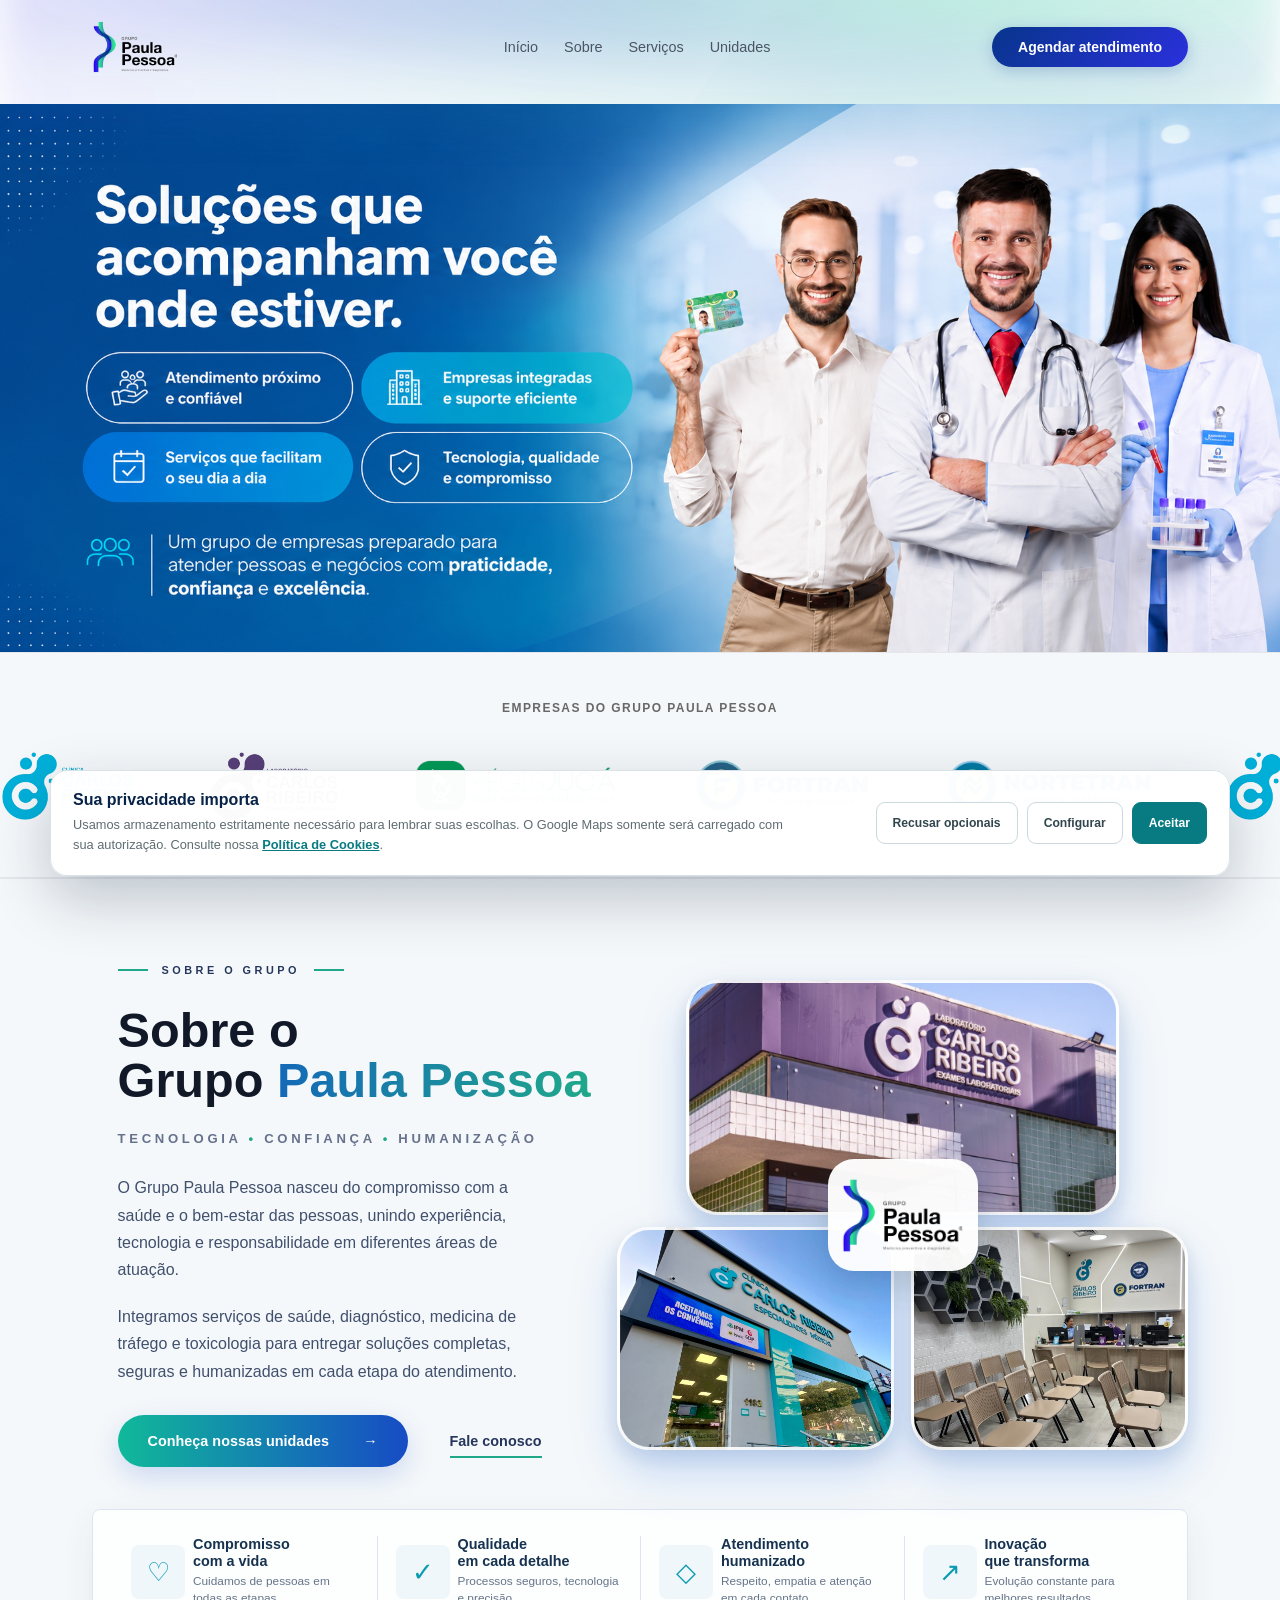
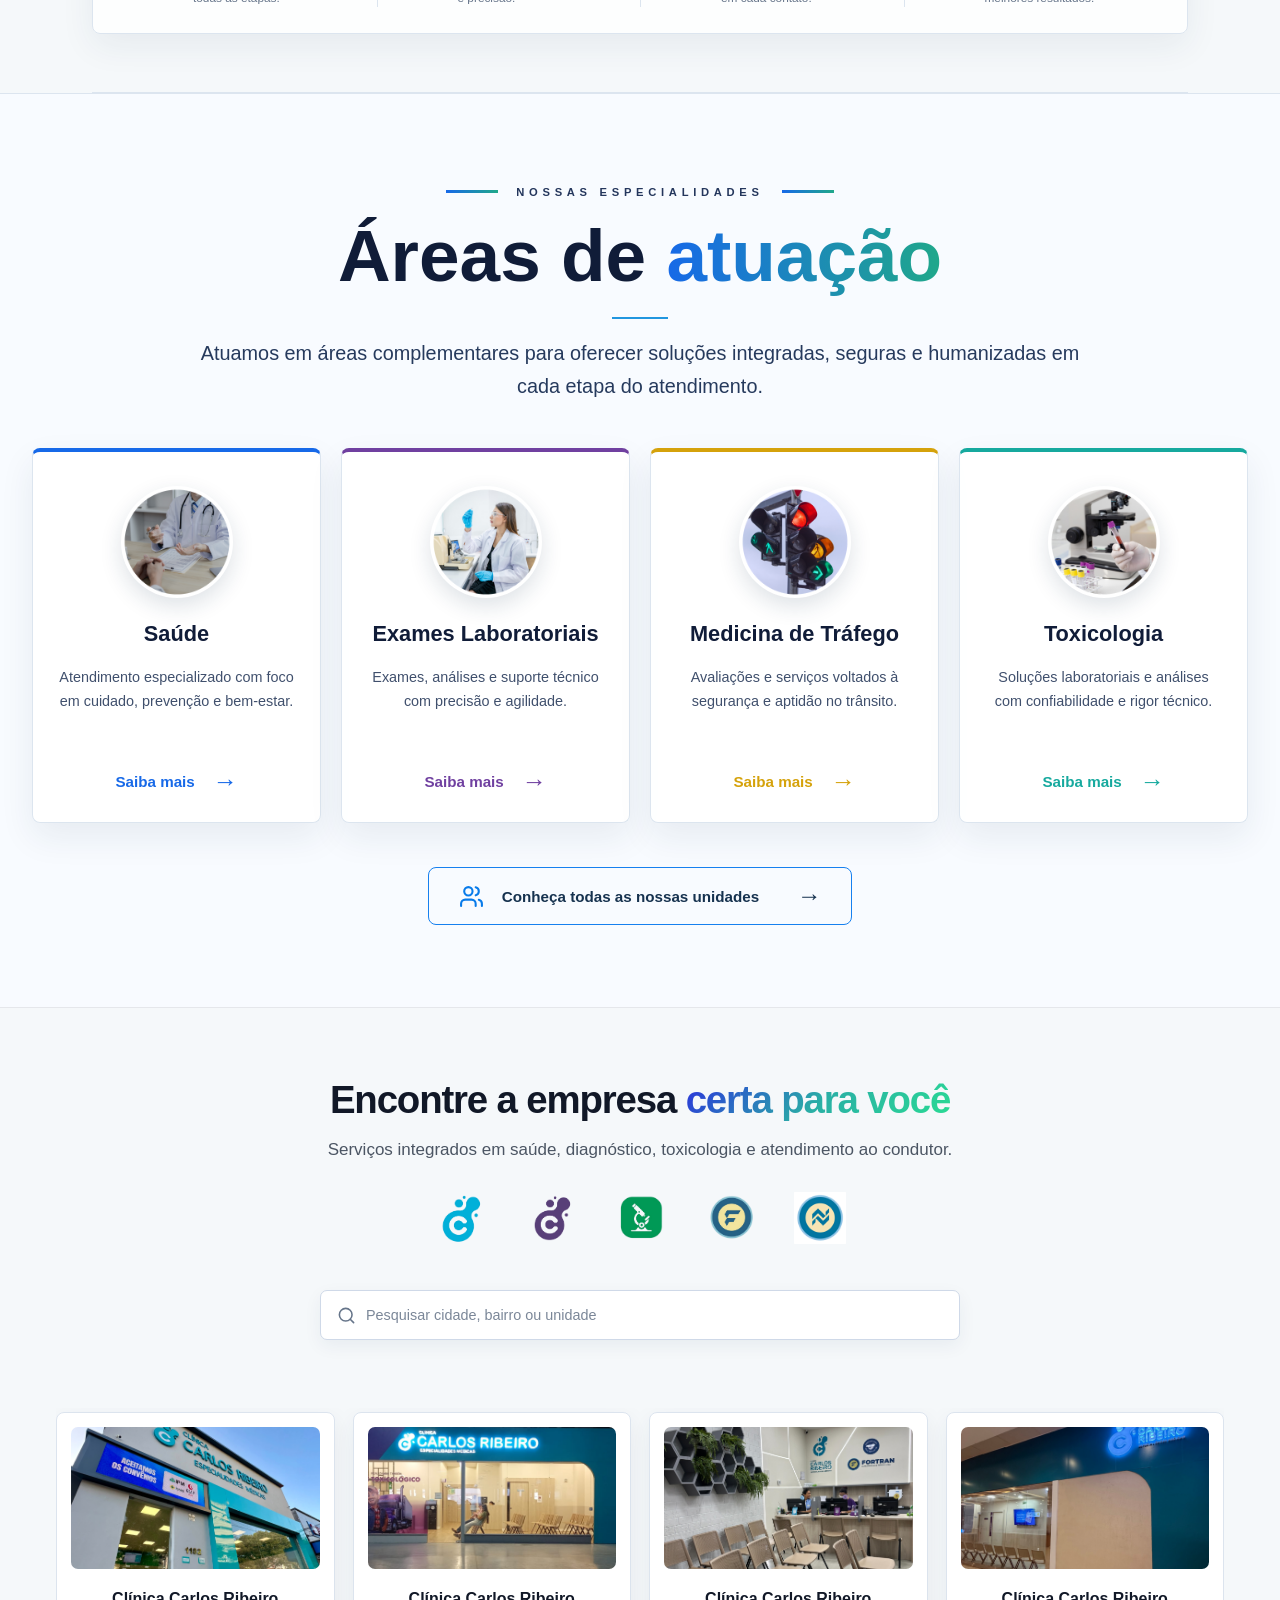
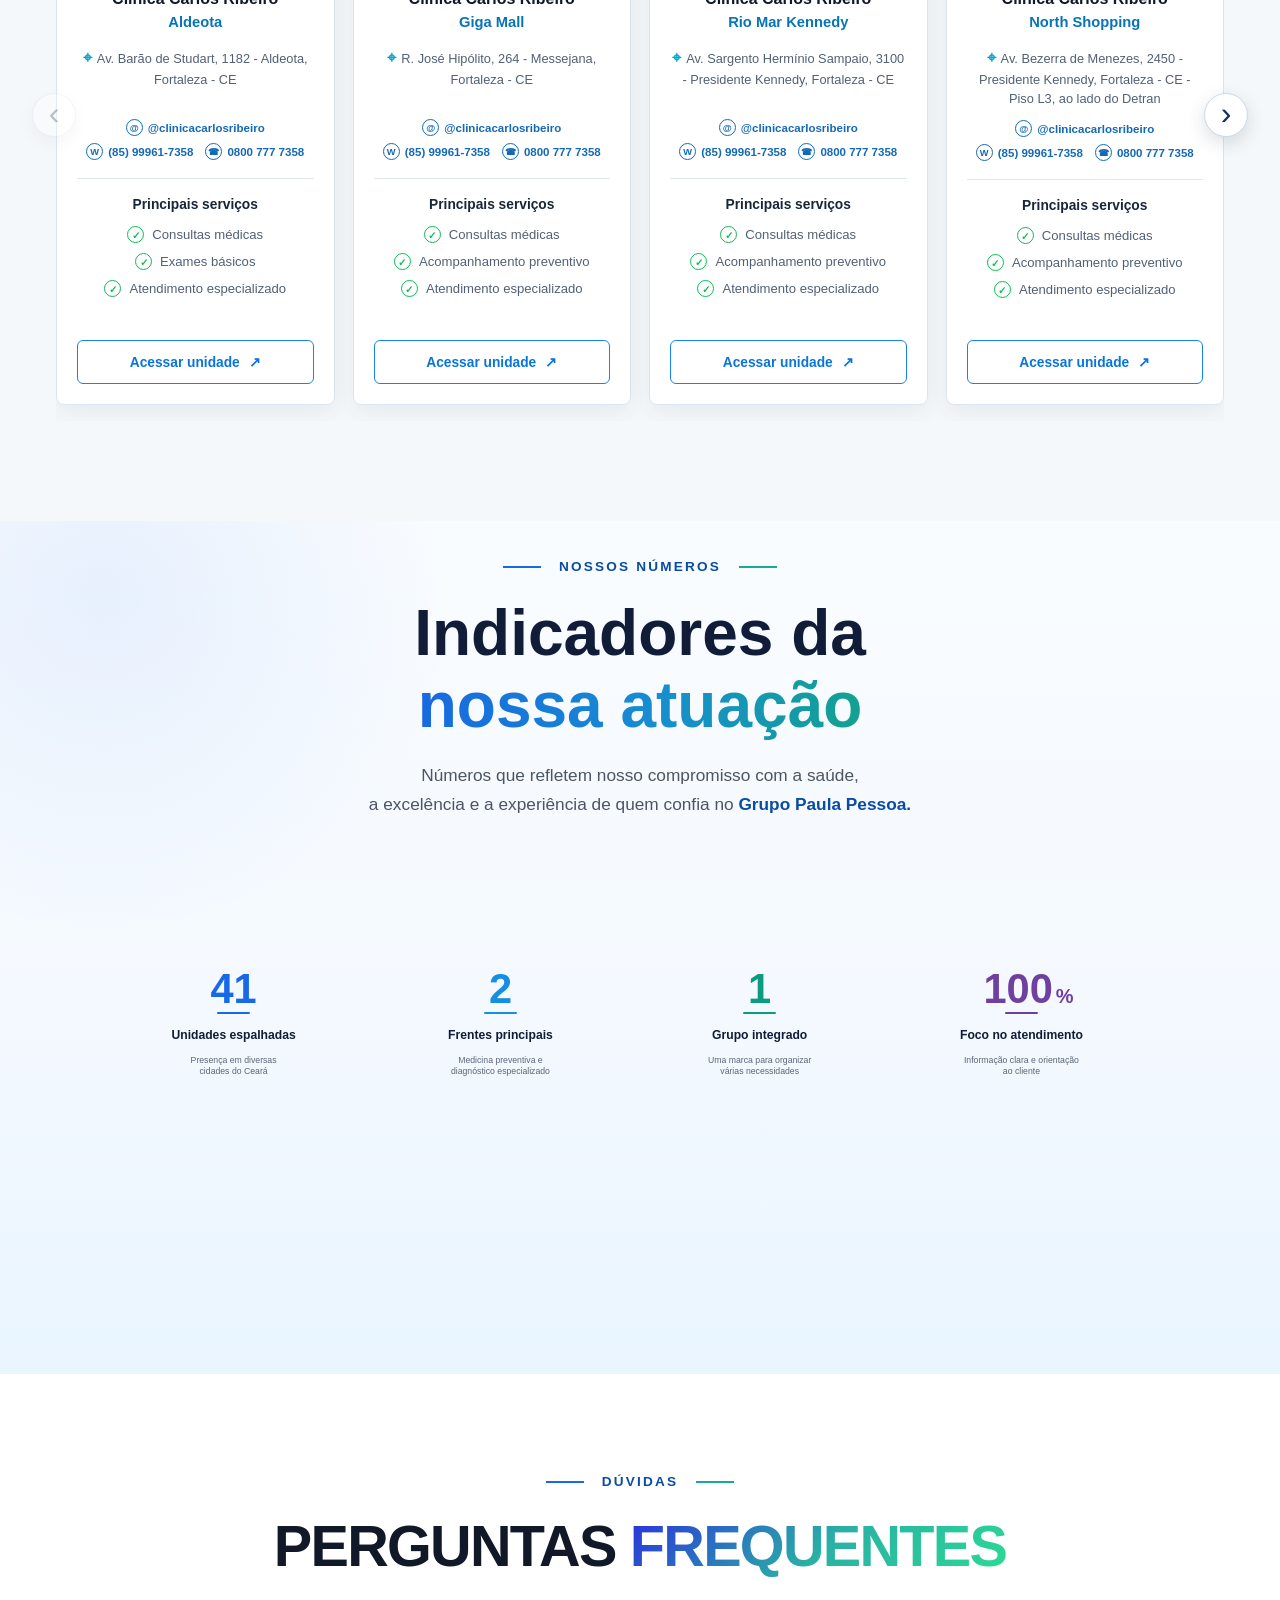
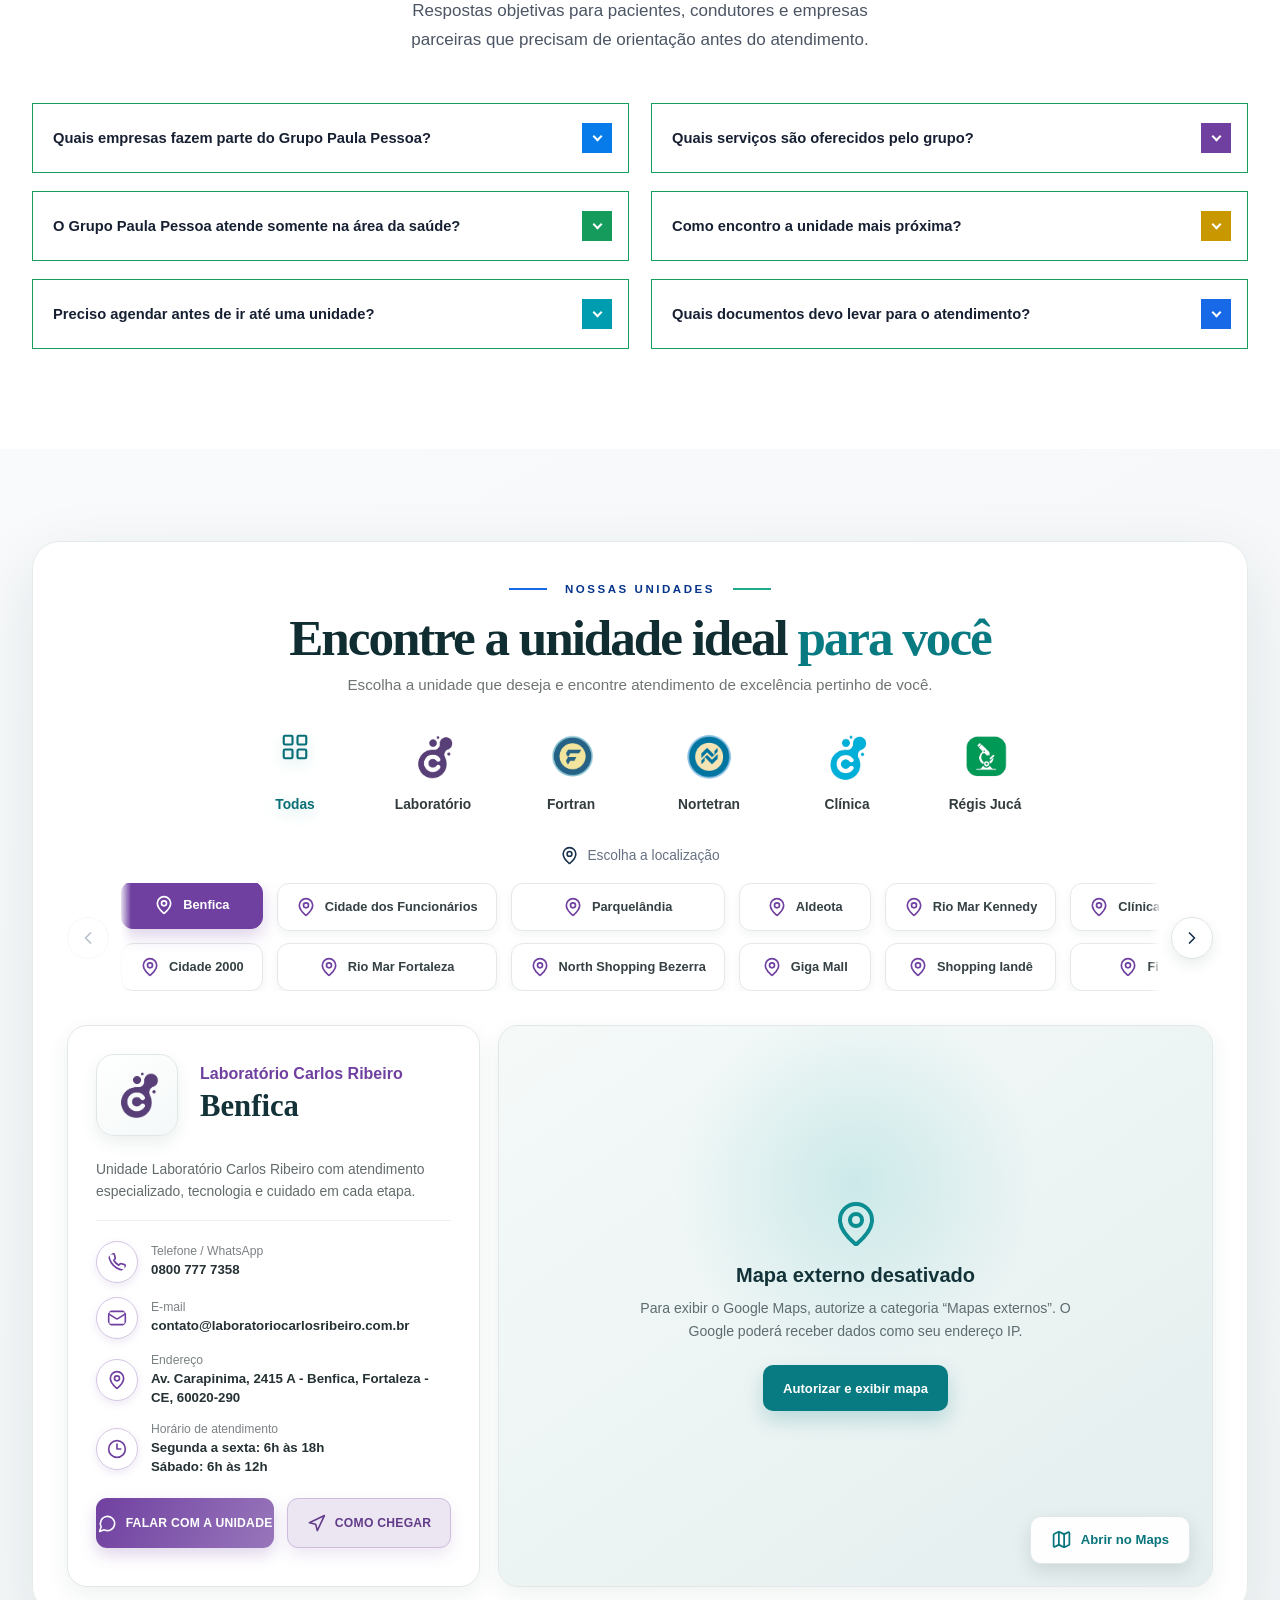
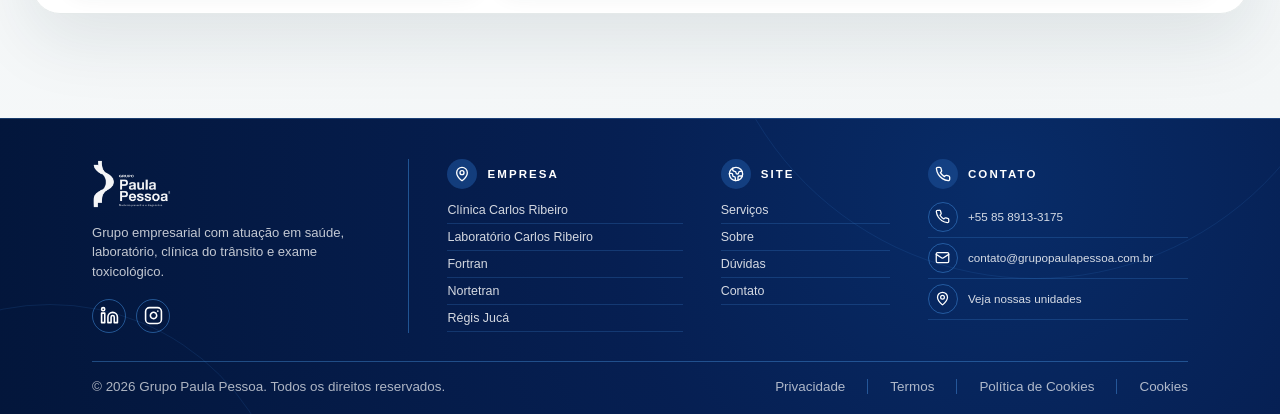
==== index.html @ fc1e69be "Adiciona adequação técnica à LGPD" ====
<!DOCTYPE html>
<html lang="pt-BR">
<head>
  <meta charset="UTF-8" />
  <meta name="viewport" content="width=device-width, initial-scale=1.0" />
  <title>Grupo Paula Pessoa</title>
  <link rel="icon" type="image/png" href="assets/favicon.png?v=20260725-01" />
  <!--
  Base visual adaptada do TemplateMo 622 Clearwave
  https://templatemo.com/tm-622-clearwave
  Uso livre para projetos pessoais e comerciais.
  -->
  <link rel="stylesheet" href="css/estilos.css?v=20260725-01" />
</head>
<body>
  <!-- Menu exibido em celulares e tablets -->
  <div class="menu-mobile" id="mobileMenu" role="dialog" aria-modal="true" aria-label="Menu de navega&ccedil;&atilde;o">
    <a href="#inicio">In&iacute;cio</a>
    <a href="#sobre">Sobre</a>
    <a href="#servicos">Servi&ccedil;os</a>
    <a href="#empresas">Unidades</a>
    <a href="#contato" class="chamada-mobile botao-principal">Agendar atendimento</a>
  </div>

  <!-- Navegação principal -->
  <nav class="navegacao" id="mainNav" role="navigation" aria-label="Navega&ccedil;&atilde;o principal">
    <div class="interior-navegacao">
      <a href="#" class="logo-navegacao imagem-logo-navegacao" aria-label="Grupo Paula Pessoa">
        <img src="assets/logos/grupo-paula-pessoa.png" alt="Grupo Paula Pessoa" />
      </a>
      <ul class="links-navegacao" role="list">
        <li><a href="#inicio">In&iacute;cio</a></li>
        <li><a href="#sobre">Sobre</a></li>
        <li><a href="#servicos">Servi&ccedil;os</a></li>
        <li><a href="#empresas">Unidades</a></li>
      </ul>
      <div class="acoes-navegacao">
        <a href="#contato" class="botao-principal">Agendar atendimento</a>
      </div>
      <button class="botao-menu-mobile" id="hamburger" aria-label="Abrir menu" aria-expanded="false">
        <span></span><span></span><span></span>
      </button>
    </div>
  </nav>

  <!-- Banner principal -->
  <section class="destaque-inicial" id="inicio">
    <div class="conteiner">
      <div class="interior-inicial">
        <div class="conteudo-inicial">
          <img class="imagem-banner-inicial revelar atraso-revelar-1" src="assets/banners/banner-principal.png" alt="Solu&ccedil;&otilde;es que acompanham voc&ecirc; onde estiver. Atendimento pr&oacute;ximo, empresas integradas, servi&ccedil;os eficientes, tecnologia e qualidade." />
        </div>
      </div>
    </div>
  </section>

  <!-- Faixa continua com as empresas do grupo -->
  <div class="secao-faixa-logos" id="marcas">
    <div class="rotulo-faixa-logos">Empresas do Grupo Paula Pessoa</div>
    <div class="janela-faixa-logos">
      <div class="trilho-faixa-logos carrossel-logos" aria-label="Logos das empresas do Grupo Paula Pessoa">
        <div class="grupo-faixa-logos">
          <div class="logo-faixa logo-faixa-grande"><img src="assets/logos/empresas/clinica-carlos-ribeiro.png" alt="Cl&iacute;nica Carlos Ribeiro" /></div>
          <div class="logo-faixa logo-faixa-grande"><img src="assets/logos/empresas/laboratorio-carlos-ribeiro.png" alt="Laborat&oacute;rio Carlos Ribeiro" /></div>
          <div class="logo-faixa"><img src="assets/logos/empresas/regis-juca.png" alt="R&eacute;gis Juc&aacute; Exame Toxicol&oacute;gico" /></div>
          <div class="logo-faixa"><img src="assets/logos/empresas/fortran.png" alt="Fortran Cl&iacute;nica do Tr&acirc;nsito" /></div>
          <div class="logo-faixa"><img src="assets/logos/empresas/nortetran.png" alt="Nortetran Cl&iacute;nica do Motorista" /></div>
        </div>
        <div class="grupo-faixa-logos" aria-hidden="true">
          <div class="logo-faixa logo-faixa-grande"><img src="assets/logos/empresas/clinica-carlos-ribeiro.png" alt="" /></div>
          <div class="logo-faixa logo-faixa-grande"><img src="assets/logos/empresas/laboratorio-carlos-ribeiro.png" alt="" /></div>
          <div class="logo-faixa"><img src="assets/logos/empresas/regis-juca.png" alt="" /></div>
          <div class="logo-faixa"><img src="assets/logos/empresas/fortran.png" alt="" /></div>
          <div class="logo-faixa"><img src="assets/logos/empresas/nortetran.png" alt="" /></div>
        </div>
      </div>
    </div>
  </div>

  <!-- História, posicionamento e valores do Grupo Paula Pessoa -->
  <section class="secao-sobre-grupo">
    <div class="conteiner">
      <div class="sobre-grupo revelar" id="sobre">
        <div class="principal-sobre-grupo">
          <div class="texto-sobre-grupo">
            <div class="rotulo-sobre-grupo"><span></span>Sobre o grupo</div>
            <h2>Sobre o<span class="linha-nome-grupo">Grupo <em>Paula Pessoa</em></span></h2>
            <div class="frase-sobre-grupo">Tecnologia <b>&bull;</b> Confian&ccedil;a <b>&bull;</b> Humaniza&ccedil;&atilde;o</div>
            <p>O Grupo Paula Pessoa nasceu do compromisso com a sa&uacute;de e o bem-estar das pessoas, unindo experi&ecirc;ncia, tecnologia e responsabilidade em diferentes &aacute;reas de atua&ccedil;&atilde;o.</p>
            <p>Integramos servi&ccedil;os de sa&uacute;de, diagn&oacute;stico, medicina de tr&aacute;fego e toxicologia para entregar solu&ccedil;&otilde;es completas, seguras e humanizadas em cada etapa do atendimento.</p>
            <div class="acoes-sobre-grupo">
              <a class="botao-principal-sobre-grupo" href="#unidades">Conhe&ccedil;a nossas unidades <span aria-hidden="true">&rarr;</span></a>
              <a class="botao-secundario-sobre-grupo" href="#contato">Fale conosco</a>
            </div>
          </div>

          <div class="visual-sobre-grupo" aria-label="Atua&ccedil;&atilde;o integrada do Grupo Paula Pessoa">
            <div class="foto-sobre foto-sobre-laboratorio" role="img" aria-label="Fachada do Laborat&oacute;rio Carlos Ribeiro Parquel&acirc;ndia"></div>
            <div class="foto-sobre foto-sobre-clinica" role="img" aria-label="Fachada da Cl&iacute;nica Carlos Ribeiro Aldeota"></div>
            <div class="foto-sobre foto-sobre-transito" role="img" aria-label="Unidade Rio Mar Kennedy com atendimento cl&iacute;nico e de tr&acirc;nsito"></div>
            <div class="cartao-logo-sobre"><img src="assets/logos/grupo-paula-pessoa.png" alt="Grupo Paula Pessoa" /></div>
          </div>
        </div>

        <div class="valores-sobre-grupo" aria-label="Pilares do Grupo Paula Pessoa">
          <div><i aria-hidden="true">&#9825;</i><strong>Compromisso<br />com a vida</strong><span>Cuidamos de pessoas em todas as etapas.</span></div>
          <div><i aria-hidden="true">&#10003;</i><strong>Qualidade<br />em cada detalhe</strong><span>Processos seguros, tecnologia e precis&atilde;o.</span></div>
          <div><i aria-hidden="true">&#9671;</i><strong>Atendimento<br />humanizado</strong><span>Respeito, empatia e aten&ccedil;&atilde;o em cada contato.</span></div>
          <div><i aria-hidden="true">&#8599;</i><strong>Inova&ccedil;&atilde;o<br />que transforma</strong><span>Evolu&ccedil;&atilde;o constante para melhores resultados.</span></div>
        </div>
      </div>
    </div>
  </section>

  <!-- Principais áreas de atuação -->
  <section class="secao-areas" id="servicos">
    <div class="conteiner conteiner-areas">
      <header class="cabecalho-areas revelar">
        <div class="rotulo-areas"><span></span>Nossas especialidades</div>
        <h2>&Aacute;reas de <em>atua&ccedil;&atilde;o</em></h2>
        <div class="linha-areas"></div>
        <p>Atuamos em &aacute;reas complementares para oferecer solu&ccedil;&otilde;es integradas, seguras e humanizadas em cada etapa do atendimento.</p>
      </header>

      <div class="grade-areas">
        <article class="cartao-area area-saude revelar" id="preventiva">
          <div class="icone-area"><img src="assets/icones/areas/saude.png" alt="Atendimento de sa&uacute;de" /></div>
          <h3>Sa&uacute;de</h3>
          <p>Atendimento especializado com foco em cuidado, preven&ccedil;&atilde;o e bem-estar.</p>
          <a href="#mapa-unidades" data-locator-brand="clinica">Saiba mais <span aria-hidden="true">&rarr;</span></a>
        </article>

        <article class="cartao-area area-diagnostico revelar atraso-revelar-1">
          <div class="icone-area"><img src="assets/icones/areas/exames-laboratoriais.png" alt="Exames laboratoriais" /></div>
          <h3>Exames Laboratoriais</h3>
          <p>Exames, an&aacute;lises e suporte t&eacute;cnico com precis&atilde;o e agilidade.</p>
          <a href="#mapa-unidades" data-locator-brand="laboratorio">Saiba mais <span aria-hidden="true">&rarr;</span></a>
        </article>

        <article class="cartao-area area-transito revelar atraso-revelar-2">
          <div class="icone-area"><img src="assets/icones/areas/medicina-de-trafego.png" alt="Medicina de tr&aacute;fego" /></div>
          <h3>Medicina de Tr&aacute;fego</h3>
          <p>Avalia&ccedil;&otilde;es e servi&ccedil;os voltados &agrave; seguran&ccedil;a e aptid&atilde;o no tr&acirc;nsito.</p>
          <a href="#mapa-unidades" data-locator-brand="fortran">Saiba mais <span aria-hidden="true">&rarr;</span></a>
        </article>

        <article class="cartao-area area-toxicologia revelar atraso-revelar-3">
          <div class="icone-area"><img src="assets/icones/areas/toxicologia.png" alt="Toxicologia" /></div>
          <h3>Toxicologia</h3>
          <p>Solu&ccedil;&otilde;es laboratoriais e an&aacute;lises com confiabilidade e rigor t&eacute;cnico.</p>
          <a href="#mapa-unidades" data-locator-brand="regis">Saiba mais <span aria-hidden="true">&rarr;</span></a>
        </article>
      </div>

      <a class="chamada-areas revelar" href="#mapa-unidades"><i data-lucide="users" aria-hidden="true"></i>Conhe&ccedil;a todas as nossas unidades <span aria-hidden="true">&rarr;</span></a>
    </div>
  </section>

  <!-- Filtros e carrossel das empresas e unidades -->
  <section class="secao-unidades" id="empresas">
    <div class="conteiner conteiner-unidades">
      <div class="cabecalho-unidades revelar" id="unidades">
        <div>
          <h2 class="titulo-secao">Encontre a empresa <em>certa para voc&ecirc;</em></h2>
          <p class="subtitulo-secao">Servi&ccedil;os integrados em sa&uacute;de, diagn&oacute;stico, toxicologia e atendimento ao condutor.</p>
        </div>
        <div class="ferramentas-unidades" aria-label="Pesquisar e filtrar unidades">
          <div class="filtros-icones-unidade" aria-label="Filtrar por empresa">
            <button class="botao-filtro-unidade" type="button" data-unit-filter="saude" aria-label="Mostrar Cl&iacute;nica Carlos Ribeiro" aria-pressed="false" title="Cl&iacute;nica Carlos Ribeiro">
              <img src="assets/icones/empresas/clinica-carlos-ribeiro.png" alt="" />
            </button>
            <button class="botao-filtro-unidade" type="button" data-unit-filter="laboratorio" aria-label="Mostrar Laborat&oacute;rio Carlos Ribeiro" aria-pressed="false" title="Laborat&oacute;rio Carlos Ribeiro">
              <img src="assets/icones/empresas/laboratorio-carlos-ribeiro.png" alt="" />
            </button>
            <button class="botao-filtro-unidade" type="button" data-unit-filter="toxicologia" aria-label="Mostrar R&eacute;gis Juc&aacute;" aria-pressed="false" title="R&eacute;gis Juc&aacute;">
              <img src="assets/icones/empresas/regis-juca.png" alt="" />
            </button>
            <button class="botao-filtro-unidade" type="button" data-unit-filter="fortran" aria-label="Mostrar Fortran Cl&iacute;nica do Tr&acirc;nsito" aria-pressed="false" title="Fortran Cl&iacute;nica do Tr&acirc;nsito">
              <img src="assets/icones/empresas/fortran.png" alt="" />
            </button>
            <button class="botao-filtro-unidade" type="button" data-unit-filter="nortetran" aria-label="Mostrar Nortetran Cl&iacute;nica M&eacute;dica do Tr&acirc;nsito" aria-pressed="false" title="Nortetran Cl&iacute;nica M&eacute;dica do Tr&acirc;nsito">
              <img src="assets/icones/empresas/nortetran-nova.png?v=20260723-01" alt="" />
            </button>
          </div>
          <div class="campo-pesquisa-unidades" role="search">
            <i data-lucide="search" aria-hidden="true"></i>
            <input id="unitSearch" type="search" aria-label="Pesquisar unidades por cidade, bairro ou nome" placeholder="Pesquisar cidade, bairro ou unidade" autocomplete="off" />
            <button id="unitSearchClear" type="button" aria-label="Limpar pesquisa" title="Limpar pesquisa" hidden>
              <i data-lucide="x" aria-hidden="true"></i>
            </button>
          </div>
        </div>
        <p class="retorno-pesquisa-unidades" id="unitSearchStatus" aria-live="polite"></p>
      </div>

      <div class="carrossel-unidades">
        <button class="botao-carrossel-unidades unidades-anteriores" id="unitsPrev" type="button" aria-label="Ver unidades anteriores" disabled>&lsaquo;</button>
        <div class="grade-unidades" id="unitsGrid">
        <article class="cartao-unidade revelar" data-unit="saude">
          <div class="imagem-unidade imagem-clinica-aldeota" role="img" aria-label="Fachada da Cl&iacute;nica Carlos Ribeiro Aldeota"></div>
          <div class="corpo-unidade">
            <div class="linha-titulo-unidade"><h3>Cl&iacute;nica Carlos Ribeiro<span class="nome-local-unidade">Aldeota</span></h3><span class="status-unidade">Online</span></div>
            <p class="endereco-unidade">Av. Bar&atilde;o de Studart, 1182 - Aldeota, Fortaleza - CE</p>
            <div class="contatos-unidade">
              <a href="https://www.instagram.com/clinicacarlosribeiro" target="_blank" rel="noopener">@clinicacarlosribeiro</a>
              <a href="https://wa.me/5585999617358" target="_blank" rel="noopener">(85) 99961-7358</a>
              <a href="tel:08007777358">0800 777 7358</a>
            </div>
            <div class="divisor-unidade"></div>
            <strong class="titulo-servicos-unidade">Principais servi&ccedil;os</strong>
            <ul class="servicos-unidade"><li>Consultas m&eacute;dicas</li><li>Exames b&aacute;sicos</li><li>Atendimento especializado</li></ul>
            <a class="acesso-unidade" href="#contato">Acessar unidade <span aria-hidden="true">↗</span></a>
          </div>
        </article>

        <article class="cartao-unidade revelar atraso-revelar-1" data-unit="laboratorio">
          <div class="imagem-unidade imagem-unidade-laboratorio" role="img" aria-label="Profissional no Laborat&oacute;rio Carlos Ribeiro"></div>
          <div class="corpo-unidade">
            <div class="linha-titulo-unidade"><h3>Laborat&oacute;rio Carlos Ribeiro<span class="nome-local-unidade">Unidade 01</span></h3><span class="status-unidade">Online</span></div>
            <p class="descricao-unidade">An&aacute;lises cl&iacute;nicas e exames laboratoriais com precis&atilde;o, agilidade e orienta&ccedil;&atilde;o clara.</p>
            <div class="divisor-unidade"></div>
            <strong class="titulo-servicos-unidade">Principais servi&ccedil;os</strong>
            <ul class="servicos-unidade"><li>Coleta laboratorial</li><li>An&aacute;lises cl&iacute;nicas</li><li>Apoio ao diagn&oacute;stico</li></ul>
            <a class="acesso-unidade acesso-unidade-verde" href="#contato">Acessar unidade <span aria-hidden="true">↗</span></a>
          </div>
        </article>

        <article class="cartao-unidade revelar atraso-revelar-2" data-unit="transito">
          <div class="imagem-unidade imagem-unidade-fortran" role="img" aria-label="Fachada da Fortran Cl&iacute;nica do Tr&acirc;nsito"></div>
          <div class="corpo-unidade">
            <div class="linha-titulo-unidade"><h3>Fortran Cl&iacute;nica do Tr&acirc;nsito<span class="nome-local-unidade">Unidade 01</span></h3><span class="status-unidade">Online</span></div>
            <p class="descricao-unidade">Exames e avalia&ccedil;&otilde;es especializados para condutores, com seguran&ccedil;a e rapidez.</p>
            <div class="divisor-unidade"></div>
            <strong class="titulo-servicos-unidade">Principais servi&ccedil;os</strong>
            <ul class="servicos-unidade"><li>Exames m&eacute;dicos</li><li>Avalia&ccedil;&otilde;es para CNH</li><li>Orienta&ccedil;&atilde;o documental</li></ul>
            <a class="acesso-unidade acesso-unidade-roxo" href="#contato">Acessar unidade <span aria-hidden="true">↗</span></a>
          </div>
        </article>

        <article class="cartao-unidade revelar atraso-revelar-3" data-unit="toxicologia">
          <div class="imagem-unidade imagem-unidade-regis" role="img" aria-label="Laborat&oacute;rio de toxicologia R&eacute;gis Juc&aacute;"></div>
          <div class="corpo-unidade">
            <div class="linha-titulo-unidade"><h3>R&eacute;gis Juc&aacute; Exame Toxicol&oacute;gico<span class="nome-local-unidade">Unidade 01</span></h3><span class="status-unidade">Online</span></div>
            <p class="descricao-unidade">Exames toxicol&oacute;gicos com confiabilidade, orienta&ccedil;&atilde;o e atendimento objetivo.</p>
            <div class="divisor-unidade"></div>
            <strong class="titulo-servicos-unidade">Principais servi&ccedil;os</strong>
            <ul class="servicos-unidade"><li>Coleta toxicol&oacute;gica</li><li>Exames para condutores</li><li>Orienta&ccedil;&atilde;o de documentos</li></ul>
            <a class="acesso-unidade" href="#contato">Acessar unidade <span aria-hidden="true">↗</span></a>
          </div>
        </article>

        <article class="cartao-unidade revelar" data-unit="saude">
          <div class="imagem-unidade imagem-clinica-giga" role="img" aria-label="Fachada da Cl&iacute;nica Carlos Ribeiro Giga Mall"></div>
          <div class="corpo-unidade">
            <div class="linha-titulo-unidade"><h3>Cl&iacute;nica Carlos Ribeiro<span class="nome-local-unidade">Giga Mall</span></h3><span class="status-unidade">Online</span></div>
            <p class="endereco-unidade">R. Jos&eacute; Hip&oacute;lito, 264 - Messejana, Fortaleza - CE</p>
            <div class="contatos-unidade">
              <a href="https://www.instagram.com/clinicacarlosribeiro" target="_blank" rel="noopener">@clinicacarlosribeiro</a>
              <a href="https://wa.me/5585999617358" target="_blank" rel="noopener">(85) 99961-7358</a>
              <a href="tel:08007777358">0800 777 7358</a>
            </div>
            <div class="divisor-unidade"></div>
            <strong class="titulo-servicos-unidade">Principais servi&ccedil;os</strong>
            <ul class="servicos-unidade"><li>Consultas m&eacute;dicas</li><li>Acompanhamento preventivo</li><li>Atendimento especializado</li></ul>
            <a class="acesso-unidade" href="#contato">Acessar unidade <span aria-hidden="true">↗</span></a>
          </div>
        </article>

        <article class="cartao-unidade revelar" data-unit="saude">
          <div class="imagem-unidade imagem-clinica-kennedy" role="img" aria-label="Recep&ccedil;&atilde;o da Cl&iacute;nica Carlos Ribeiro Rio Mar Kennedy"></div>
          <div class="corpo-unidade">
            <div class="linha-titulo-unidade"><h3>Cl&iacute;nica Carlos Ribeiro<span class="nome-local-unidade">Rio Mar Kennedy</span></h3><span class="status-unidade">Online</span></div>
            <p class="endereco-unidade">Av. Sargento Herm&iacute;nio Sampaio, 3100 - Presidente Kennedy, Fortaleza - CE</p>
            <div class="contatos-unidade">
              <a href="https://www.instagram.com/clinicacarlosribeiro" target="_blank" rel="noopener">@clinicacarlosribeiro</a>
              <a href="https://wa.me/5585999617358" target="_blank" rel="noopener">(85) 99961-7358</a>
              <a href="tel:08007777358">0800 777 7358</a>
            </div>
            <div class="divisor-unidade"></div>
            <strong class="titulo-servicos-unidade">Principais servi&ccedil;os</strong>
            <ul class="servicos-unidade"><li>Consultas m&eacute;dicas</li><li>Acompanhamento preventivo</li><li>Atendimento especializado</li></ul>
            <a class="acesso-unidade" href="#contato">Acessar unidade <span aria-hidden="true">↗</span></a>
          </div>
        </article>

        <article class="cartao-unidade revelar" data-unit="saude">
          <div class="imagem-unidade imagem-clinica-north" role="img" aria-label="Fachada da Cl&iacute;nica Carlos Ribeiro North Shopping"></div>
          <div class="corpo-unidade">
            <div class="linha-titulo-unidade"><h3>Cl&iacute;nica Carlos Ribeiro<span class="nome-local-unidade">North Shopping</span></h3><span class="status-unidade">Online</span></div>
            <p class="endereco-unidade">Av. Bezerra de Menezes, 2450 - Presidente Kennedy, Fortaleza - CE - Piso L3, ao lado do Detran</p>
            <div class="contatos-unidade">
              <a href="https://www.instagram.com/clinicacarlosribeiro" target="_blank" rel="noopener">@clinicacarlosribeiro</a>
              <a href="https://wa.me/5585999617358" target="_blank" rel="noopener">(85) 99961-7358</a>
              <a href="tel:08007777358">0800 777 7358</a>
            </div>
            <div class="divisor-unidade"></div>
            <strong class="titulo-servicos-unidade">Principais servi&ccedil;os</strong>
            <ul class="servicos-unidade"><li>Consultas m&eacute;dicas</li><li>Acompanhamento preventivo</li><li>Atendimento especializado</li></ul>
            <a class="acesso-unidade" href="#contato">Acessar unidade <span aria-hidden="true">↗</span></a>
          </div>
        </article>

        <article class="cartao-unidade revelar" data-unit="laboratorio">
          <div class="imagem-unidade imagem-unidade-laboratorio" role="img" aria-label="Exemplo de nova unidade do Laborat&oacute;rio Carlos Ribeiro"></div>
          <div class="corpo-unidade">
            <span class="rotulo-unidade-demonstrativa">Unidade demonstrativa</span>
            <div class="linha-titulo-unidade"><h3>Laborat&oacute;rio Carlos Ribeiro<span class="nome-local-unidade">Unidade 02</span></h3><span class="status-unidade">Online</span></div>
            <p class="descricao-unidade">Exemplo de nova unidade de coleta e an&aacute;lises laboratoriais integrada ao grupo.</p>
            <div class="divisor-unidade"></div>
            <strong class="titulo-servicos-unidade">Principais servi&ccedil;os</strong>
            <ul class="servicos-unidade"><li>Coleta laboratorial</li><li>An&aacute;lises cl&iacute;nicas</li><li>Entrega de resultados</li></ul>
            <a class="acesso-unidade acesso-unidade-verde" href="#contato">Acessar unidade <span aria-hidden="true">↗</span></a>
          </div>
        </article>

        <article class="cartao-unidade revelar" data-unit="transito">
          <div class="imagem-unidade imagem-unidade-fortran" role="img" aria-label="Exemplo de nova unidade da Fortran Cl&iacute;nica do Tr&acirc;nsito"></div>
          <div class="corpo-unidade">
            <span class="rotulo-unidade-demonstrativa">Unidade demonstrativa</span>
            <div class="linha-titulo-unidade"><h3>Fortran Cl&iacute;nica do Tr&acirc;nsito<span class="nome-local-unidade">Unidade 02</span></h3><span class="status-unidade">Online</span></div>
            <p class="descricao-unidade">Exemplo de nova unidade preparada para exames e avalia&ccedil;&otilde;es de condutores.</p>
            <div class="divisor-unidade"></div>
            <strong class="titulo-servicos-unidade">Principais servi&ccedil;os</strong>
            <ul class="servicos-unidade"><li>Exames m&eacute;dicos</li><li>Avalia&ccedil;&otilde;es para CNH</li><li>Suporte documental</li></ul>
            <a class="acesso-unidade acesso-unidade-roxo" href="#contato">Acessar unidade <span aria-hidden="true">↗</span></a>
          </div>
        </article>

        <article class="cartao-unidade revelar" data-unit="toxicologia">
          <div class="imagem-unidade imagem-unidade-regis" role="img" aria-label="Exemplo de nova unidade R&eacute;gis Juc&aacute;"></div>
          <div class="corpo-unidade">
            <span class="rotulo-unidade-demonstrativa">Unidade demonstrativa</span>
            <div class="linha-titulo-unidade"><h3>R&eacute;gis Juc&aacute; Exame Toxicol&oacute;gico<span class="nome-local-unidade">Unidade 02</span></h3><span class="status-unidade">Online</span></div>
            <p class="descricao-unidade">Exemplo de nova unidade para coleta e orienta&ccedil;&atilde;o de exames toxicol&oacute;gicos.</p>
            <div class="divisor-unidade"></div>
            <strong class="titulo-servicos-unidade">Principais servi&ccedil;os</strong>
            <ul class="servicos-unidade"><li>Coleta toxicol&oacute;gica</li><li>Exames para condutores</li><li>Orienta&ccedil;&atilde;o documental</li></ul>
            <a class="acesso-unidade" href="#contato">Acessar unidade <span aria-hidden="true">↗</span></a>
          </div>
        </article>
        </div>
        <button class="botao-carrossel-unidades proximas-unidades" id="unitsNext" type="button" aria-label="Ver pr&oacute;ximas unidades">&rsaquo;</button>
      </div>
    </div>
  </section>

  <!-- Indicadores institucionais -->
  <section class="secao-numeros secao-numeros-com-imagem" id="numeros">
    <div class="conteiner">
      <header class="cabecalho-numeros revelar">
        <div class="rotulo-numeros">Nossos n&uacute;meros</div>
        <h2>Indicadores da <em>nossa atua&ccedil;&atilde;o</em></h2>
        <p>N&uacute;meros que refletem nosso compromisso com a sa&uacute;de,<br />a excel&ecirc;ncia e a experi&ecirc;ncia de quem confia no <strong>Grupo Paula Pessoa.</strong></p>
      </header>

      <div class="grade-numeros">
        <div class="cartao-numero revelar">
          <div class="icone-numero"><i data-lucide="hospital" aria-hidden="true"></i></div>
          <div class="valor-numero"><span class="numero-animado" data-target="41">0</span></div>
          <div class="linha-numero"></div>
          <div class="rotulo-numero">Unidades espalhadas</div>
          <div class="subtitulo-numero">Presen&ccedil;a em diversas<br />cidades do Cear&aacute;</div>
        </div>
        <div class="cartao-numero revelar atraso-revelar-1">
          <div class="icone-numero"><i data-lucide="stethoscope" aria-hidden="true"></i></div>
          <div class="valor-numero"><span class="numero-animado" data-target="2">0</span></div>
          <div class="linha-numero"></div>
          <div class="rotulo-numero">Frentes principais</div>
          <div class="subtitulo-numero">Medicina preventiva e<br />diagn&oacute;stico especializado</div>
        </div>
        <div class="cartao-numero revelar atraso-revelar-2">
          <div class="icone-numero"><i data-lucide="users" aria-hidden="true"></i></div>
          <div class="valor-numero"><span class="numero-animado" data-target="1">0</span></div>
          <div class="linha-numero"></div>
          <div class="rotulo-numero">Grupo integrado</div>
          <div class="subtitulo-numero">Uma marca para organizar<br />v&aacute;rias necessidades</div>
        </div>
        <div class="cartao-numero revelar atraso-revelar-3">
          <div class="icone-numero"><i data-lucide="heart" aria-hidden="true"></i></div>
          <div class="valor-numero"><span class="numero-animado" data-target="100">0</span><span class="sufixo-numero">%</span></div>
          <div class="linha-numero"></div>
          <div class="rotulo-numero">Foco no atendimento</div>
          <div class="subtitulo-numero">Informa&ccedil;&atilde;o clara e orienta&ccedil;&atilde;o<br />ao cliente</div>
        </div>
      </div>
    </div>
  </section>

  <!-- Dúvidas frequentes -->
  <section class="secao-duvidas" id="faq">
    <div class="conteiner">
      <div class="conteudo-duvidas">
        <div class="lateral-duvidas revelar">
          <div class="rotulo-numeros">D&uacute;vidas</div>
          <h2 class="titulo-secao">Perguntas <em>frequentes</em></h2>
          <p class="subtitulo-secao">Respostas objetivas para pacientes, condutores e empresas parceiras que precisam de orienta&ccedil;&atilde;o antes do atendimento.</p>
          <button class="alternar-todas-duvidas" id="faqToggleAll">
            <span id="faqToggleIcon">+</span> Expandir tudo
          </button>
        </div>
        <div class="lista-duvidas revelar atraso-revelar-1" id="faqList">
          <div class="item-duvida">
            <div class="pergunta-duvida" tabindex="0" role="button" aria-expanded="false">
              <span>Quais empresas fazem parte do Grupo Paula Pessoa?</span>
              <div class="icone-duvida">+</div>
            </div>
            <div class="resposta-duvida"><div class="conteudo-resposta-duvida">O Grupo Paula Pessoa re&uacute;ne diferentes marcas e unidades, entre elas a Cl&iacute;nica Carlos Ribeiro, Laborat&oacute;rio Carlos Ribeiro, Fortran, NorteTran e R&eacute;gis Juc&aacute;. Cada empresa possui uma atua&ccedil;&atilde;o espec&iacute;fica, mas todas seguem o mesmo compromisso com qualidade, organiza&ccedil;&atilde;o e bom atendimento.</div></div>
          </div>
          <div class="item-duvida">
            <div class="pergunta-duvida" tabindex="0" role="button" aria-expanded="false">
              <span>Quais servi&ccedil;os s&atilde;o oferecidos pelo grupo?</span>
              <div class="icone-duvida">+</div>
            </div>
            <div class="resposta-duvida"><div class="conteudo-resposta-duvida">As empresas do grupo oferecem servi&ccedil;os nas &aacute;reas de medicina, psicologia do tr&acirc;nsito, exames laboratoriais, avalia&ccedil;&otilde;es cl&iacute;nicas e atendimentos especializados. A disponibilidade pode variar conforme a empresa e a unidade escolhida.</div></div>
          </div>
          <div class="item-duvida">
            <div class="pergunta-duvida" tabindex="0" role="button" aria-expanded="false">
              <span>O Grupo Paula Pessoa atende somente na &aacute;rea da sa&uacute;de?</span>
              <div class="icone-duvida">+</div>
            </div>
            <div class="resposta-duvida"><div class="conteudo-resposta-duvida">N&atilde;o. Al&eacute;m dos servi&ccedil;os de sa&uacute;de e exames laboratoriais, o grupo tamb&eacute;m atua com avalia&ccedil;&otilde;es m&eacute;dicas e psicol&oacute;gicas relacionadas ao tr&acirc;nsito, atendendo condutores e candidatos em diferentes etapas do processo de habilita&ccedil;&atilde;o.</div></div>
          </div>
          <div class="item-duvida">
            <div class="pergunta-duvida" tabindex="0" role="button" aria-expanded="false">
              <span>Como encontro a unidade mais pr&oacute;xima?</span>
              <div class="icone-duvida">+</div>
            </div>
            <div class="resposta-duvida"><div class="conteudo-resposta-duvida">Na p&aacute;gina Unidades, voc&ecirc; pode consultar as cidades, endere&ccedil;os e empresas dispon&iacute;veis em cada localidade. O grupo possui presen&ccedil;a em diferentes regi&otilde;es do Cear&aacute;, incluindo Fortaleza, Maracana&uacute;, Quixad&aacute;, Crato e Juazeiro do Norte.</div></div>
          </div>
          <div class="item-duvida">
            <div class="pergunta-duvida" tabindex="0" role="button" aria-expanded="false">
              <span>Preciso agendar antes de ir at&eacute; uma unidade?</span>
              <div class="icone-duvida">+</div>
            </div>
            <div class="resposta-duvida"><div class="conteudo-resposta-duvida">O agendamento pode ser necess&aacute;rio dependendo do servi&ccedil;o solicitado. Para evitar espera ou deslocamento desnecess&aacute;rio, recomendamos verificar previamente a disponibilidade da unidade e utilizar o bot&atilde;o Agendar atendimento.</div></div>
          </div>
          <div class="item-duvida">
            <div class="pergunta-duvida" tabindex="0" role="button" aria-expanded="false">
              <span>Quais documentos devo levar para o atendimento?</span>
              <div class="icone-duvida">+</div>
            </div>
            <div class="resposta-duvida"><div class="conteudo-resposta-duvida">Os documentos variam conforme o servi&ccedil;o. Normalmente, &eacute; necess&aacute;rio apresentar documento oficial com foto, CPF e documentos relacionados ao atendimento solicitado. A unidade respons&aacute;vel poder&aacute; informar antecipadamente a documenta&ccedil;&atilde;o completa.</div></div>
          </div>
        </div>
      </div>
    </div>
  </section>

  <!-- Localizador e contato das unidades -->
  <section class="secao-localizador" id="contato">
    <div class="conteiner conteiner-localizador">
      <div class="painel-localizador revelar">
        <div class="cabecalho-localizador">
          <div class="introducao-localizador">
            <div class="rotulo-localizador">Nossas unidades</div>
            <h2>Encontre a unidade ideal <em>para voc&ecirc;</em></h2>
            <span class="traco-localizador" aria-hidden="true"></span>
            <p>Escolha a unidade que deseja e encontre atendimento de excel&ecirc;ncia pertinho de voc&ecirc;.</p>
          </div>

          <div class="filtros-localizador" aria-label="Filtrar unidades por empresa">
            <button class="filtro-localizador ativo" type="button" data-locator-brand="all" aria-label="Todas as unidades" title="Todas as unidades" aria-pressed="true">
              <i data-lucide="layout-grid" aria-hidden="true"></i><span>Todas</span>
            </button>
            <button class="filtro-localizador" type="button" data-locator-brand="laboratorio" aria-label="Laborat&oacute;rios" title="Laborat&oacute;rios" aria-pressed="false">
              <img src="assets/icones/empresas/laboratorio-carlos-ribeiro.png" alt="" /><span>Laborat&oacute;rio</span>
            </button>
            <button class="filtro-localizador" type="button" data-locator-brand="fortran" aria-label="Fortran" title="Fortran" aria-pressed="false">
              <img src="assets/icones/empresas/fortran.png" alt="" /><span>Fortran</span>
            </button>
            <button class="filtro-localizador" type="button" data-locator-brand="nortetran" aria-label="Nortetran" title="Nortetran" aria-pressed="false">
              <img src="assets/icones/empresas/nortetran-nova.png?v=20260723-01" alt="" /><span>Nortetran</span>
            </button>
            <button class="filtro-localizador" type="button" data-locator-brand="clinica" aria-label="Cl&iacute;nicas" title="Cl&iacute;nicas" aria-pressed="false">
              <img src="assets/icones/empresas/clinica-carlos-ribeiro.png" alt="" /><span>Cl&iacute;nica</span>
            </button>
            <button class="filtro-localizador" type="button" data-locator-brand="regis" aria-label="R&eacute;gis Juc&aacute;" title="R&eacute;gis Juc&aacute;" aria-pressed="false">
              <img src="assets/icones/empresas/regis-juca.png" alt="" /><span>R&eacute;gis Juc&aacute;</span>
            </button>
          </div>

          <div class="selecao-localizacao">
            <div class="rotulo-localizacao"><i data-lucide="map-pin" aria-hidden="true"></i>Escolha a localiza&ccedil;&atilde;o</div>
            <div class="carrossel-localizador">
              <button class="controle-localizador anterior" id="locatorPrev" type="button" aria-label="Ver unidades anteriores" aria-controls="locatorUnitList" disabled><i data-lucide="chevron-left" aria-hidden="true"></i></button>
              <div class="janela-localizador">
                <div class="lista-localizador" id="locatorUnitList" aria-label="Escolha uma unidade"></div>
              </div>
              <button class="controle-localizador proximo" id="locatorNext" type="button" aria-label="Ver pr&oacute;ximas unidades" aria-controls="locatorUnitList"><i data-lucide="chevron-right" aria-hidden="true"></i></button>
            </div>
          </div>
        </div>

        <div class="corpo-localizador" id="mapa-unidades">
          <article class="cartao-localizador" data-brand="laboratorio" aria-live="polite">
            <header class="topo-cartao-localizador">
              <div class="icone-cartao-localizador"><img id="locatorBrandLogo" src="assets/icones/empresas/laboratorio-carlos-ribeiro.png" alt="" /></div>
              <div>
                <span id="locatorBrand">Fortran</span>
                <h3 id="locatorName">North Shopping Bezerra</h3>
              </div>
            </header>
            <p class="descricao-cartao-localizador" id="locatorDescription">Unidade completa, com atendimento especializado, tecnologia e cuidado em cada etapa.</p>
            <div class="dados-localizador">
              <div><i data-lucide="phone" aria-hidden="true"></i><p><span>Telefone / WhatsApp</span><a id="locatorPhone" href="tel:08007777358">0800 777 7358</a></p></div>
              <div><i data-lucide="mail" aria-hidden="true"></i><p><span>E-mail</span><a id="locatorEmail" href="mailto:contato@grupopaulapessoa.com.br">contato@grupopaulapessoa.com.br</a></p></div>
              <div><i data-lucide="map-pin" aria-hidden="true"></i><p><span>Endere&ccedil;o</span><strong id="locatorAddress">Av. Bezerra de Menezes, 2450 - Presidente Kennedy, Fortaleza - CE</strong></p></div>
              <div><i data-lucide="clock-3" aria-hidden="true"></i><p><span>Hor&aacute;rio de atendimento</span><strong>Segunda a sexta: 6h &agrave;s 18h<br />S&aacute;bado: 6h &agrave;s 12h</strong></p></div>
            </div>
            <div class="acoes-localizador">
              <a class="falar-localizador" id="locatorContact" href="https://wa.me/5585999617358" target="_blank" rel="noopener"><i data-lucide="message-circle" aria-hidden="true"></i>Falar com a unidade</a>
              <a class="rota-localizador" id="locatorRoute" href="https://www.google.com/maps/search/?api=1&query=Av.%20Bezerra%20de%20Menezes%2C%202450%2C%20Fortaleza%2C%20CE" target="_blank" rel="noopener"><i data-lucide="navigation" aria-hidden="true"></i>Como chegar</a>
            </div>
          </article>

          <div class="mapa-localizador">
            <div class="mapa-consentimento" id="locatorMapConsent">
              <i data-lucide="map-pin" aria-hidden="true"></i>
              <h3>Mapa externo desativado</h3>
              <p>Para exibir o Google Maps, autorize a categoria “Mapas externos”. O Google poder&aacute; receber dados como seu endere&ccedil;o IP.</p>
              <button type="button" id="enableMaps">Autorizar e exibir mapa</button>
            </div>
            <iframe id="locatorMap" class="mapa-externo-oculto" title="Mapa da unidade selecionada" loading="lazy" referrerpolicy="no-referrer-when-downgrade" data-map-query="Av. Bezerra de Menezes, 2450, Fortaleza, CE"></iframe>
            <a class="abrir-maps-localizador" id="locatorMapOpen" href="https://www.google.com/maps/search/?api=1&amp;query=Av.%20Bezerra%20de%20Menezes%2C%202450%2C%20Fortaleza%2C%20CE" target="_blank" rel="noopener"><i data-lucide="map" aria-hidden="true"></i>Abrir no Maps</a>
          </div>
        </div>
      </div>
    </div>
  </section>

  <!-- Informações institucionais e links finais -->
  <footer class="rodape">
    <div class="circulo-rodape circulo-rodape-superior" aria-hidden="true"></div>
    <div class="circulo-rodape circulo-rodape-inferior" aria-hidden="true"></div>
    <div class="conteiner conteiner-rodape">
      <div class="grade-rodape">
        <div class="marca-rodape">
          <a href="#" class="logo-navegacao imagem-logo-navegacao logo-rodape" aria-label="Grupo Paula Pessoa">
            <img src="assets/logos/grupo-paula-pessoa.png" alt="Grupo Paula Pessoa" />
          </a>
          <p class="descricao-marca-rodape">Grupo empresarial com atua&ccedil;&atilde;o em sa&uacute;de, laborat&oacute;rio, cl&iacute;nica do tr&acirc;nsito e exame toxicol&oacute;gico.</p>
          <div class="redes-rodape" aria-label="Redes sociais">
            <a href="https://www.linkedin.com/company/grupo-paula-pessoa/" target="_blank" rel="noopener" aria-label="LinkedIn do Grupo Paula Pessoa"><i data-lucide="linkedin" aria-hidden="true"></i></a>
            <a href="https://www.instagram.com/grupopaulapessoa/" target="_blank" rel="noopener" aria-label="Instagram do Grupo Paula Pessoa"><i data-lucide="instagram" aria-hidden="true"></i></a>
          </div>
        </div>
        <div class="coluna-rodape">
          <div class="rotulo-coluna-rodape"><span><i data-lucide="map-pin" aria-hidden="true"></i></span>Empresa</div>
          <div class="links-rodape">
            <a href="#empresas">Cl&iacute;nica Carlos Ribeiro</a>
            <a href="#empresas">Laborat&oacute;rio Carlos Ribeiro</a>
            <a href="#empresas">Fortran</a>
            <a href="#empresas">Nortetran</a>
            <a href="#empresas">R&eacute;gis Juc&aacute;</a>
          </div>
        </div>
        <div class="coluna-rodape">
          <div class="rotulo-coluna-rodape"><span><i data-lucide="globe-2" aria-hidden="true"></i></span>Site</div>
          <div class="links-rodape">
            <a href="#servicos">Servi&ccedil;os</a>
            <a href="#sobre">Sobre</a>
            <a href="#faq">D&uacute;vidas</a>
            <a href="#contato">Contato</a>
          </div>
        </div>
        <div class="coluna-rodape coluna-contato-rodape">
          <div class="rotulo-coluna-rodape"><span><i data-lucide="phone" aria-hidden="true"></i></span>Contato</div>
          <div class="contatos-rodape">
            <a href="https://wa.me/558589133175" target="_blank" rel="noopener"><span><i data-lucide="phone" aria-hidden="true"></i></span><strong>+55 85 8913-3175</strong></a>
            <a href="mailto:contato@grupopaulapessoa.com.br"><span><i data-lucide="mail" aria-hidden="true"></i></span><strong>contato@grupopaulapessoa.com.br</strong></a>
            <a href="#contato"><span><i data-lucide="map-pin" aria-hidden="true"></i></span><strong>Veja nossas unidades</strong></a>
          </div>
        </div>
      </div>
      <div class="rodape-inferior">
        <div class="direitos-rodape">© 2026 Grupo Paula Pessoa. Todos os direitos reservados.</div>
        <div class="legal-rodape">
          <a href="privacidade.html">Privacidade</a>
          <a href="termos.html">Termos</a>
          <a href="cookies.html">Pol&iacute;tica de Cookies</a>
          <button type="button" id="openCookieSettings">Cookies</button>
        </div>
      </div>
    </div>
  </footer>

  <section class="aviso-cookies" id="cookieBanner" role="dialog" aria-modal="false" aria-labelledby="cookieTitle" hidden>
    <div class="texto-aviso-cookies">
      <h2 id="cookieTitle">Sua privacidade importa</h2>
      <p>Usamos armazenamento estritamente necess&aacute;rio para lembrar suas escolhas. O Google Maps somente ser&aacute; carregado com sua autoriza&ccedil;&atilde;o. Consulte nossa <a href="cookies.html">Pol&iacute;tica de Cookies</a>.</p>
    </div>
    <div class="acoes-aviso-cookies">
      <button class="botao-cookie secundario" type="button" data-cookie-action="reject">Recusar opcionais</button>
      <button class="botao-cookie secundario" type="button" data-cookie-action="settings">Configurar</button>
      <button class="botao-cookie principal" type="button" data-cookie-action="accept">Aceitar</button>
    </div>
  </section>

  <div class="fundo-modal-cookies" id="cookieModal" hidden>
    <section class="modal-cookies" role="dialog" aria-modal="true" aria-labelledby="cookieSettingsTitle">
      <button class="fechar-modal-cookies" id="closeCookieSettings" type="button" aria-label="Fechar prefer&ecirc;ncias">&times;</button>
      <span class="rotulo-modal-cookies">Privacidade</span>
      <h2 id="cookieSettingsTitle">Prefer&ecirc;ncias de cookies</h2>
      <p>Voc&ecirc; pode alterar sua escolha a qualquer momento pelo link “Cookies” no rodap&eacute;.</p>
      <div class="categoria-cookie">
        <div>
          <strong>Estritamente necess&aacute;rios</strong>
          <small>Guardam sua prefer&ecirc;ncia de privacidade e permitem o funcionamento b&aacute;sico do site.</small>
        </div>
        <span class="estado-cookie">Sempre ativos</span>
      </div>
      <label class="categoria-cookie categoria-cookie-selecionavel">
        <div>
          <strong>Mapas externos</strong>
          <small>Permitem carregar mapas incorporados do Google. O provedor poder&aacute; tratar dados do dispositivo e da conex&atilde;o.</small>
        </div>
        <input id="mapsConsentToggle" type="checkbox" />
        <span class="controle-cookie" aria-hidden="true"></span>
      </label>
      <div class="acoes-modal-cookies">
        <button class="botao-cookie secundario" type="button" data-cookie-action="reject">Recusar opcionais</button>
        <button class="botao-cookie principal" type="button" data-cookie-action="save">Salvar prefer&ecirc;ncias</button>
      </div>
    </section>
  </div>

  <script src="js/vendor/lucide.min.js?v=0.468.0"></script>
  <script src="js/principal.js?v=20260725-01"></script>
</body>
</html>
---- css/estilos.css ----
/*
TemplateMo 622 Clearwave
https://templatemo.com/tm-622-clearwave
Uso livre para projetos pessoais e comerciais.
Adaptado para o Grupo Paula Pessoa.
*/

    /* ── VARIAVEIS VISUAIS ── */
    :root {
      --bg:           #FFFFFF;
      --bg-alt:       #F5F8FA;
      --surface:      #F5F8FA;
      --surface-2:    #FFFFFF;
      --accent:       #07358B;
      --accent-mid:   #2B30DD;
      --accent-light: #2ADB93;
      --cyan:         #2AB0A5;
      --ink-blue:     #07358B;
      --warm-accent:  #2ADB93;
      --accent-ghost: rgba(42,219,147,0.12);
      --accent-border:rgba(7,53,139,0.14);
      --text-1:       #111827;
      --text-2:       #4B5563;
      --text-3:       #686868;
      --border:       #E5E7EB;
      --gradient-brand: linear-gradient(135deg, #2B30DD 0%, #2AB0A5 52%, #2ADB93 100%);
      --gradient-primary: linear-gradient(135deg, #07358B 0%, #2B30DD 100%);
      --shadow-sm:    0 2px 12px rgba(7,53,139,0.06);
      --shadow-md:    0 10px 30px rgba(7,53,139,0.08);
      --shadow-lg:    0 24px 64px rgba(7,53,139,0.12);
      --silk:         cubic-bezier(0.16, 1, 0.3, 1);
      --silk-dur:     0.8s;
      --radius:       18px;
      --radius-lg:    24px;
    }

    /* ── NORMALIZACAO DOS ELEMENTOS ── */
    *, *::before, *::after { box-sizing: border-box; margin: 0; padding: 0; }
    html { scroll-behavior: smooth; font-size: 16px; scroll-padding-top: 80px; }
    body {
      font-family: 'Segoe UI', Arial, sans-serif;
      background: var(--bg);
      color: var(--text-1);
      overflow-x: hidden;
      -webkit-font-smoothing: antialiased;
    }
    a { text-decoration: none; color: inherit; }
    ul { list-style: none; }
    img { display: block; max-width: 100%; }
    button { cursor: pointer; border: none; background: none; font-family: inherit; }

    /* ── TEXTURA SUAVE DO FUNDO ── */
    body::before {
      content: '';
      position: fixed;
      inset: 0;
      pointer-events: none;
      z-index: 0;
      opacity: 0.018;
      background-image: url("data:image/svg+xml,%3Csvg viewBox='0 0 256 256' xmlns='http://www.w3.org/2000/svg'%3E%3Cfilter id='noise'%3E%3CfeTurbulence type='fractalNoise' baseFrequency='0.9' numOctaves='4' stitchTiles='stitch'/%3E%3C/filter%3E%3Crect width='100%25' height='100%25' filter='url(%23noise)'/%3E%3C/svg%3E");
      background-size: 128px 128px;
    }

    /* ── CLASSES UTILITARIAS ── */
    .conteiner { max-width: 1160px; margin: 0 auto; padding: 0 32px; }
    .rotulo-secao {
      display: inline-flex; align-items: center; gap: 8px;
      font-size: 11px; font-weight: 600; letter-spacing: 0.14em;
      text-transform: uppercase; color: var(--accent);
      background: var(--accent-ghost);
      border: 1px solid var(--accent-border);
      padding: 6px 14px; border-radius: 100px;
      margin-bottom: 20px;
    }
    .rotulo-secao::before {
      content: ''; width: 6px; height: 6px;
      background: var(--gradient-brand); border-radius: 50%;
    }
    .titulo-secao {
      font-family: 'Montserrat', sans-serif;
      font-size: clamp(2rem, 4vw, 3rem);
      font-weight: 700; letter-spacing: -0.03em;
      line-height: 1.15; color: var(--text-1);
    }
    .titulo-secao em {
      font-style: normal;
      font-family: 'Montserrat', sans-serif;
      background: var(--gradient-brand);
      -webkit-background-clip: text;
      background-clip: text;
      -webkit-text-fill-color: transparent;
    }
    .subtitulo-secao {
      font-size: 1.0625rem; line-height: 1.75;
      color: var(--text-2); max-width: 520px; margin-top: 16px;
    }

    /* ── REVELACAO AO ROLAR A PAGINA ── */
    .revelar { opacity: 0; transform: translateY(28px); transition: opacity 0.7s var(--silk), transform 0.7s var(--silk); }
    .revelar.visivel { opacity: 1; transform: none; }
    .atraso-revelar-1 { transition-delay: 0.1s; }
    .atraso-revelar-2 { transition-delay: 0.2s; }
    .atraso-revelar-3 { transition-delay: 0.3s; }
    .atraso-revelar-4 { transition-delay: 0.4s; }

    /* ══════════════════════════════════════════
       1. NAVEGACAO
    ══════════════════════════════════════════ */
    .navegacao {
      position: fixed; top: 0; left: 0; right: 0; z-index: 1000;
      padding: 20px 0;
      transition: padding var(--silk-dur) var(--silk), background var(--silk-dur) var(--silk), box-shadow var(--silk-dur) var(--silk);
    }
    .navegacao::before {
      content: '';
      position: absolute;
      top: -95px;
      left: 0;
      right: 0;
      height: 230px;
      pointer-events: none;
      background:
        radial-gradient(ellipse at 18% 38%, rgba(43,48,221,0.13) 0%, transparent 46%),
        radial-gradient(ellipse at 52% 42%, rgba(42,176,165,0.16) 0%, transparent 52%),
        radial-gradient(ellipse at 84% 38%, rgba(42,219,147,0.16) 0%, rgba(43,48,221,0.09) 38%, transparent 66%),
        linear-gradient(90deg, rgba(43,48,221,0.08), rgba(42,176,165,0.11), rgba(42,219,147,0.09));
      filter: blur(20px);
      opacity: 0.95;
      z-index: -1;
    }
    .navegacao.rolada {
      padding: 12px 0;
      background: rgba(255,255,255,0.92);
      backdrop-filter: blur(16px);
      -webkit-backdrop-filter: blur(16px);
      box-shadow: 0 1px 0 var(--border);
    }
    .interior-navegacao {
      position: relative;
      display: flex;
      align-items: center;
      justify-content: space-between;
      max-width: 1160px; margin: 0 auto; padding: 0 32px;
    }
    .logo-navegacao {
      font-size: 1.25rem; font-weight: 700; letter-spacing: -0.04em;
      color: var(--text-1);
    }
    .logo-navegacao span { color: var(--accent); }
    .imagem-logo-navegacao {
      display: flex;
      align-items: center;
      width: 190px;
      height: 54px;
      overflow: hidden;
    }
    .imagem-logo-navegacao img {
      width: 100%;
      height: 100%;
      object-fit: contain;
      object-position: left center;
    }
    .logo-rodape {
      width: 230px;
      height: 76px;
      filter: brightness(0) invert(1);
      opacity: 0.96;
    }
    .links-navegacao {
      display: flex; align-items: center; gap: 6px;
    }
    .links-navegacao a {
      font-size: 0.9rem; font-weight: 500; color: var(--text-2);
      position: relative; padding: 7px 10px; border-radius: 100px;
      background: transparent;
      box-shadow: inset 0 0 0 0px var(--accent-border);
      transition: color 0.4s var(--silk), background 0.4s var(--silk), box-shadow 0.4s var(--silk);
    }
    .links-navegacao a:hover {
      color: var(--accent);
      background: var(--accent-ghost);
      box-shadow: inset 0 0 0 1px var(--accent-border);
    }
    .acoes-navegacao {
      display: flex; align-items: center; gap: 12px;
    }
    .btn-ghost {
      font-size: 0.875rem; font-weight: 500; color: var(--text-2);
      padding: 9px 20px; border-radius: 100px;
      transition: color 0.3s, background 0.3s;
    }
    .btn-ghost:hover { color: var(--accent); background: var(--accent-ghost); }
    .botao-principal {
      font-size: 0.875rem; font-weight: 600; color: #fff;
      background: var(--gradient-primary); padding: 12px 26px; border-radius: 100px;
      white-space: nowrap;
      min-width: max-content;
      transition: background var(--silk-dur) var(--silk), transform var(--silk-dur) var(--silk), box-shadow var(--silk-dur) var(--silk);
      box-shadow: 0 4px 16px rgba(7,53,139,0.22);
    }
    .botao-principal:hover {
      background: var(--gradient-brand);
      transform: scale(1.02);
      box-shadow: 0 6px 24px rgba(43,48,221,0.26);
    }

    /* Botao do menu mobile */
    .botao-menu-mobile {
      display: none; flex-direction: column; gap: 5px;
      width: 28px; padding: 4px; cursor: pointer;
    }
    .botao-menu-mobile span {
      display: block; height: 2px; background: var(--text-1);
      border-radius: 2px; transition: all 0.4s var(--silk);
    }
    .botao-menu-mobile.aberto span:nth-child(1) { transform: translateY(7px) rotate(45deg); }
    .botao-menu-mobile.aberto span:nth-child(2) { opacity: 0; transform: scaleX(0); }
    .botao-menu-mobile.aberto span:nth-child(3) { transform: translateY(-7px) rotate(-45deg); }

    /* Menu mobile */
    .menu-mobile {
      position: fixed; inset: 0; z-index: 999;
      background: var(--bg);
      display: flex; flex-direction: column; align-items: center;
      justify-content: flex-start;
      gap: 0;
      opacity: 0; pointer-events: none;
      transition: opacity 0.4s var(--silk);
      overflow-y: auto;
      padding: 100px 32px 100px;
      -webkit-overflow-scrolling: touch;
    }
    .menu-mobile.aberto { opacity: 1; pointer-events: all; }
    .menu-mobile a {
      font-size: 1.1rem; font-weight: 600; letter-spacing: -0.01em;
      color: var(--text-1); padding: 14px 0; width: 100%; text-align: center;
      border-bottom: 1px solid var(--border);
      opacity: 0; transform: translateY(16px);
      transition: opacity 0.5s var(--silk), transform 0.5s var(--silk), color 0.3s;
    }
    .menu-mobile a:first-child { border-top: 1px solid var(--border); }
    .menu-mobile.aberto a { opacity: 1; transform: none; }
    .menu-mobile a:hover { color: var(--accent); }
    .menu-mobile a:nth-child(1) { transition-delay: 0.05s; }
    .menu-mobile a:nth-child(2) { transition-delay: 0.10s; }
    .menu-mobile a:nth-child(3) { transition-delay: 0.15s; }
    .menu-mobile a:nth-child(4) { transition-delay: 0.20s; }
    .menu-mobile a:nth-child(5) { transition-delay: 0.25s; }
    .menu-mobile a:nth-child(6) { transition-delay: 0.30s; }
    .menu-mobile .chamada-mobile {
      margin-top: 28px;
      font-size: 0.9375rem; font-weight: 600;
      background: var(--accent); color: #fff;
      padding: 14px 40px; border-radius: 100px;
      border: none;
      opacity: 0; transform: translateY(16px);
      transition: opacity 0.5s var(--silk) 0.35s, transform 0.5s var(--silk) 0.35s, background 0.3s;
    }
    .menu-mobile.aberto .chamada-mobile { opacity: 1; transform: none; }
    .menu-mobile .chamada-mobile:hover { background: var(--accent-mid); }

    /* ══════════════════════════════════════════
       2. DESTAQUE INICIAL
    ══════════════════════════════════════════ */
    .destaque-inicial {
      min-height: auto;
      display: flex; align-items: center;
      padding: 104px 0 0;
      position: relative; overflow: hidden;
      background: #fff;
    }
    .destaque-inicial > .conteiner {
      width: 100%;
      max-width: none;
      padding: 0;
    }
    /* Luzes suaves no fundo do destaque */
    .destaque-inicial::before {
      content: '';
      position: absolute; top: -10%; right: -5%;
      width: 55vw; height: 55vw; max-width: 720px; max-height: 720px;
      background: radial-gradient(ellipse at center, rgba(42,219,147,0.16) 0%, rgba(42,176,165,0.07) 50%, transparent 75%);
      border-radius: 50%;
      pointer-events: none;
    }
    .destaque-inicial::after {
      content: '';
      position: absolute; bottom: -15%; left: -8%;
      width: 40vw; height: 40vw; max-width: 500px; max-height: 500px;
      background: radial-gradient(ellipse at center, rgba(43,48,221,0.09) 0%, transparent 70%);
      border-radius: 50%;
      pointer-events: none;
    }
    .interior-inicial {
      position: relative; z-index: 1;
      display: block;
      width: 100%;
      max-width: none;
    }
    .conteudo-inicial {
      position: relative;
    }
    .imagem-banner-inicial {
      width: 100%;
      max-width: none;
      height: auto;
      display: block;
      border-radius: 0;
    }
    .hero-badge {
      display: inline-flex; align-items: center; gap: 8px;
      background: var(--surface-2); border: 1px solid var(--accent-border);
      border-radius: 100px; padding: 6px 16px 6px 8px;
      margin-bottom: 28px; box-shadow: var(--shadow-sm);
    }
    .hero-badge-dot {
      width: 24px; height: 24px; border-radius: 50%;
      background: var(--accent); display: flex; align-items: center; justify-content: center;
      font-size: 11px; color: #fff; font-weight: 700; flex-shrink: 0;
    }
    .hero-badge span { font-size: 0.8125rem; font-weight: 500; color: var(--text-2); }
    .hero-badge strong { color: var(--accent); }
    .hero-title {
      font-size: clamp(2.6rem, 5vw, 4.2rem);
      font-family: 'Montserrat', sans-serif;
      font-weight: 800; letter-spacing: -0.04em; line-height: 1.05;
      margin-bottom: 24px;
      color: var(--accent);
    }
    .hero-title em {
      font-style: normal;
      font-family: 'Montserrat', sans-serif;
      background: var(--gradient-brand);
      -webkit-background-clip: text;
      background-clip: text;
      -webkit-text-fill-color: transparent;
    }
    .hero-sub {
      font-size: 1.0625rem; line-height: 1.75;
      color: var(--text-2); max-width: 620px; margin-bottom: 40px;
    }
    .hero-actions { display: flex; align-items: center; gap: 14px; flex-wrap: wrap; }
    .btn-primary-lg {
      font-size: 0.9375rem; font-weight: 600; color: #fff;
      background: var(--gradient-primary); padding: 14px 32px; border-radius: 100px;
      display: flex; align-items: center; gap: 10px;
      transition: background var(--silk-dur) var(--silk), transform var(--silk-dur) var(--silk), box-shadow var(--silk-dur) var(--silk);
      box-shadow: 0 6px 24px rgba(7,53,139,0.25);
    }
    .btn-primary-lg:hover { background: var(--gradient-brand); transform: scale(1.02); box-shadow: 0 8px 32px rgba(43,48,221,0.28); }
    .btn-primary-lg .btn-arrow { transition: transform 0.4s var(--silk); }
    .btn-primary-lg:hover .btn-arrow { transform: translateX(4px); }
    .btn-outline-lg {
      font-size: 0.9375rem; font-weight: 500; color: var(--accent);
      border: 1.5px solid var(--accent-border); padding: 13px 28px; border-radius: 100px;
      background: rgba(255,255,255,0.78);
      display: flex; align-items: center; gap: 8px;
      transition: background 0.4s var(--silk), border-color 0.4s var(--silk), transform var(--silk-dur) var(--silk);
    }
    .btn-outline-lg:hover { background: var(--accent-ghost); border-color: var(--accent); transform: scale(1.02); }

    /* Indicadores de confianca */
    .hero-trust {
      display: flex; align-items: center; gap: 20px;
      margin-top: 48px; flex-wrap: wrap;
    }
    .trust-item {
      display: flex; align-items: center; gap: 8px;
      font-size: 0.8125rem; color: var(--text-3); font-weight: 500;
    }
    .trust-item svg { color: var(--accent); flex-shrink: 0; }
    .trust-divider { width: 1px; height: 20px; background: var(--border); }

    /* Composicao visual do destaque */
    .hero-visual {
      position: relative; display: flex; justify-content: center; align-items: center;
    }
    .hero-dashboard {
      width: 100%; max-width: 520px;
      background: var(--surface-2);
      border-radius: var(--radius-lg);
      border: 1px solid var(--border);
      box-shadow: var(--shadow-lg);
      overflow: hidden;
      transition: transform var(--silk-dur) var(--silk);
      position: relative;
    }
    .hero-dashboard::before {
      content: '';
      position: absolute;
      inset: 0 0 auto 0;
      height: 5px;
      background: var(--gradient-brand);
      z-index: 1;
    }
    .hero-dashboard:hover { transform: scale(1.01); }
    .dashboard-bar {
      background: var(--bg-alt); padding: 12px 16px;
      display: flex; align-items: center; gap: 8px;
      border-bottom: 1px solid var(--border);
    }
    .db-dot { width: 10px; height: 10px; border-radius: 50%; }
    .db-dot:nth-child(1) { background: #FF5F57; }
    .db-dot:nth-child(2) { background: #FFBD2E; }
    .db-dot:nth-child(3) { background: #28CA41; }
    .dashboard-body { padding: 24px; }
    .db-header { display: flex; justify-content: space-between; align-items: center; margin-bottom: 20px; }
    .db-title { font-size: 0.875rem; font-weight: 600; color: var(--text-1); }
    .db-tag {
      font-size: 0.72rem; font-weight: 600; letter-spacing: 0.08em;
      text-transform: uppercase; color: var(--accent);
      background: var(--accent-ghost); border: 1px solid var(--accent-border);
      padding: 3px 10px; border-radius: 100px;
    }
    .db-chart {
      height: 80px; display: flex; align-items: flex-end; gap: 6px; margin-bottom: 20px;
    }
    .db-bar {
      flex: 1; border-radius: 4px 4px 0 0;
      background: var(--accent-ghost); border: 1px solid var(--accent-border);
      transition: height 1s var(--silk);
    }
    .db-bar.ativo { background: var(--accent); border-color: var(--accent); }
    .db-stats { display: grid; grid-template-columns: repeat(3,1fr); gap: 12px; }
    .db-stat {
      background: var(--bg); border-radius: var(--radius);
      padding: 14px; border: 1px solid var(--border);
    }
    .db-stat-val { font-size: 1.25rem; font-weight: 700; color: var(--text-1); letter-spacing: -0.03em; }
    .db-stat-label { font-size: 0.72rem; color: var(--text-3); margin-top: 2px; }
    .db-stat-change { font-size: 0.72rem; font-weight: 600; color: var(--accent); margin-top: 4px; }

    /* Informacoes flutuantes do destaque */
    .hero-float-badge {
      position: absolute; bottom: -16px; left: -24px;
      background: var(--surface-2); border: 1px solid var(--border);
      border-radius: var(--radius); padding: 12px 16px;
      box-shadow: var(--shadow-md);
      display: flex; align-items: center; gap: 10px;
      animation: floatBadge 4s ease-in-out infinite;
    }
    @keyframes floatBadge {
      0%, 100% { transform: translateY(0); }
      50% { transform: translateY(-6px); }
    }
    .float-badge-icon {
      width: 36px; height: 36px; border-radius: 10px;
      background: var(--accent); display: flex; align-items: center; justify-content: center;
      color: #fff; font-size: 16px; flex-shrink: 0;
    }
    .float-badge-text { font-size: 0.75rem; }
    .float-badge-text strong { display: block; font-weight: 700; color: var(--text-1); }
    .float-badge-text span { color: var(--text-3); }

    .hero-float-badge-2 {
      position: absolute; top: 20px; right: -20px;
      background: var(--accent); border-radius: var(--radius);
      padding: 10px 16px; box-shadow: 0 8px 24px rgba(26,122,110,0.35);
      animation: floatBadge2 4s ease-in-out 2s infinite;
    }
    @keyframes floatBadge2 {
      0%, 100% { transform: translateY(0); }
      50% { transform: translateY(-5px); }
    }
    .float-badge-2-val { font-size: 1.4rem; font-weight: 700; color: #fff; letter-spacing: -0.03em; }
    .float-badge-2-label { font-size: 0.7rem; color: rgba(255,255,255,0.7); margin-top: 2px; }

    /* ══════════════════════════════════════════
       3. FAIXA CONTINUA DE LOGOS
    ══════════════════════════════════════════ */
    .secao-faixa-logos {
      padding: 48px 0; border-top: 1px solid var(--border); border-bottom: 1px solid var(--border);
      background: var(--surface);
      overflow: hidden; position: relative;
    }
    .rotulo-faixa-logos {
      text-align: center; font-size: 0.75rem; letter-spacing: 0.12em;
      text-transform: uppercase; color: var(--text-3); font-weight: 600;
      margin-bottom: 28px;
    }
    .janela-faixa-logos { overflow: hidden; }
    .trilho-faixa-logos {
      display: flex; align-items: center; gap: 0;
      width: max-content;
      animation: ticker 28s linear infinite;
    }
    .grupo-faixa-logos {
      display: flex;
      align-items: center;
      gap: 72px;
      flex-shrink: 0;
      padding-right: 72px;
    }
    @keyframes ticker {
      from { transform: translateX(0); }
      to { transform: translateX(-50%); }
    }
    .ticker-item {
      display: flex; align-items: center; gap: 10px;
      font-size: 1.0625rem; font-weight: 700; letter-spacing: -0.03em;
      color: var(--text-3); white-space: nowrap; flex-shrink: 0;
      transition: color 0.3s;
    }
    .ticker-item:hover { color: var(--accent); }
    .ticker-item-icon {
      width: 32px; height: 32px; border-radius: 8px;
      background: var(--accent-ghost); border: 1px solid var(--accent-border);
      display: flex; align-items: center; justify-content: center; flex-shrink: 0;
    }
    .ticker-dot {
      width: 5px; height: 5px; border-radius: 50%;
      background: var(--accent-light); flex-shrink: 0; opacity: 0.5;
    }
    .carrossel-logos {
      padding: 4px 0;
    }
    .logo-faixa {
      width: auto;
      height: 78px;
      flex: 0 0 auto;
      display: flex;
      align-items: center;
      justify-content: center;
      padding: 0;
      border: 0;
      border-radius: 0;
      background: transparent;
      box-shadow: none;
      transition: transform 0.35s var(--silk);
    }
    .logo-faixa:hover {
      transform: translateY(-3px);
    }
    .logo-faixa img {
      max-width: 100%;
      max-height: 58px;
      object-fit: contain;
    }
    .logo-faixa-grande img {
      max-height: 72px;
    }

    /* ══════════════════════════════════════════
       4. RECURSOS DO MODELO ORIGINAL
    ══════════════════════════════════════════ */
    .features-section { padding: 120px 0; }
    .features-header { text-align: center; margin-bottom: 80px; }
    .features-header .subtitulo-secao { margin: 16px auto 0; text-align: center; }

    .feature-row {
      display: grid; grid-template-columns: 1fr 1fr;
      align-items: center; gap: 80px; margin-bottom: 100px;
    }
    .feature-row:last-child { margin-bottom: 0; }
    .feature-row.reverse { direction: rtl; }
    .feature-row.reverse > * { direction: ltr; }

    .feature-content {}
    .feature-number {
      font-size: 0.75rem; font-weight: 700; letter-spacing: 0.14em;
      text-transform: uppercase; color: var(--accent-light);
      margin-bottom: 16px;
    }
    .feature-title {
      font-size: clamp(1.6rem, 3vw, 2.2rem);
      font-weight: 700; letter-spacing: -0.03em; line-height: 1.2;
      margin-bottom: 16px;
    }
    .feature-desc {
      font-size: 1rem; line-height: 1.75; color: var(--text-2); margin-bottom: 28px;
    }
    .feature-checklist { display: flex; flex-direction: column; gap: 10px; }
    .feature-check {
      display: flex; align-items: flex-start; gap: 10px;
      font-size: 0.9rem; color: var(--text-2);
    }
    .check-icon {
      width: 20px; height: 20px; border-radius: 50%;
      background: var(--accent-ghost); border: 1px solid var(--accent-border);
      display: flex; align-items: center; justify-content: center;
      flex-shrink: 0; margin-top: 1px;
      color: var(--accent); font-size: 11px; font-weight: 700;
    }

    .feature-visual {
      background: var(--surface);
      border-radius: var(--radius-lg);
      border: 1px solid var(--border);
      box-shadow: var(--shadow-md);
      overflow: hidden;
      aspect-ratio: 4/3;
      display: flex; align-items: center; justify-content: center;
      position: relative;
      transition: transform var(--silk-dur) var(--silk), box-shadow var(--silk-dur) var(--silk);
    }
    .feature-visual:hover { transform: scale(1.015); box-shadow: var(--shadow-lg); }
    .feature-visual-inner {
      width: 85%; display: flex; flex-direction: column; gap: 12px;
    }
    .fv-row { display: flex; gap: 12px; }
    .fv-card {
      flex: 1; background: var(--surface-2); border-radius: var(--radius);
      border: 1px solid var(--border); padding: 16px;
      box-shadow: var(--shadow-sm);
    }
    .fv-card-label { font-size: 0.72rem; color: var(--text-3); font-weight: 500; margin-bottom: 6px; }
    .fv-card-val { font-size: 1.3rem; font-weight: 700; color: var(--text-1); letter-spacing: -0.03em; }
    .fv-card-bar {
      height: 4px; border-radius: 2px; margin-top: 10px;
      background: var(--bg); overflow: hidden;
    }
    .fv-card-bar-fill { height: 100%; border-radius: 2px; background: var(--accent); }
    .fv-wide { flex: 2; }
    .fv-list { display: flex; flex-direction: column; gap: 8px; }
    .fv-list-item {
      display: flex; align-items: center; justify-content: space-between;
      padding: 8px 12px; background: var(--bg); border-radius: 8px;
      font-size: 0.8rem;
    }
    .fv-list-name { color: var(--text-2); font-weight: 500; }
    .fv-pill {
      font-size: 0.7rem; font-weight: 600; padding: 3px 10px; border-radius: 100px;
    }
    .fv-pill.green { background: rgba(26,122,110,0.12); color: var(--accent); }
    .fv-pill.blue  { background: rgba(42,157,143,0.12); color: var(--accent-mid); }
    .fv-pill.dim   { background: var(--border); color: var(--text-3); }

    /* ══════════════════════════════════════════
       5. MOBILE CAROUSEL
    ══════════════════════════════════════════ */
    .carousel-section {
      display: block;
      padding: 120px 0; background: var(--surface);
      border-top: 1px solid var(--border); border-bottom: 1px solid var(--border);
      overflow: hidden;
    }
    .carousel-header { text-align: center; margin-bottom: 0; }
    .carousel-header .subtitulo-secao { margin: 16px auto 0; text-align: center; }

    .carousel-stage {
      position: relative;
      height: clamp(480px, 52vw, 780px);
      perspective: clamp(900px, 120vw, 1800px);
      perspective-origin: center center;
      display: flex; align-items: center; justify-content: center;
    }
    .carousel-track {
      position: relative; width: 100%; height: 100%;
      transform-style: preserve-3d;
      display: flex; align-items: center; justify-content: center;
    }

    /* A largura do telefone controla os deslocamentos desta composicao. */
    :root {
      --pw: clamp(180px, 14vw, 300px);
      --gap1: clamp(200px, 19vw, 380px);
      --gap2: clamp(360px, 34vw, 660px);
      --gap-hide: clamp(500px, 48vw, 900px);
    }

    .phone-card {
      position: absolute;
      transition: transform 0.6s var(--silk), opacity 0.6s var(--silk);
      cursor: pointer;
    }
    .phone-shell {
      background: #C8D4D2;
      border-radius: 32px;
      padding: 5px;
      border: none;
      box-shadow:
        0 0 0 1px rgba(150,175,170,0.5),
        0 24px 56px rgba(13,30,28,0.18),
        inset 0 1px 0 rgba(255,255,255,0.6);
      position: relative;
      transition: box-shadow 0.6s var(--silk);
    }
    .phone-screen {
      background: var(--bg);
      border-radius: 28px;
      overflow: hidden;
      aspect-ratio: 9/19.5;
    }
    .phone-screen-inner {
      width: 100%; height: 100%;
      display: flex; flex-direction: column;
    }
    .ps-topbar {
      padding: 10px 12px 6px;
      display: flex; justify-content: space-between; align-items: center;
    }
    .ps-topbar-label { font-size: 8px; font-weight: 700; color: var(--text-1); letter-spacing: -0.02em; }
    .ps-dot { width: 20px; height: 20px; border-radius: 50%; background: var(--accent); }
    .ps-hero-block { padding: 6px 12px 10px; }
    .ps-hero-title { font-size: 9px; font-weight: 700; color: var(--text-1); line-height: 1.3; margin-bottom: 4px; }
    .ps-hero-sub { font-size: 6.5px; color: var(--text-3); line-height: 1.4; }
    .ps-btn {
      display: inline-block; margin-top: 6px;
      background: var(--accent); color: #fff;
      font-size: 6px; font-weight: 700; padding: 4px 10px; border-radius: 100px;
    }
    .ps-cards { padding: 6px 8px; display: flex; flex-direction: column; gap: 5px; }
    .ps-card {
      background: var(--surface-2); border-radius: 8px; padding: 8px 10px;
      border: 1px solid var(--border);
      display: flex; align-items: center; gap: 8px;
    }
    .ps-card-icon {
      width: 22px; height: 22px; border-radius: 6px;
      background: var(--accent-ghost); border: 1px solid var(--accent-border);
      flex-shrink: 0;
    }
    .ps-card-text { flex: 1; }
    .ps-card-title { height: 5px; background: var(--border); border-radius: 2px; width: 60%; margin-bottom: 4px; }
    .ps-card-sub { height: 4px; background: var(--bg-alt); border-radius: 2px; width: 80%; }
    .ps-card-val { font-size: 8px; font-weight: 700; color: var(--accent); }
    .ps-nav {
      margin-top: auto; padding: 6px 8px;
      display: flex; justify-content: space-around;
      border-top: 1px solid var(--border); background: var(--surface-2);
    }
    .ps-nav-item { display: flex; flex-direction: column; align-items: center; gap: 2px; }
    .ps-nav-dot { width: 14px; height: 14px; border-radius: 50%; background: var(--bg-alt); }
    .ps-nav-dot.ativo { background: var(--accent); }
    .ps-nav-label { font-size: 4.5px; color: var(--text-3); }
    .ps-nav-label.ativo { color: var(--accent); }

    /* Posicoes dos cartoes; os movimentos sao controlados pelo JavaScript. */
    .phone-card[data-pos="center"]       { z-index: 10; }
    .phone-card[data-pos="left1"],
    .phone-card[data-pos="right1"]       { z-index: 8; }
    .phone-card[data-pos="left2"],
    .phone-card[data-pos="right2"]       { z-index: 6; }
    .phone-card[data-pos="hidden-left"],
    .phone-card[data-pos="hidden-right"] { z-index: 4; }

    /* Linha de apoio visual da composicao */
    .carousel-ground {
      position: absolute; bottom: 60px; left: 0; right: 0;
      height: 1px; background: linear-gradient(90deg, transparent, var(--border), transparent);
    }

    /* Controles do carrossel */
    .carousel-controls {
      display: flex; align-items: center; justify-content: center; gap: 24px;
      width: 100%; margin-top: 48px;
    }
    .carousel-btn {
      width: 44px; height: 44px; border-radius: 50%;
      border: 1.5px solid var(--accent-border);
      background: var(--surface-2);
      display: flex; align-items: center; justify-content: center;
      color: var(--accent); cursor: pointer;
      transition: all 0.4s var(--silk);
    }
    .carousel-btn:hover {
      background: var(--accent); color: #fff;
      border-color: var(--accent);
      transform: scale(1.05);
    }
    .carousel-dots { display: flex; gap: 8px; align-items: center; }
    .carousel-dot {
      width: 8px; height: 8px; border-radius: 50%;
      background: var(--accent-border); cursor: pointer;
      transition: all 0.4s var(--silk);
    }
    .carousel-dot.ativo {
      background: var(--accent); width: 24px; border-radius: 4px;
    }

    /* Controle de ampliacao */
    .carousel-zoom {
      display: flex; align-items: center; justify-content: center;
      gap: 8px; padding: 30px 0 0;
    }
    .zoom-btn {
      width: 32px; height: 32px; border-radius: 50%;
      border: 1.5px solid var(--accent-border);
      background: var(--surface-2);
      display: flex; align-items: center; justify-content: center;
      color: var(--accent); cursor: pointer; font-size: 16px; line-height: 1;
      transition: all 0.35s var(--silk);
      user-select: none;
    }
    .zoom-btn:hover:not(:disabled) {
      background: var(--accent); color: #fff; border-color: var(--accent);
    }
    .zoom-btn:disabled { opacity: 0.28; cursor: not-allowed; }
    .zoom-pips { display: flex; gap: 5px; align-items: center; }
    .zoom-pip {
      width: 6px; height: 6px; border-radius: 50%;
      background: var(--accent-border);
      transition: background 0.3s var(--silk), transform 0.3s var(--silk);
      cursor: pointer;
    }
    .zoom-pip.ativo { background: var(--accent); transform: scale(1.4); }
    .zoom-label {
      font-size: 0.72rem; font-weight: 500; color: var(--text-3);
      letter-spacing: 0.06em; text-transform: uppercase; width: 36px; text-align: center;
    }

    /* Areas de atuacao */
    .secao-areas {
      padding: 92px 0 82px;
      border-top: 1px solid #dce5ef;
      background: #f8fbff;
      scroll-margin-top: 100px;
    }
    .conteiner-areas { max-width: 1280px; }
    .cabecalho-areas { max-width: 900px; margin: 0 auto 46px; text-align: center; }
    .rotulo-areas {
      display: flex;
      align-items: center;
      justify-content: center;
      gap: 18px;
      margin-bottom: 22px;
      color: #24365c;
      font-size: 0.7rem;
      font-weight: 600;
      letter-spacing: 0.42em;
      text-transform: uppercase;
    }
    .rotulo-areas span,
    .rotulo-areas::after {
      content: '';
      width: 52px;
      height: 3px;
      background: linear-gradient(90deg, #1769e8, #20a88a);
      flex-shrink: 0;
    }
    .cabecalho-areas h2 {
      margin: 0;
      color: #101c38;
      font-family: 'Montserrat', sans-serif;
      font-size: clamp(2.9rem, 5.7vw, 5.35rem);
      font-weight: 800;
      line-height: 1;
      letter-spacing: 0;
    }
    .cabecalho-areas h2 em {
      font-style: normal;
      background: linear-gradient(90deg, #1769e8, #20a88a);
      -webkit-background-clip: text;
      background-clip: text;
      -webkit-text-fill-color: transparent;
    }
    .linha-areas { width: 56px; height: 2px; margin: 24px auto 18px; background: #2196df; }
    .cabecalho-areas p {
      max-width: 900px;
      margin: 0 auto;
      color: #263a5d;
      font-size: clamp(1rem, 1.55vw, 1.25rem);
      line-height: 1.65;
    }
    .grade-areas { display: grid; grid-template-columns: repeat(4, minmax(0, 1fr)); gap: 20px; }
    .cartao-area {
      --area-color: #1769e8;
      display: flex;
      align-items: center;
      flex-direction: column;
      min-height: 375px;
      padding: 34px 26px 28px;
      border: 1px solid #dce5ef;
      border-top: 4px solid var(--area-color);
      border-radius: 8px;
      background: rgba(255,255,255,0.94);
      box-shadow: 0 14px 34px rgba(22,50,79,0.08);
      text-align: center;
      transition: transform 0.3s var(--silk), box-shadow 0.3s var(--silk);
    }
    .cartao-area:hover { transform: translateY(-7px); box-shadow: 0 22px 46px rgba(22,50,79,0.14); }
    .area-diagnostico { --area-color: #7040a0; }
    .area-transito { --area-color: #d5a20b; }
    .area-toxicologia { --area-color: #16a99e; }
    .icone-area {
      width: 112px;
      height: 112px;
      margin-bottom: 23px;
      border-radius: 50%;
      overflow: hidden;
      background: #fff;
      box-shadow: 0 8px 22px rgba(22,50,79,0.14);
    }
    .icone-area img {
      display: block;
      width: 100%;
      height: 100%;
      object-fit: cover;
    }
    .cartao-area h3 {
      margin: 0;
      color: #101c38;
      font-family: 'Montserrat', sans-serif;
      font-size: clamp(1.25rem, 1.7vw, 1.55rem);
      line-height: 1.15;
      letter-spacing: 0;
    }
    .cartao-area p { margin: 20px 0 24px; color: #40506d; font-size: 0.9rem; line-height: 1.65; }
    .cartao-area a {
      display: inline-flex;
      align-items: center;
      gap: 18px;
      margin-top: auto;
      color: var(--area-color);
      font-size: 0.95rem;
      font-weight: 700;
    }
    .cartao-area a span { font-size: 1.55rem; line-height: 1; transition: transform 0.25s; }
    .cartao-area a:hover span { transform: translateX(6px); }
    .chamada-areas {
      display: flex;
      align-items: center;
      justify-content: center;
      gap: 18px;
      width: fit-content;
      min-height: 58px;
      margin: 44px auto 0;
      padding: 0 30px;
      border: 1.5px solid #1680ef;
      border-radius: 8px;
      color: #16324f;
      font-size: 0.95rem;
      font-weight: 700;
      transition: color 0.25s, background 0.25s;
    }
    .chamada-areas svg { width: 25px; height: 25px; color: #087bea; }
    .chamada-areas span { margin-left: 20px; font-size: 1.5rem; }
    .chamada-areas:hover { background: #087bea; color: #fff; }
    .chamada-areas:hover svg { color: #fff; }

    /* Arte SVG da secao de areas com o conteudo sobre os quatro cartoes. */
    @media (min-width: 769px) {
      .secao-areas-com-imagem {
        position: relative;
        min-height: 0;
        aspect-ratio: 3 / 2;
        padding: 0;
        overflow: hidden;
        border: 0;
        background: #fff url('../assets/banners/areas-de-atuacao.svg') center / cover no-repeat;
      }
      .secao-areas-com-imagem .conteiner-areas {
        position: relative;
        width: 100%;
        max-width: none;
        height: 100%;
        padding: 0;
      }
      .secao-areas-com-imagem .cabecalho-areas {
        position: absolute;
        top: 4.5%;
        left: 50%;
        width: min(92%, 900px);
        margin: 0;
        transform: translateX(-50%);
      }
      .secao-areas-com-imagem .cabecalho-areas h2 {
        font-size: clamp(2.4rem, 5vw, 5rem);
      }
      .secao-areas-com-imagem .cabecalho-areas p {
        font-size: clamp(0.78rem, 1.25vw, 1.15rem);
      }
      .secao-areas-com-imagem .grade-areas {
        position: absolute;
        inset: 50.5% 8.4% 31.5%;
        align-items: stretch;
        gap: 0;
      }
      .secao-areas-com-imagem .cartao-area {
        min-height: 0;
        padding: clamp(12px, 1.5vw, 24px) clamp(18px, 2.2vw, 34px) 8px;
        border: 0;
        border-radius: 0;
        background: transparent;
        box-shadow: none;
      }
      .secao-areas-com-imagem .cartao-area:hover {
        transform: none;
        box-shadow: none;
      }
      .secao-areas-com-imagem .icone-area { display: none; }
      .secao-areas-com-imagem .cartao-area h3 {
        font-size: clamp(0.85rem, 1.35vw, 1.3rem);
      }
      .secao-areas-com-imagem .cartao-area p {
        margin: clamp(5px, 0.7vw, 10px) 0;
        font-size: clamp(0.58rem, 0.85vw, 0.78rem);
        line-height: 1.4;
      }
      .secao-areas-com-imagem .cartao-area a {
        gap: 8px;
        font-size: clamp(0.62rem, 0.85vw, 0.78rem);
      }
      .secao-areas-com-imagem .cartao-area a span { font-size: 1rem; }
      .secao-areas-com-imagem .chamada-areas { display: none; }
    }

    /* ══════════════════════════════════════════
       6. NUMEROS DO GRUPO
    ══════════════════════════════════════════ */
    .secao-numeros {
      position: relative;
      isolation: isolate;
      overflow: hidden;
      padding: 104px 0 110px;
      border-top: 1px solid var(--border);
      background:
        radial-gradient(circle at 8% 8%, rgba(23,105,232,0.08), transparent 25%),
        radial-gradient(circle at 93% 88%, rgba(22,169,158,0.16), transparent 30%),
        linear-gradient(180deg, #f9fcff 0%, #f4f9ff 58%, #e9f5ff 100%);
    }
    .secao-numeros::before {
      content: '';
      position: absolute;
      z-index: -1;
      right: -14%;
      bottom: -42%;
      left: -12%;
      height: 62%;
      border-radius: 50% 50% 0 0 / 35% 35% 0 0;
      background: linear-gradient(115deg, rgba(23,105,232,0.72), rgba(25,151,222,0.78) 42%, rgba(16,190,151,0.82));
      transform: rotate(-2deg);
    }
    .secao-numeros > .conteiner { position: relative; z-index: 1; max-width: 1380px; }
    .cabecalho-numeros {
      max-width: 900px;
      margin: 0 auto 52px;
      text-align: center;
    }
    .rotulo-numeros {
      display: flex;
      align-items: center;
      justify-content: center;
      gap: 18px;
      margin-bottom: 24px;
      color: #0a4ca5;
      font-size: 0.85rem;
      font-weight: 700;
      letter-spacing: 0.16em;
      text-transform: uppercase;
    }
    .rotulo-numeros::before,
    .rotulo-numeros::after {
      content: '';
      width: 38px;
      height: 2px;
      background: #1769e8;
    }
    .rotulo-numeros::after { background: #16a99e; }
    .cabecalho-numeros h2 {
      margin: 0;
      color: #101c38;
      font-family: 'Montserrat', sans-serif;
      font-size: clamp(2.2rem, 4.4vw, 4rem);
      font-weight: 700;
      line-height: 1.12;
      letter-spacing: 0;
    }
    .cabecalho-numeros h2 em {
      display: block;
      font-style: normal;
      background: linear-gradient(90deg, #175ce5 16%, #178ed0 52%, #10a977 84%);
      -webkit-background-clip: text;
      background-clip: text;
      -webkit-text-fill-color: transparent;
    }
    .cabecalho-numeros p {
      margin: 24px auto 0;
      color: #4b5563;
      font-size: clamp(1rem, 1.4vw, 1.15rem);
      line-height: 1.7;
    }
    .cabecalho-numeros strong { color: #0a4ca5; }
    .grade-numeros {
      display: grid;
      grid-template-columns: repeat(4, minmax(0, 1fr));
      align-items: end;
      gap: 30px;
      padding: 62px 22px 24px;
    }
    .cartao-numero {
      --cor-numero: #1769e8;
      --cor-numero-clara: #42a2ff;
      display: flex;
      align-items: center;
      flex-direction: column;
      position: relative;
      isolation: isolate;
      min-height: 390px;
      padding: 92px 28px 44px;
      border: 1px solid rgba(190,207,228,0.75);
      border-radius: 30px;
      background: rgba(255,255,255,0.97);
      box-shadow: 0 22px 50px rgba(22,50,79,0.15);
      text-align: center;
      transition: transform 0.35s var(--silk), box-shadow 0.35s var(--silk);
    }
    .cartao-numero:nth-child(1) { transform: rotate(2.5deg); }
    .cartao-numero:nth-child(2) { --cor-numero: #168ee5; --cor-numero-clara: #31b9ed; transform: rotate(-2deg); }
    .cartao-numero:nth-child(3) { --cor-numero: #0b9c80; --cor-numero-clara: #28c8aa; transform: rotate(2deg); }
    .cartao-numero:nth-child(4) { --cor-numero: #7040a0; --cor-numero-clara: #a46ae8; transform: rotate(-2.5deg); }
    .cartao-numero::before {
      content: '';
      position: absolute;
      z-index: -1;
      inset: 16px -12px -14px 14px;
      border-radius: 34px;
      background: linear-gradient(145deg, var(--cor-numero-clara), var(--cor-numero));
      transform: rotate(-5deg);
      box-shadow: 0 20px 36px color-mix(in srgb, var(--cor-numero) 24%, transparent);
    }
    .cartao-numero::after {
      content: '';
      position: absolute;
      right: 52px;
      bottom: 25px;
      width: 78px;
      height: 34px;
      opacity: 0.65;
      background-image: radial-gradient(circle, var(--cor-numero) 1.5px, transparent 1.8px);
      background-size: 12px 12px;
    }
    .cartao-numero:hover {
      transform: translateY(-10px) rotate(0);
      box-shadow: 0 22px 48px rgba(22,50,79,0.14);
    }
    .icone-numero {
      display: grid;
      place-items: center;
      position: absolute;
      top: -48px;
      left: 50%;
      z-index: 2;
      width: 100px;
      height: 100px;
      margin: 0;
      border-radius: 50%;
      border: 7px solid rgba(255,255,255,0.9);
      background: linear-gradient(145deg, var(--cor-numero-clara), var(--cor-numero));
      box-shadow: 0 14px 25px color-mix(in srgb, var(--cor-numero) 30%, transparent);
      color: #fff;
      transform: translateX(-50%);
    }
    .icone-numero svg { width: 43px; height: 43px; stroke-width: 1.7; }
    .valor-numero {
      display: flex;
      align-items: baseline;
      justify-content: center;
      gap: 3px;
      margin-bottom: 20px;
      color: var(--cor-numero);
      font-family: 'Montserrat', sans-serif;
      font-size: clamp(3.8rem, 5vw, 5.4rem);
      font-weight: 700;
      line-height: 0.95;
      letter-spacing: 0;
    }
    .linha-numero {
      width: 40px;
      height: 2px;
      margin-bottom: 24px;
      border-radius: 2px;
      background: var(--cor-numero);
      transition: width 0.5s var(--silk);
    }
    .cartao-numero:hover .linha-numero { width: 62px; }
    .sufixo-numero { color: var(--cor-numero); font-size: 48%; font-weight: 700; }
    .rotulo-numero {
      margin-bottom: 13px;
      color: #101c38;
      font-family: 'Montserrat', sans-serif;
      font-size: 1.08rem;
      font-weight: 700;
      line-height: 1.25;
    }
    .subtitulo-numero {
      color: #5b6578;
      font-size: 0.92rem;
      line-height: 1.65;
    }

    /* Arte completa dos indicadores com os dados posicionados sobre os cartoes. */
    @media (min-width: 769px) {
      .secao-numeros-com-imagem {
        min-height: 0;
        aspect-ratio: 3 / 2;
        padding: 0;
        border: 0;
        background-color: #f8fbff;
        background-image:
          url('../assets/banners/areas-de-atuacao.svg'),
          radial-gradient(circle at 8% 8%, rgba(23,105,232,0.08), transparent 25%),
          linear-gradient(180deg, #f9fcff 0%, #f4f9ff 58%, #e9f5ff 100%);
        background-position: center;
        background-size: cover;
        background-repeat: no-repeat;
      }
      .secao-numeros-com-imagem::before { display: none; }
      .secao-numeros-com-imagem > .conteiner {
        width: 100%;
        max-width: none;
        height: 100%;
        padding: 0;
      }
      .secao-numeros-com-imagem .cabecalho-numeros {
        position: absolute;
        top: 4.5%;
        left: 50%;
        width: min(92%, 900px);
        max-width: 900px;
        height: auto;
        margin: 0;
        padding: 0;
        overflow: visible;
        clip: auto;
        white-space: normal;
        transform: translateX(-50%);
      }
      .secao-numeros-com-imagem .cabecalho-numeros h2 {
        font-size: clamp(2.2rem, 5vw, 4.8rem);
      }
      .secao-numeros-com-imagem .cabecalho-numeros p {
        margin-top: clamp(10px, 1.5vw, 24px);
        font-size: clamp(0.78rem, 1.35vw, 1.15rem);
      }
      .secao-numeros-com-imagem .grade-numeros {
        position: absolute;
        inset: 0;
        display: block;
        padding: 0;
      }
      .secao-numeros-com-imagem .cartao-numero {
        position: absolute;
        top: 50.5%;
        width: 18.5%;
        height: 17.5%;
        display: block;
        min-height: 0;
        padding: 0 clamp(16px, 1.8vw, 28px);
        border: 0;
        border-radius: 0;
        background: transparent;
        box-shadow: none;
        transform: translateX(-50%);
      }
      .secao-numeros-com-imagem .cartao-numero:nth-child(1) { left: 18.25%; }
      .secao-numeros-com-imagem .cartao-numero:nth-child(2) { left: 39.1%; }
      .secao-numeros-com-imagem .cartao-numero:nth-child(3) { left: 59.35%; }
      .secao-numeros-com-imagem .cartao-numero:nth-child(4) { left: 79.8%; }
      .secao-numeros-com-imagem .cartao-numero::before,
      .secao-numeros-com-imagem .cartao-numero::after,
      .secao-numeros-com-imagem .icone-numero {
        display: none;
      }
      .secao-numeros-com-imagem .cartao-numero:hover {
        box-shadow: none;
        transform: translateX(-50%);
      }
      .secao-numeros-com-imagem .valor-numero {
        position: absolute;
        top: 11%;
        left: 0;
        width: 100%;
        height: 34%;
        margin: 0;
        font-size: clamp(1.7rem, 3.25vw, 3.4rem);
        line-height: 1;
        text-align: center;
      }
      .secao-numeros-com-imagem .cartao-numero:nth-child(4) .valor-numero {
        left: 3%;
      }
      .secao-numeros-com-imagem .linha-numero {
        position: absolute;
        top: 40%;
        left: 50%;
        width: clamp(24px, 2.6vw, 40px);
        margin: 0;
        transform: translateX(-50%);
      }
      .secao-numeros-com-imagem .rotulo-numero {
        position: absolute;
        top: 51%;
        left: 50%;
        width: 100%;
        max-width: 190px;
        margin: 0;
        font-size: clamp(0.62rem, 0.95vw, 0.88rem);
        overflow-wrap: anywhere;
        text-align: center;
        transform: translateX(-50%);
      }
      .secao-numeros-com-imagem .subtitulo-numero {
        position: absolute;
        top: 69%;
        left: 50%;
        width: 100%;
        max-width: 170px;
        font-size: clamp(0.5rem, 0.68vw, 0.66rem);
        line-height: 1.3;
        overflow-wrap: anywhere;
        text-align: center;
        transform: translateX(-50%);
      }
    }

    /* ══════════════════════════════════════════
       7. EMPRESAS E UNIDADES
    ══════════════════════════════════════════ */
    .secao-unidades { padding: 58px 0 100px; background: var(--surface); border-top: 1px solid var(--border); }
    .pricing-header { text-align: center; margin-bottom: 48px; }
    .pricing-header .subtitulo-secao { margin: 16px auto 0; text-align: center; }

    .pricing-toggle {
      display: flex; align-items: center; justify-content: center; gap: 14px;
      margin-bottom: 56px;
    }
    .toggle-label { font-size: 0.9rem; font-weight: 500; color: var(--text-2); }
    .toggle-label.ativo { color: var(--accent); font-weight: 600; }
    .toggle-switch {
      width: 52px; height: 28px; border-radius: 100px;
      background: var(--accent); cursor: pointer; position: relative;
      transition: background 0.4s var(--silk);
    }
    .toggle-switch::after {
      content: ''; position: absolute; top: 3px; left: 3px;
      width: 22px; height: 22px; border-radius: 50%; background: #fff;
      transition: transform 0.4s var(--silk);
    }
    .toggle-switch.annual::after { transform: translateX(24px); }
    .toggle-badge {
      font-size: 0.7rem; font-weight: 700; color: var(--accent);
      background: var(--accent-ghost); border: 1px solid var(--accent-border);
      padding: 3px 10px; border-radius: 100px;
    }

    .pricing-grid { display: grid; grid-template-columns: repeat(3, 1fr); gap: 24px; }
    .pricing-card {
      background: var(--surface-2); border-radius: var(--radius-lg);
      border: 1px solid var(--border); padding: 36px 32px;
      box-shadow: var(--shadow-sm);
      transition: transform var(--silk-dur) var(--silk), box-shadow var(--silk-dur) var(--silk);
      position: relative;
    }
    .pricing-card:hover { transform: scale(1.02); box-shadow: var(--shadow-md); }
    .pricing-card.featured {
      border-color: var(--accent); background: var(--text-1);
      box-shadow: 0 20px 60px rgba(26,122,110,0.25);
    }
    .pricing-card.featured:hover { transform: scale(1.025); box-shadow: 0 28px 80px rgba(26,122,110,0.35); }
    .pricing-badge {
      position: absolute; top: -14px; left: 50%; transform: translateX(-50%);
      background: var(--accent); color: #fff;
      font-size: 0.72rem; font-weight: 700; letter-spacing: 0.08em; text-transform: uppercase;
      padding: 5px 16px; border-radius: 100px;
      white-space: nowrap;
    }
    .pricing-tier { font-size: 0.75rem; font-weight: 700; letter-spacing: 0.12em; text-transform: uppercase; color: var(--text-3); margin-bottom: 12px; }
    .pricing-card.featured .pricing-tier { color: rgba(255,255,255,0.5); }
    .pricing-price { display: flex; align-items: baseline; gap: 2px; margin-bottom: 4px; }
    .price-annual-note {
      font-size: 0.78rem; color: var(--text-3); margin-bottom: 16px;
      min-height: 1.2em;
      transition: opacity 0.4s var(--silk);
    }
    .pricing-card.featured .price-annual-note { color: rgba(255,255,255,0.4); }
    .price-currency { font-size: 1.4rem; font-weight: 600; color: var(--text-2); margin-top: 6px; }
    .price-amount { font-size: 3.2rem; font-weight: 700; letter-spacing: -0.04em; color: var(--text-1); line-height: 1; }
    .pricing-card.featured .price-currency,
    .pricing-card.featured .price-amount { color: #fff; }
    .price-period { font-size: 0.875rem; color: var(--text-3); }
    .pricing-card.featured .price-period { color: rgba(255,255,255,0.5); }
    .pricing-desc { font-size: 0.875rem; color: var(--text-2); line-height: 1.6; margin-bottom: 28px; }
    .pricing-card.featured .pricing-desc { color: rgba(255,255,255,0.65); }
    .pricing-divider { height: 1px; background: var(--border); margin-bottom: 24px; }
    .pricing-card.featured .pricing-divider { background: rgba(255,255,255,0.1); }
    .pricing-features { display: flex; flex-direction: column; gap: 10px; margin-bottom: 32px; }
    .pricing-feature {
      display: flex; align-items: flex-start; gap: 10px;
      font-size: 0.875rem; color: var(--text-2);
    }
    .pricing-card.featured .pricing-feature { color: rgba(255,255,255,0.8); }
    .pricing-check {
      width: 18px; height: 18px; border-radius: 50%;
      background: var(--accent-ghost); border: 1px solid var(--accent-border);
      display: flex; align-items: center; justify-content: center;
      flex-shrink: 0; color: var(--accent); font-size: 10px; font-weight: 700;
      margin-top: 1px;
    }
    .pricing-card.featured .pricing-check {
      background: rgba(91,191,181,0.2); border-color: rgba(91,191,181,0.4); color: var(--accent-light);
    }
    .pricing-cta {
      display: block; text-align: center; font-size: 0.9rem; font-weight: 600;
      padding: 13px; border-radius: 100px;
      border: 1.5px solid var(--accent-border); color: var(--accent);
      transition: all 0.4s var(--silk);
    }
    .pricing-cta:hover { background: var(--accent-ghost); }
    .pricing-card.featured .pricing-cta {
      background: var(--accent); border-color: var(--accent); color: #fff;
      box-shadow: 0 6px 24px rgba(26,122,110,0.35);
    }
    .pricing-card.featured .pricing-cta:hover { background: var(--accent-mid); }

    .companies-grid {
      display: grid;
      grid-template-columns: repeat(4, minmax(0, 1fr));
      gap: 22px;
    }

    .company-card {
      min-height: 100%;
    }

    .company-title {
      font-size: 1.35rem;
      line-height: 1.15;
      letter-spacing: -0.03em;
      margin-bottom: 16px;
      color: var(--ink-blue);
    }

    .pricing-card.featured .company-title {
      color: #fff;
    }

    /* Apresentacao e carrossel das unidades */
    .sr-only {
      position: absolute; width: 1px; height: 1px; padding: 0; margin: -1px;
      overflow: hidden; clip: rect(0, 0, 0, 0); white-space: nowrap; border: 0;
    }
    .conteiner-unidades { max-width: 1520px; }
    .secao-sobre-grupo {
      padding: 58px 0 0;
      border-top: 1px solid var(--border);
      background: var(--surface);
    }
    .secao-sobre-grupo .sobre-grupo { margin-bottom: 0; }
    .sobre-grupo {
      max-width: 1400px;
      margin: 0 auto 78px;
      padding: 18px 0 58px;
      border-bottom: 1px solid #dce5ef;
      scroll-margin-top: 110px;
    }
    .principal-sobre-grupo {
      display: grid;
      grid-template-columns: minmax(0, 0.88fr) minmax(500px, 1.12fr);
      align-items: center;
      gap: clamp(42px, 6vw, 90px);
      min-height: 520px;
    }
    .texto-sobre-grupo { padding-left: clamp(0px, 2vw, 28px); }
    .rotulo-sobre-grupo {
      display: flex;
      align-items: center;
      gap: 14px;
      margin-bottom: 30px;
      color: #24365c;
      font-size: 0.68rem;
      font-weight: 600;
      letter-spacing: 0.32em;
      text-transform: uppercase;
    }
    .rotulo-sobre-grupo span,
    .rotulo-sobre-grupo::after {
      content: '';
      width: 30px;
      height: 2px;
      background: #20a88a;
      flex-shrink: 0;
    }
    .sobre-grupo h2 {
      margin: 0;
      color: #111827;
      font-family: 'Montserrat', sans-serif;
      font-size: clamp(2.7rem, 3.8vw, 4rem);
      font-weight: 800;
      line-height: 1.02;
      letter-spacing: 0;
    }
    .linha-nome-grupo { display: block; white-space: nowrap; }
    .sobre-grupo h2 em {
      display: inline-block;
      white-space: nowrap;
      color: #20a88a;
      font-style: normal;
      background: linear-gradient(90deg, #1469b7, #20a88a);
      -webkit-background-clip: text;
      background-clip: text;
      -webkit-text-fill-color: transparent;
    }
    .frase-sobre-grupo {
      margin: 26px 0 28px;
      color: #66718c;
      font-size: 0.82rem;
      font-weight: 600;
      letter-spacing: 0.28em;
      white-space: nowrap;
      text-transform: uppercase;
    }
    .frase-sobre-grupo b { color: #20a88a; }
    .texto-sobre-grupo p {
      max-width: 650px;
      margin: 0 0 20px;
      color: #40506d;
      font-size: 1rem;
      line-height: 1.7;
    }
    .acoes-sobre-grupo { display: flex; align-items: center; gap: 42px; margin-top: 30px; }
    .botao-principal-sobre-grupo {
      display: inline-flex;
      align-items: center;
      justify-content: center;
      gap: 34px;
      min-height: 52px;
      padding: 0 30px;
      border-radius: 100px;
      background: linear-gradient(90deg, #10b99a, #174bc5);
      color: #fff;
      font-size: 0.9rem;
      font-weight: 700;
      white-space: nowrap;
      box-shadow: 0 10px 28px rgba(23,75,197,0.18);
      transition: transform 0.25s, box-shadow 0.25s;
    }
    .botao-principal-sobre-grupo:hover { transform: translateY(-2px); box-shadow: 0 14px 34px rgba(23,75,197,0.26); }
    .botao-secundario-sobre-grupo {
      padding: 10px 0 7px;
      border-bottom: 2px solid #20a88a;
      color: #24365c;
      font-size: 0.9rem;
      font-weight: 600;
      white-space: nowrap;
    }
    .visual-sobre-grupo {
      position: relative;
      width: min(100%, 620px);
      min-height: 470px;
      margin: 0 auto;
      isolation: isolate;
    }
    .visual-sobre-grupo::before,
    .visual-sobre-grupo::after {
      content: none;
      position: absolute;
      z-index: -1;
      border-radius: 50%;
      pointer-events: none;
    }
    .visual-sobre-grupo::before {
      top: -10px;
      right: -22px;
      width: 430px;
      height: 230px;
      border: 3px solid transparent;
      border-top-color: #1769e8;
      border-right-color: #1769e8;
      transform: rotate(-8deg);
    }
    .visual-sobre-grupo::after {
      right: 4px;
      bottom: 8px;
      width: 360px;
      height: 190px;
      border: 3px solid transparent;
      border-right-color: #16b99b;
      border-bottom-color: #16b99b;
      transform: rotate(-16deg);
    }
    .foto-sobre {
      position: absolute;
      overflow: hidden;
      border: 2px solid rgba(255,255,255,0.9);
      border-width: 3px;
      border-radius: 32px;
      background-repeat: no-repeat;
      background-size: cover;
      background-position: center;
      box-shadow:
        0 22px 48px rgba(23,105,232,0.22),
        0 8px 20px rgba(22,50,79,0.12);
    }
    .foto-sobre-laboratorio {
      top: 0; left: 50%; width: 76%; height: 50%;
      background-image: url('../assets/unidades/laboratorio-carlos-ribeiro/parquelandia.png');
      background-position: center 32%;
      transform: translateX(-50%);
    }
    .foto-sobre-clinica {
      bottom: 0; left: 0; width: 48.5%; height: 47.5%;
      background-image: url('../assets/unidades/clinica-carlos-ribeiro/aldeota.png');
      background-position: center 38%;
    }
    .foto-sobre-transito {
      right: 0; bottom: 0; width: 48.5%; height: 47.5%;
      background-image: url('../assets/unidades/clinica-carlos-ribeiro/rio-mar-kennedy.png');
      background-position: center 38%;
    }
    .cartao-logo-sobre {
      position: absolute;
      z-index: 3;
      top: 50%;
      left: 50%;
      display: grid;
      place-items: center;
      width: 150px;
      height: 112px;
      padding: 13px;
      border-radius: 26px;
      background: rgba(255,255,255,0.96);
      box-shadow: 0 14px 34px rgba(22,50,79,0.2);
      transform: translate(-50%, -50%);
    }
    .cartao-logo-sobre img { width: 112%; height: 112%; object-fit: contain; }
    .valores-sobre-grupo {
      display: grid;
      grid-template-columns: repeat(4, minmax(0, 1fr));
      margin-top: 34px;
      padding: 26px 20px;
      border: 1px solid #dce5ef;
      border-radius: 8px;
      background: rgba(255,255,255,0.86);
      box-shadow: 0 12px 34px rgba(22,50,79,0.07);
    }
    .valores-sobre-grupo div {
      display: grid;
      grid-template-columns: 54px 1fr;
      grid-template-rows: auto auto;
      column-gap: 8px;
      align-items: center;
      padding: 0 18px;
      text-align: left;
    }
    .valores-sobre-grupo div + div { border-left: 1px solid #dce5ef; }
    .valores-sobre-grupo i {
      grid-row: 1 / 3;
      display: grid;
      place-items: center;
      width: 54px;
      height: 54px;
      border-radius: 8px;
      background: #eff7fb;
      color: #0b9bb1;
      font-size: 1.65rem;
      font-style: normal;
    }
    .valores-sobre-grupo strong {
      display: block;
      color: #16324f;
      font-family: 'Montserrat', sans-serif;
      font-size: 0.9rem;
      line-height: 1.15;
    }
    .valores-sobre-grupo span {
      display: block;
      margin-top: 3px;
      color: #66758a;
      font-size: 0.74rem;
      line-height: 1.45;
    }
    .cabecalho-unidades {
      display: flex; align-items: center; flex-direction: column;
      gap: 24px; margin-bottom: 34px; text-align: center;
    }
    .cabecalho-unidades .titulo-secao { margin-top: 12px; font-size: clamp(2rem, 3vw, 3.2rem); }
    .cabecalho-unidades .subtitulo-secao { margin: 12px auto 0; max-width: 680px; text-align: center; }
    .cabecalho-unidades .rotulo-secao { margin: 0 auto; }
    .logo-marca-unidades {
      display: block;
      width: auto;
      height: 58px;
      margin: 0 auto;
      object-fit: contain;
    }
    /* Pesquisa e filtros das unidades */
    .ferramentas-unidades {
      display: flex;
      align-items: center;
      flex-direction: column;
      justify-content: center;
      width: min(100%, 640px);
      gap: 24px;
      flex-shrink: 0;
    }
    .filtros-icones-unidade {
      display: flex;
      align-items: center;
      justify-content: center;
      flex-wrap: wrap;
      gap: 14px;
    }
    .botao-filtro-unidade {
      display: flex;
      align-items: center;
      flex-direction: column;
      justify-content: flex-start;
      width: 76px;
      min-height: 78px;
      gap: 7px;
      padding: 4px;
      border: 0;
      border-radius: 0;
      background: transparent;
      cursor: pointer;
      transition: filter 0.2s, transform 0.2s;
    }
    .botao-filtro-unidade img {
      width: 52px;
      height: 52px;
      object-fit: contain;
      pointer-events: none;
    }
    .botao-filtro-unidade span {
      color: #66758a;
      font-size: 0.66rem;
      font-weight: 600;
      line-height: 1.2;
      white-space: nowrap;
      pointer-events: none;
    }
    .botao-filtro-unidade:hover {
      transform: translateY(-2px);
      filter: drop-shadow(0 5px 8px rgba(22,50,79,0.18));
    }
    .botao-filtro-unidade.ativo {
      transform: translateY(-2px) scale(1.08);
      filter: drop-shadow(0 6px 9px rgba(8,123,234,0.28));
    }
    .botao-filtro-unidade.ativo span { color: #0874b8; }
    .campo-pesquisa-unidades {
      display: flex;
      align-items: center;
      width: 100%;
      height: 50px;
      padding: 0 10px 0 16px;
      border: 1px solid #cfd9e8;
      border-radius: 7px;
      background: #fff;
      box-shadow: 0 6px 18px rgba(22,50,79,0.06);
      color: #66758a;
      transition: border-color 0.2s, box-shadow 0.2s;
    }
    .campo-pesquisa-unidades:focus-within {
      border-color: #087bea;
      box-shadow: 0 0 0 3px rgba(8,123,234,0.12), 0 8px 22px rgba(22,50,79,0.08);
    }
    .campo-pesquisa-unidades > svg {
      width: 19px;
      height: 19px;
      flex: 0 0 auto;
    }
    .campo-pesquisa-unidades input {
      min-width: 0;
      width: 100%;
      height: 100%;
      padding: 0 10px;
      border: 0;
      outline: 0;
      background: transparent;
      color: #18263a;
      font: inherit;
      font-size: 0.9rem;
    }
    .campo-pesquisa-unidades input::placeholder { color: #7b8798; opacity: 1; }
    .campo-pesquisa-unidades input::-webkit-search-cancel-button { display: none; }
    .campo-pesquisa-unidades button {
      display: grid;
      place-items: center;
      width: 32px;
      height: 32px;
      padding: 0;
      border: 0;
      border-radius: 50%;
      background: transparent;
      color: #526076;
      cursor: pointer;
    }
    .campo-pesquisa-unidades button:hover { background: #edf5fd; color: #087bea; }
    .campo-pesquisa-unidades button[hidden] { display: none; }
    .campo-pesquisa-unidades button svg { width: 17px; height: 17px; }
    .retorno-pesquisa-unidades {
      min-height: 20px;
      margin: -10px 0 0;
      color: #526076;
      font-size: 0.82rem;
      font-weight: 600;
    }
    .retorno-pesquisa-unidades.sem-resultados { color: #a13a3a; }
    .filtro-unidades select {
      min-width: 220px; height: 48px; padding: 0 42px 0 16px;
      border: 1px solid #cfd9e8; border-radius: 7px; background: #fff;
      color: var(--text-1); font: inherit; cursor: pointer;
    }
    .visualizacao-unidades {
      display: inline-grid; grid-template-columns: repeat(2, 48px);
      height: 48px; padding: 3px; border: 1px solid #cfd9e8;
      border-radius: 7px; background: #fff;
    }
    .botao-visualizacao-unidades {
      border: 0; border-radius: 5px; background: transparent; color: #46546a;
      font-size: 1.45rem; line-height: 1; cursor: pointer; transition: background 0.2s, color 0.2s;
    }
    .botao-visualizacao-unidades.ativo { background: #087bea; color: #fff; box-shadow: 0 4px 12px rgba(8,123,234,0.24); }
    .carrossel-unidades { position: relative; padding: 0 24px; }
    .grade-unidades {
      display: grid;
      grid-auto-flow: column;
      grid-auto-columns: calc((100% - 54px) / 4);
      grid-template-columns: none;
      gap: 18px;
      overflow-x: auto;
      overflow-y: hidden;
      padding: 4px 0 16px;
      scroll-behavior: smooth;
      scroll-snap-type: x mandatory;
      scrollbar-width: none;
      overscroll-behavior-inline: contain;
    }
    .grade-unidades::-webkit-scrollbar { display: none; }
    .botao-carrossel-unidades {
      position: absolute;
      z-index: 5;
      top: 50%;
      display: grid;
      place-items: center;
      width: 44px;
      height: 44px;
      padding: 0 0 4px;
      border: 1px solid #cbd8e8;
      border-radius: 50%;
      background: #fff;
      color: #16324f;
      box-shadow: 0 6px 18px rgba(22,50,79,0.16);
      font-size: 2rem;
      line-height: 1;
      cursor: pointer;
      transform: translateY(-50%);
      transition: color 0.2s, background 0.2s, opacity 0.2s, transform 0.2s;
    }
    .unidades-anteriores { left: 0; }
    .proximas-unidades { right: 0; }
    .botao-carrossel-unidades:hover:not(:disabled) { background: #16324f; color: #fff; transform: translateY(-50%) scale(1.06); }
    .botao-carrossel-unidades:disabled { opacity: 0.28; cursor: default; }
    .cartao-unidade {
      display: flex; flex-direction: column; min-width: 0; overflow: hidden;
      background: #fff; border: 1px solid #dce4ee; border-radius: 8px;
      box-shadow: 0 8px 24px rgba(24,50,79,0.07);
      transition: transform 0.25s var(--silk), box-shadow 0.25s var(--silk);
      scroll-snap-align: start;
    }
    .cartao-unidade:hover { transform: translateY(-4px); box-shadow: 0 16px 38px rgba(24,50,79,0.12); }
    .cartao-unidade[hidden] { display: none; }
    .cartao-unidade.entrada-cartao-unidade {
      animation: unitCardEnter 0.56s var(--silk) var(--unit-enter-delay, 0ms) both;
    }
    @keyframes unitCardEnter {
      from { opacity: 0; transform: translateY(28px) scale(0.96); }
      to { opacity: 1; transform: translateY(0) scale(1); }
    }
    .imagem-unidade {
      position: relative; aspect-ratio: 1.75 / 1; margin: 14px 14px 0;
      border-radius: 7px; background-image: url('../assets/modelos/modelo-unidades.png');
      background-repeat: no-repeat; background-size: 470.8% auto; background-position-y: 25%;
    }
    .imagem-unidade-clinica { background-position-x: 4.3%; }
    .imagem-unidade-laboratorio { background-position-x: 35.2%; }
    .imagem-unidade-fortran { background-position-x: 66%; }
    .imagem-unidade-regis { background-position-x: 96.7%; }
    .imagem-clinica-aldeota,
    .imagem-clinica-giga,
    .imagem-clinica-kennedy,
    .imagem-clinica-north {
      background-size: cover;
      background-position: center;
    }
    .imagem-clinica-aldeota { background-image: url('../assets/unidades/clinica-carlos-ribeiro/aldeota.png'); }
    .imagem-clinica-giga { background-image: url('../assets/unidades/clinica-carlos-ribeiro/giga-mall.png'); }
    .imagem-clinica-kennedy { background-image: url('../assets/unidades/clinica-carlos-ribeiro/rio-mar-kennedy.png'); }
    .imagem-clinica-north { background-image: url('../assets/unidades/clinica-carlos-ribeiro/north-shopping.png'); }
    .imagem-clinica-kennedy,
    .imagem-clinica-north { background-position: center 34%; }
    .imagem-local-laboratorio {
      background-size: cover;
      background-position: center;
    }
    .imagem-local-transito {
      background-size: cover;
      background-position: center;
    }
    .imagem-unidade-fortran::after {
      content: 'TR\00C2NSITO';
      position: absolute;
      top: 2px;
      left: 2px;
      width: 108px;
      min-height: 35px;
      padding: 8px 14px;
      border-radius: 100px;
      background: #f4c542;
      color: #15557a;
      font-size: 0.7rem;
      font-weight: 800;
      letter-spacing: 0.04em;
      text-align: center;
      box-sizing: border-box;
      box-shadow: 0 4px 12px rgba(244,197,66,0.3);
    }
    .corpo-unidade { display: flex; flex-direction: column; flex: 1; padding: 20px; text-align: center; }
    .rotulo-unidade-demonstrativa {
      display: none !important;
      align-self: center;
      margin-bottom: 10px;
      padding: 4px 8px;
      border-radius: 4px;
      background: #eef5ff;
      color: #2868b7;
      font-size: 0.65rem;
      font-weight: 700;
      letter-spacing: 0.04em;
      text-transform: uppercase;
    }
    .cartao-unidade[data-unit='transito'] .rotulo-unidade-demonstrativa {
      background: #fff6ce;
      color: #765d00;
    }
    .linha-titulo-unidade { display: flex; align-items: flex-start; justify-content: center; gap: 10px; text-align: center; }
    .linha-titulo-unidade h3 {
      width: 100%; margin: 0; color: #111827; font-family: 'Montserrat', sans-serif;
      font-size: 1rem; line-height: 1.25; letter-spacing: 0;
    }
    .nome-local-unidade {
      display: block;
      margin-top: 4px;
      color: #0874b8;
      font-size: 0.92rem;
      font-weight: 700;
    }
    .nome-local-laboratorio { color: #7040a0; }
    .status-unidade {
      display: none !important;
    }
    .descricao-unidade { min-height: 3.2em; margin: 14px 0 0; color: #526076; font-size: 0.84rem; line-height: 1.55; text-align: center; }
    .endereco-unidade {
      position: relative;
      min-height: 4.8em;
      margin: 14px 0 0;
      padding-left: 0;
      color: #526076;
      font-size: 0.8rem;
      line-height: 1.5;
      text-align: center;
    }
    .endereco-unidade::before {
      content: '\2316';
      position: static;
      display: inline;
      margin-right: 5px;
      color: #08a8cc;
      font-size: 1rem;
      font-weight: 800;
    }
    .contatos-unidade {
      display: flex;
      flex-wrap: wrap;
      justify-content: center;
      gap: 7px 12px;
      margin-top: 12px;
    }
    .contatos-unidade a {
      display: inline-flex;
      align-items: center;
      gap: 5px;
      color: #1469b7;
      font-size: 0.72rem;
      font-weight: 600;
      overflow-wrap: anywhere;
    }
    .contatos-unidade a:hover { color: #20a88a; }
    .contatos-unidade a::before {
      display: grid;
      place-items: center;
      width: 17px;
      height: 17px;
      border: 1px solid currentColor;
      border-radius: 50%;
      font-size: 0.58rem;
      font-weight: 800;
      flex-shrink: 0;
    }
    .contatos-unidade a[href*='instagram']::before { content: '@'; }
    .contatos-unidade a[href*='wa.me']::before { content: 'W'; }
    .contatos-unidade a[href^='tel:']::before { content: '\260E'; }
    .contatos-unidade-callcenter a { white-space: nowrap; }
    .contatos-unidade-callcenter a[href*='instagram'] {
      flex-basis: 100%;
      justify-content: center;
    }
    .contatos-unidade-callcenter {
      display: grid;
      grid-template-columns: repeat(2, max-content);
      justify-content: center;
    }
    .contatos-unidade-callcenter a[href*='instagram'] { grid-column: 1 / -1; }
    .divisor-unidade { height: 1px; margin: 18px 0; background: #e1e7ef; }
    .titulo-servicos-unidade { color: #18263a; font-size: 0.86rem; text-align: center; }
    .servicos-unidade { display: grid; justify-items: center; gap: 10px; margin: 14px 0 22px; padding: 0; list-style: none; }
    .servicos-unidade li {
      display: inline-flex;
      align-items: center;
      justify-content: center;
      position: relative;
      padding-left: 0;
      color: #526076;
      font-size: 0.82rem;
      text-align: center;
    }
    .servicos-unidade li::before {
      content: '✓'; position: static;
      display: grid; place-items: center; width: 17px; height: 17px;
      border: 1.5px solid #0dbb55; border-radius: 50%; color: #0dbb55;
      font-size: 0.64rem; font-weight: 800;
      margin-right: 8px;
      flex-shrink: 0;
    }
    .acesso-unidade {
      --unit-button-fill: #087bea;
      --unit-button-hover-color: #fff;
      display: flex; align-items: center; justify-content: center; gap: 9px;
      min-height: 44px; margin-top: auto; border: 1.5px solid #1680ef; border-radius: 6px;
      position: relative; isolation: isolate; overflow: hidden;
      background: #fff; color: #0874dd; font-size: 0.86rem; font-weight: 700;
      transition: color 0.25s, border-color 0.25s;
    }
    .acesso-unidade::before {
      content: '';
      position: absolute;
      z-index: -1;
      inset: -14% -6% -6%;
      border-radius: 48% 52% 0 0 / 12% 12% 0 0;
      background: var(--unit-button-fill);
      transform: translateY(112%);
      transition: transform 0.58s cubic-bezier(0.22, 1, 0.36, 1), border-radius 0.58s ease;
    }
    .acesso-unidade:hover,
    .acesso-unidade:focus-visible { color: var(--unit-button-hover-color); }
    .acesso-unidade:hover::before,
    .acesso-unidade:focus-visible::before {
      border-radius: 0;
      transform: translateY(0);
    }
    .acesso-unidade-verde { --unit-button-fill: #159b94; border-color: #159b94; color: #138780; }
    .acesso-unidade-roxo {
      --unit-button-fill: #f4c542;
      --unit-button-hover-color: #16324f;
      border-color: #e2ae16;
      color: #765d00;
    }
    .cartao-unidade[data-brand='fortran'] .nome-local-unidade,
    .cartao-unidade[data-brand='fortran'] .endereco-unidade::before,
    .cartao-unidade[data-brand='fortran'] .contatos-unidade a {
      color: #d5a20b;
    }
    .cartao-unidade[data-brand='fortran'] .divisor-unidade {
      background: #f1d77c;
    }
    .cartao-unidade[data-brand='fortran'] .servicos-unidade li::before {
      border-color: #d5a20b;
      background: #fff9df;
      color: #9a7400;
    }
    .cartao-unidade[data-brand='fortran'] .acesso-unidade {
      --unit-button-fill: #f4c542;
      --unit-button-hover-color: #16324f;
      border-color: #e2ae16;
      color: #765d00;
    }
    .cartao-unidade[data-brand='nortetran'] .nome-local-unidade,
    .cartao-unidade[data-brand='nortetran'] .endereco-unidade::before,
    .cartao-unidade[data-brand='nortetran'] .contatos-unidade a {
      color: #008fa3;
    }
    .cartao-unidade[data-brand='nortetran'] .divisor-unidade {
      background: #a9e1e7;
    }
    .cartao-unidade[data-brand='nortetran'] .servicos-unidade li::before {
      border-color: #008fa3;
      background: #eafafb;
      color: #007582;
    }
    .cartao-unidade[data-brand='nortetran'] .acesso-unidade {
      --unit-button-fill: #009caf;
      --unit-button-hover-color: #fff;
      border-color: #009caf;
      color: #007582;
    }
    .cartao-unidade[data-brand='nortetran'] .acesso-unidade:hover,
    .cartao-unidade[data-brand='nortetran'] .acesso-unidade:focus-visible {
      color: #fff;
    }
    .cartao-unidade[data-unit='laboratorio'] .nome-local-unidade,
    .cartao-unidade[data-unit='laboratorio'] .endereco-unidade::before,
    .cartao-unidade[data-unit='laboratorio'] .contatos-unidade a {
      color: #7040a0;
    }
    .cartao-unidade[data-unit='laboratorio'] .divisor-unidade { background: #e5d8ef; }
    .cartao-unidade[data-unit='laboratorio'] .servicos-unidade li::before {
      border-color: #0dbb55;
      color: #0dbb55;
      background: #f1fff6;
    }
    .cartao-unidade[data-unit='laboratorio'] .acesso-unidade {
      --unit-button-fill: #7040a0;
      --unit-button-hover-color: #fff;
      border-color: #7040a0;
      color: #7040a0;
      background: #fff;
    }
    .cartao-unidade[data-unit='laboratorio'] .acesso-unidade:hover {
      border-color: #7040a0;
      color: #fff;
    }
    .cartao-unidade[data-unit='toxicologia'] { border-color: #cce9dc; }
    .cartao-unidade[data-unit='toxicologia'] .nome-local-unidade,
    .cartao-unidade[data-unit='toxicologia'] .endereco-unidade::before,
    .cartao-unidade[data-unit='toxicologia'] .contatos-unidade a { color: #079b5d; }
    .cartao-unidade[data-unit='toxicologia'] .divisor-unidade { background: #bfe5d4; }
    .cartao-unidade[data-unit='toxicologia'] .servicos-unidade li::before {
      border-color: #079b5d;
      background: #effbf5;
      color: #079b5d;
    }
    .cartao-unidade[data-unit='toxicologia'] .acesso-unidade {
      --unit-button-fill: #079b5d;
      --unit-button-hover-color: #fff;
      border-color: #079b5d;
      color: #087b4c;
    }
    .grade-unidades.visualizacao-lista { grid-template-columns: 1fr; }
    .grade-unidades.visualizacao-lista .cartao-unidade { display: grid; grid-template-columns: minmax(260px, 32%) 1fr; }
    .grade-unidades.visualizacao-lista .imagem-unidade { margin: 14px; min-height: 220px; }
    .grade-unidades.visualizacao-lista .descricao-unidade { min-height: 0; }
    .grade-unidades.visualizacao-lista .acesso-unidade { max-width: 280px; }

    @media (prefers-reduced-motion: reduce) {
      .cartao-unidade.entrada-cartao-unidade { animation: none; }
      .acesso-unidade::before { transition: none; }
    }

    .group-panel .dashboard-body {
      padding-bottom: 26px;
    }

    .company-stack {
      display: flex;
      flex-direction: column;
      gap: 10px;
      margin: 18px 0;
    }

    .company-line {
      display: flex;
      justify-content: space-between;
      align-items: center;
      gap: 14px;
      padding: 12px 14px;
      border: 1px solid var(--border);
      border-radius: 14px;
      background: rgba(255,255,255,0.72);
    }

    .company-line span {
      font-size: 0.875rem;
      color: var(--text-2);
      line-height: 1.25;
    }

    .company-line strong {
      flex-shrink: 0;
      font-size: 0.72rem;
      font-weight: 700;
      text-transform: uppercase;
      letter-spacing: 0.08em;
      color: var(--warm-accent);
    }

    /* ══════════════════════════════════════════
       8. DEPOIMENTOS DO MODELO ORIGINAL
    ══════════════════════════════════════════ */
    .testimonials-section { padding: 100px 0; }
    .testimonials-header { text-align: center; margin-bottom: 64px; }
    .testimonials-header .subtitulo-secao { margin: 16px auto 0; text-align: center; }
    .testimonials-grid {
      display: grid;
      grid-template-columns: repeat(3, 1fr);
      grid-template-rows: auto auto;
      gap: 24px;
    }
    .testimonial-card {
      background: var(--surface-2); border-radius: var(--radius-lg);
      border: 1px solid var(--border); padding: 32px;
      box-shadow: var(--shadow-sm);
      transition: transform var(--silk-dur) var(--silk), box-shadow var(--silk-dur) var(--silk);
    }
    .testimonial-card:hover { transform: scale(1.015); box-shadow: var(--shadow-md); }
    .testimonial-card.tall { grid-row: span 2; }
    .testimonial-stars { display: flex; gap: 3px; margin-bottom: 16px; }
    .testimonial-stars span { color: var(--accent); font-size: 14px; }
    .testimonial-quote {
      font-size: 0.9375rem; line-height: 1.7; color: var(--text-2);
      margin-bottom: 24px; font-style: italic;
    }
    .testimonial-card.tall .testimonial-quote { font-size: 1.0625rem; }
    .testimonial-author { display: flex; align-items: center; gap: 12px; }
    .author-avatar {
      width: 40px; height: 40px; border-radius: 50%; flex-shrink: 0;
      border: 2px solid var(--accent-border);
      display: flex; align-items: center; justify-content: center;
      font-weight: 700; font-size: 0.875rem; color: var(--accent);
      background: var(--accent-ghost);
    }
    .author-name { font-size: 0.875rem; font-weight: 600; color: var(--text-1); }
    .author-role { font-size: 0.75rem; color: var(--text-3); margin-top: 1px; }

    /* ══════════════════════════════════════════
       9. INTEGRACOES DO MODELO ORIGINAL
    ══════════════════════════════════════════ */
    .integrations-section {
      padding: 100px 0; background: var(--surface);
      border-top: 1px solid var(--border); border-bottom: 1px solid var(--border);
    }
    .integrations-header { text-align: center; margin-bottom: 56px; }
    .integrations-header .subtitulo-secao { margin: 16px auto 0; text-align: center; }
    .integrations-grid {
      display: flex; flex-wrap: wrap; gap: 12px;
      justify-content: center; max-width: 860px; margin: 0 auto;
    }
    .integration-tile {
      background: var(--surface-2); border-radius: 100px;
      border: 1px solid var(--border); padding: 10px 22px;
      box-shadow: var(--shadow-sm);
      transition: transform var(--silk-dur) var(--silk), box-shadow var(--silk-dur) var(--silk),
                  border-color 0.4s, color 0.4s, background 0.4s;
      cursor: default;
    }
    .integration-tile:hover {
      transform: translateY(-2px); box-shadow: var(--shadow-md);
      border-color: var(--accent-border); background: var(--accent-ghost);
    }
    .integration-name {
      font-size: 0.875rem; font-weight: 600; color: var(--text-2);
      white-space: nowrap; letter-spacing: -0.01em;
    }
    .integration-tile:hover .integration-name { color: var(--accent); }

    /* ══════════════════════════════════════════
       10. DUVIDAS FREQUENTES
    ══════════════════════════════════════════ */
    .secao-duvidas { padding: 100px 0; background: #fff; }
    .secao-duvidas > .conteiner { max-width: 1280px; }
    .conteudo-duvidas { display: block; }
    .lateral-duvidas {
      position: static;
      max-width: 820px;
      margin: 0 auto 48px;
      text-align: center;
    }
    .lateral-duvidas .rotulo-secao { margin: 0 auto 14px; }
    .lateral-duvidas .titulo-secao {
      margin: 0;
      font-size: clamp(2.2rem, 4.5vw, 4rem);
      text-transform: uppercase;
    }
    .lateral-duvidas .subtitulo-secao { margin: 16px auto 0; text-align: center; }
    .alternar-todas-duvidas {
      display: none;
    }
    .alternar-todas-duvidas:hover { opacity: 0.75; }

    .lista-duvidas {
      display: grid;
      grid-template-columns: repeat(2, minmax(0, 1fr));
      align-items: start;
      gap: 18px 22px;
    }
    .item-duvida {
      --faq-color: #087bea;
      overflow: hidden;
      border: 1px solid #159b5b;
      background: #fff;
      transition: box-shadow 0.25s, border-color 0.25s;
    }
    .item-duvida:nth-child(1) { --faq-color: #087bea; }
    .item-duvida:nth-child(2) { --faq-color: #7040a0; }
    .item-duvida:nth-child(3) { --faq-color: #159b5b; }
    .item-duvida:nth-child(4) { --faq-color: #c99700; }
    .item-duvida:nth-child(5) { --faq-color: #009caf; }
    .item-duvida:nth-child(6) { --faq-color: #1769e8; }
    .item-duvida:first-child { border-top: 1px solid #159b5b; }
    .item-duvida:hover,
    .item-duvida.aberto {
      border-color: #087a45;
      box-shadow: 0 8px 22px rgba(8,122,69,0.1);
    }
    .pergunta-duvida {
      display: flex; justify-content: space-between; align-items: center;
      min-height: 68px;
      padding: 14px 16px 14px 20px; cursor: pointer; gap: 18px;
      font-size: 0.92rem; font-weight: 600; color: #172033;
      transition: color 0.3s;
    }
    .pergunta-duvida:hover { color: #087a45; }
    .icone-duvida {
      width: 30px; height: 30px; border-radius: 0;
      border: 1px solid var(--faq-color); flex-shrink: 0;
      display: flex; align-items: center; justify-content: center;
      background: var(--faq-color);
      color: transparent; font-size: 0; font-weight: 600;
      transition: transform 0.5s var(--silk), background 0.4s, color 0.4s;
    }
    .icone-duvida::before {
      content: '';
      width: 7px;
      height: 7px;
      border-right: 2px solid #fff;
      border-bottom: 2px solid #fff;
      transform: translateY(-2px) rotate(45deg);
    }
    .item-duvida.aberto .icone-duvida {
      transform: rotate(180deg);
      background: color-mix(in srgb, var(--faq-color) 82%, #000);
      color: #fff;
      border-color: var(--faq-color);
    }
    .resposta-duvida {
      display: grid; grid-template-rows: 0fr;
      transition: grid-template-rows 0.5s var(--silk);
    }
    .item-duvida.aberto .resposta-duvida { grid-template-rows: 1fr; }
    .conteudo-resposta-duvida {
      overflow: hidden;
      font-size: 0.9rem; line-height: 1.75; color: var(--text-2);
      padding: 0 20px;
      transition: padding 0.5s var(--silk);
    }
    .item-duvida.aberto .conteudo-resposta-duvida { padding: 0 20px 20px; }

    /* ══════════════════════════════════════════
       11. LOCALIZADOR DE UNIDADES
    ══════════════════════════════════════════ */
    .secao-localizador {
      padding: 92px 0 104px;
      background: linear-gradient(150deg, #f8fafb 0%, #f3f6f7 100%);
    }
    .conteiner-localizador { max-width: 1440px; }
    .painel-localizador {
      padding: 34px 34px 26px;
      overflow: hidden;
      border: 1px solid #e4e9e9;
      border-radius: 28px;
      background: rgba(255,255,255,0.96);
      box-shadow: 0 24px 70px rgba(18,47,55,0.1);
      position: relative;
    }
    .painel-localizador::before { content: none; }
    .cabecalho-localizador {
      display: flex;
      flex-direction: column;
      align-items: center;
      gap: 20px;
      position: relative;
      z-index: 1;
      padding-bottom: 24px;
      border-bottom: 0;
    }
    .introducao-localizador { text-align: center; }
    .rotulo-localizador {
      display: inline-flex;
      align-items: center;
      gap: 18px;
      padding: 0;
      margin-bottom: 18px;
      border: 0;
      border-radius: 0;
      color: #07358b;
      background: transparent;
      box-shadow: none;
      font-size: 0.72rem;
      font-weight: 700;
      letter-spacing: 0.22em;
      text-transform: uppercase;
    }
    .rotulo-localizador::before,
    .rotulo-localizador::after {
      content: '';
      width: 38px;
      height: 2px;
      background: #1769e8;
    }
    .rotulo-localizador::after { background: #20a88a; }
    .introducao-localizador h2 {
      margin: 0;
      color: #102d32;
      font-family: Georgia, 'Times New Roman', serif;
      font-size: clamp(2.35rem, 4vw, 3.65rem);
      font-weight: 600;
      line-height: 0.98;
      letter-spacing: -0.04em;
      white-space: nowrap;
    }
    .introducao-localizador h2 em { color: #087a82; font-style: normal; }
    .traco-localizador { display: none; }
    .introducao-localizador p {
      max-width: none;
      margin: 10px auto 0;
      color: #6e7474;
      font-size: 0.95rem;
      line-height: 1.6;
      white-space: nowrap;
    }
    .filtros-localizador {
      display: flex;
      align-items: center;
      justify-content: center;
      flex-wrap: wrap;
      gap: 16px;
    }
    .filtro-localizador {
      width: 122px;
      min-height: 108px;
      padding: 14px 10px 12px;
      display: flex;
      align-items: center;
      justify-content: space-between;
      flex-direction: column;
      gap: 8px;
      border: 0;
      border-radius: 0;
      background: transparent;
      color: #323c3e;
      box-shadow: none;
      font-size: 0.86rem;
      font-weight: 600;
      cursor: pointer;
      transition: border-color 0.25s, color 0.25s, transform 0.25s, box-shadow 0.25s;
      position: relative;
    }
    .filtro-localizador:hover { transform: translateY(-2px); }
    .filtro-localizador::after {
      content: none;
    }
    .filtro-localizador.ativo {
      color: #086f77;
      transform: none;
      box-shadow: none;
      filter: drop-shadow(0 5px 7px rgba(12,126,132,0.2));
    }
    .filtro-localizador svg { width: 42px; height: 42px; stroke-width: 1.7; }
    .filtro-localizador[data-locator-brand="all"] svg { width: 30px; height: 30px; }
    .filtro-localizador img { width: 50px; height: 50px; object-fit: contain; }
    .filtro-localizador span { line-height: 1.2; }
    .selecao-localizacao { width: 100%; }
    .rotulo-localizacao {
      display: flex;
      align-items: center;
      justify-content: center;
      gap: 8px;
      color: #667185;
      font-size: 0.86rem;
      font-weight: 500;
    }
    .rotulo-localizacao svg { width: 19px; height: 19px; color: #16304b; }
    .carrossel-localizador {
      display: grid;
      grid-template-columns: 42px minmax(0, 1fr) 42px;
      align-items: center;
      gap: 10px;
      width: 100%;
      margin-top: 10px;
    }
    .janela-localizador {
      min-width: 0;
      overflow: hidden;
      padding: 8px 2px 10px;
      mask-image: linear-gradient(to right, transparent, #000 12px, #000 calc(100% - 12px), transparent);
    }
    .lista-localizador {
      display: grid;
      grid-template-rows: repeat(2, 48px);
      grid-auto-flow: column;
      grid-auto-columns: max-content;
      gap: 12px 14px;
      min-width: 0;
      overflow-x: auto;
      overflow-y: hidden;
      scroll-behavior: smooth;
      scroll-snap-type: x mandatory;
      scrollbar-width: none;
      touch-action: pan-x;
      cursor: grab;
    }
    .lista-localizador::-webkit-scrollbar { display: none; }
    .lista-localizador.arrastando { cursor: grabbing; scroll-behavior: auto; scroll-snap-type: none; }
    .lista-localizador.empresa-unica { justify-content: safe center; }
    .controle-localizador {
      width: 42px;
      height: 42px;
      display: grid;
      place-items: center;
      border: 1px solid #dfe6e7;
      border-radius: 50%;
      background: #fff;
      color: #16304b;
      box-shadow: 0 5px 14px rgba(24,45,49,0.09);
      cursor: pointer;
      transition: transform 0.2s, background 0.2s, color 0.2s, opacity 0.2s;
    }
    .controle-localizador:hover:not(:disabled) { color: #fff; background: #16304b; transform: scale(1.06); }
    .controle-localizador:disabled { opacity: 0.3; cursor: default; box-shadow: none; }
    .controle-localizador svg { width: 20px; height: 20px; }
    .botao-unidade-localizador {
      --cor-empresa: #087f88;
      flex: 0 0 auto;
      min-width: 132px;
      min-height: 48px;
      padding: 9px 18px;
      display: flex;
      align-items: center;
      justify-content: center;
      gap: 9px;
      border: 1px solid #e4e8e8;
      border-radius: 12px;
      background: #fff;
      color: #344043;
      box-shadow: 0 4px 10px rgba(24,45,49,0.05);
      font: inherit;
      font-size: 0.8rem;
      font-weight: 600;
      white-space: nowrap;
      cursor: pointer;
      transition: all 0.25s;
      scroll-snap-align: start;
    }
    .botao-unidade-localizador[data-brand="laboratorio"] { --cor-empresa: #7040a0; }
    .botao-unidade-localizador[data-brand="fortran"] { --cor-empresa: #c78324; }
    .botao-unidade-localizador[data-brand="nortetran"] { --cor-empresa: #008fa3; }
    .botao-unidade-localizador[data-brand="clinica"] { --cor-empresa: #08a8cc; }
    .botao-unidade-localizador[data-brand="regis"] { --cor-empresa: #079b5d; }
    .botao-unidade-localizador:hover,
    .botao-unidade-localizador.ativo {
      color: #fff;
      background: var(--cor-empresa);
      border-color: var(--cor-empresa);
      transform: translateY(-2px);
      box-shadow: 0 7px 17px color-mix(in srgb, var(--cor-empresa) 24%, transparent);
    }
    .botao-unidade-localizador svg { width: 20px; height: 20px; color: var(--cor-empresa); }
    .botao-unidade-localizador:hover svg,
    .botao-unidade-localizador.ativo svg { color: #fff; }
    .corpo-localizador {
      display: grid;
      grid-template-columns: minmax(390px, 0.78fr) minmax(580px, 1.35fr);
      gap: 18px;
      margin-top: 0;
      scroll-margin-top: 92px;
    }
    .cartao-localizador {
      --cor-empresa: #7040a0;
      padding: 28px;
      border: 1px solid #e2e7e7;
      border-radius: 20px;
      background: #fff;
      box-shadow: 0 8px 22px rgba(31,54,58,0.07);
    }
    .cartao-localizador[data-brand="laboratorio"] { --cor-empresa: #7040a0; }
    .cartao-localizador[data-brand="fortran"] { --cor-empresa: #c78324; }
    .cartao-localizador[data-brand="nortetran"] { --cor-empresa: #008fa3; }
    .cartao-localizador[data-brand="clinica"] { --cor-empresa: #08a8cc; }
    .cartao-localizador[data-brand="regis"] { --cor-empresa: #079b5d; }
    .topo-cartao-localizador { display: flex; align-items: center; gap: 22px; }
    .icone-cartao-localizador {
      width: 82px; height: 82px;
      flex: 0 0 auto;
      display: grid; place-items: center;
      border: 1px solid #e0e7e7;
      border-radius: 18px;
      color: #08777e;
      background: linear-gradient(145deg, #fff, #f4f8f8);
      box-shadow: 0 7px 16px rgba(23,66,70,0.08);
    }
    .icone-cartao-localizador svg { width: 37px; height: 37px; stroke-width: 1.7; }
    .icone-cartao-localizador img { width: 54px; height: 54px; object-fit: contain; }
    .topo-cartao-localizador span { display: block; margin-bottom: 7px; color: var(--cor-empresa); font-weight: 700; }
    .topo-cartao-localizador h3 {
      margin: 0;
      color: #123238;
      font-family: Georgia, 'Times New Roman', serif;
      font-size: clamp(1.65rem, 2.4vw, 2.4rem);
      font-weight: 600;
      line-height: 1.08;
    }
    .descricao-cartao-localizador {
      margin: 22px 0 20px;
      padding-bottom: 18px;
      border-bottom: 1px solid #edf0f0;
      color: #626b6c;
      font-size: 0.87rem;
      line-height: 1.6;
    }
    .dados-localizador { display: grid; gap: 14px; }
    .dados-localizador > div { display: grid; grid-template-columns: 42px 1fr; align-items: center; gap: 13px; }
    .dados-localizador > div > svg {
      width: 42px; height: 42px;
      padding: 10px;
      border: 1px solid color-mix(in srgb, var(--cor-empresa) 30%, #fff);
      border-radius: 50%;
      color: var(--cor-empresa);
      box-shadow: 0 3px 9px color-mix(in srgb, var(--cor-empresa) 12%, transparent);
    }
    .dados-localizador p { margin: 0; min-width: 0; }
    .dados-localizador p span { display: block; margin-bottom: 2px; color: #7b8283; font-size: 0.76rem; }
    .dados-localizador a,
    .dados-localizador strong { color: #253134; font-size: 0.83rem; font-weight: 650; line-height: 1.45; overflow-wrap: anywhere; }
    .acoes-localizador { display: grid; grid-template-columns: 1fr 0.92fr; gap: 13px; margin-top: 22px; }
    .acoes-localizador a {
      min-height: 50px;
      display: flex; align-items: center; justify-content: center; gap: 9px;
      border-radius: 11px;
      font-size: 0.76rem;
      font-weight: 700;
      letter-spacing: 0.02em;
      text-transform: uppercase;
      transition: transform 0.25s, box-shadow 0.25s;
    }
    .acoes-localizador a:hover { transform: translateY(-2px); }
    .acoes-localizador svg { width: 19px; height: 19px; }
    .falar-localizador {
      color: #fff;
      background: linear-gradient(115deg, var(--cor-empresa), color-mix(in srgb, var(--cor-empresa) 72%, #fff));
      box-shadow: 0 7px 16px color-mix(in srgb, var(--cor-empresa) 22%, transparent);
    }
    .rota-localizador {
      color: color-mix(in srgb, var(--cor-empresa) 82%, #222);
      border: 1px solid color-mix(in srgb, var(--cor-empresa) 35%, #fff);
      background: color-mix(in srgb, var(--cor-empresa) 13%, #fff);
      box-shadow: 0 7px 16px color-mix(in srgb, var(--cor-empresa) 12%, transparent);
    }
    .mapa-localizador {
      min-height: 560px;
      overflow: hidden;
      position: relative;
      border: 1px solid #e2e7e7;
      border-radius: 20px;
      background: #e9eeee;
      box-shadow: 0 8px 22px rgba(31,54,58,0.07);
    }
    .mapa-localizador iframe { width: 100%; height: 100%; min-height: 560px; display: block; border: 0; filter: saturate(0.78) contrast(0.96); }
    .mapa-localizador iframe.mapa-externo-oculto { display: none; }
    .mapa-consentimento {
      min-height: 560px;
      padding: 42px;
      display: flex;
      flex-direction: column;
      align-items: center;
      justify-content: center;
      text-align: center;
      color: #23404a;
      background:
        radial-gradient(circle at 50% 28%, rgba(26,170,174,0.16), transparent 34%),
        linear-gradient(145deg, #f5faf9, #e4eeee);
    }
    .mapa-consentimento.mapa-consentimento-oculto { display: none; }
    .mapa-consentimento > svg { width: 48px; height: 48px; margin-bottom: 16px; color: #0b8d92; }
    .mapa-consentimento h3 { margin: 0 0 10px; color: #123238; font-size: 1.25rem; }
    .mapa-consentimento p { max-width: 470px; margin: 0 0 22px; color: #5d6c70; font-size: 0.88rem; line-height: 1.65; }
    .mapa-consentimento button {
      min-height: 46px;
      padding: 0 20px;
      border: 0;
      border-radius: 10px;
      color: #fff;
      background: #087b82;
      font: inherit;
      font-size: 0.82rem;
      font-weight: 700;
      cursor: pointer;
      box-shadow: 0 9px 20px rgba(8,123,130,0.22);
    }
    .abrir-maps-localizador {
      position: absolute;
      right: 22px;
      bottom: 22px;
      z-index: 2;
      min-height: 48px;
      padding: 0 20px;
      display: flex;
      align-items: center;
      gap: 9px;
      border: 1px solid #dfe7e7;
      border-radius: 11px;
      color: #08747b;
      background: rgba(255,255,255,0.96);
      box-shadow: 0 7px 18px rgba(24,45,49,0.12);
      font-size: 0.82rem;
      font-weight: 700;
    }
    .abrir-maps-localizador svg { width: 21px; height: 21px; }

    /* ══════════════════════════════════════════
       12. RODAPE
    ══════════════════════════════════════════ */
    .rodape {
      position: relative; overflow: hidden;
      background: radial-gradient(circle at 78% 24%, #082c68 0, #061f52 38%, #03163b 100%);
      padding: 40px 0 20px; border-top: 1px solid rgba(93,176,255,0.24);
    }
    .conteiner-rodape { position: relative; z-index: 1; }
    .circulo-rodape { position: absolute; border: 1px solid rgba(57,133,215,0.14); border-radius: 50%; pointer-events: none; }
    .circulo-rodape-superior { width: 650px; height: 650px; top: -490px; right: -80px; }
    .circulo-rodape-inferior { width: 480px; height: 480px; bottom: -370px; left: -190px; }
    .grade-rodape {
      display: grid; grid-template-columns: minmax(280px, 1.35fr) minmax(220px, 1fr) minmax(150px, 0.72fr) minmax(260px, 1.08fr);
      gap: 38px; margin-bottom: 28px;
    }
    .marca-rodape { padding-right: 36px; border-right: 1px solid rgba(71,163,247,0.42); }
    .marca-rodape .logo-navegacao { display: block; margin-bottom: 14px; color: #fff; }
    .marca-rodape .logo-rodape { width: 155px; height: 50px; }
    .descricao-marca-rodape { max-width: 270px; margin: 0; color: rgba(255,255,255,0.76); font-size: 0.82rem; line-height: 1.5; }
    .redes-rodape { display: flex; gap: 10px; margin-top: 17px; }
    .redes-rodape a { width: 34px; height: 34px; display: grid; place-items: center; border: 1px solid rgba(75,161,245,0.45); border-radius: 50%; color: #fff; transition: 0.25s; }
    .redes-rodape a:hover { color: #061f52; background: #fff; border-color: #fff; transform: translateY(-3px); }
    .redes-rodape svg { width: 19px; height: 19px; }
    .rotulo-coluna-rodape {
      display: flex; align-items: center; gap: 10px; margin-bottom: 8px;
      color: #fff; font-size: 0.72rem; font-weight: 700; letter-spacing: 0.18em; text-transform: uppercase;
    }
    .rotulo-coluna-rodape span,
    .contatos-rodape a > span { width: 30px; height: 30px; display: grid; flex: 0 0 30px; place-items: center; border-radius: 50%; background: rgba(25,73,143,0.72); color: #fff; }
    .rotulo-coluna-rodape svg { width: 16px; height: 16px; }
    .links-rodape { display: flex; flex-direction: column; gap: 0; }
    .links-rodape a {
      padding: 6px 0; border-bottom: 1px solid rgba(77,162,242,0.2);
      color: rgba(255,255,255,0.83); font-size: 0.78rem; transition: color 0.3s, padding-left 0.3s;
    }
    .links-rodape a:hover { padding-left: 6px; color: #73c8ff; }
    .contatos-rodape { display: flex; flex-direction: column; gap: 0; }
    .contatos-rodape a { display: grid; grid-template-columns: 30px minmax(0, 1fr); align-items: center; gap: 10px; min-height: 41px; border-bottom: 1px solid rgba(77,162,242,0.2); color: rgba(255,255,255,0.84); }
    .contatos-rodape a > span { background: transparent; border: 1px solid rgba(75,161,245,0.42); }
    .contatos-rodape svg { width: 15px; height: 15px; }
    .contatos-rodape strong { min-width: 0; font-size: 0.73rem; font-weight: 400; overflow-wrap: anywhere; }
    .contatos-rodape a:hover { color: #73c8ff; }
    .rodape-inferior {
      border-top: 1px solid rgba(87,172,255,0.34); padding-top: 17px;
      display: flex; justify-content: space-between; align-items: center; flex-wrap: wrap; gap: 16px;
    }
    .direitos-rodape { font-size: 0.84rem; color: rgba(255,255,255,0.68); }
    .direitos-rodape a { color: rgba(255,255,255,0.45); transition: color 0.3s; }
    .direitos-rodape a:hover { color: var(--accent-light); }
    .legal-rodape { display: flex; gap: 0; }
    .legal-rodape a,
    .legal-rodape button {
      padding: 0 22px;
      border: 0;
      border-right: 1px solid rgba(87,172,255,0.38);
      color: rgba(255,255,255,0.68);
      background: transparent;
      font: inherit;
      font-size: 0.84rem;
      cursor: pointer;
      transition: color 0.3s;
    }
    .legal-rodape > :last-child { padding-right: 0; border-right: 0; }
    .legal-rodape a:hover,
    .legal-rodape button:hover { color: #fff; }

    /* Preferências de privacidade e cookies */
    [hidden] { display: none !important; }
    .aviso-cookies {
      position: fixed;
      z-index: 1000;
      right: 24px;
      bottom: 24px;
      left: 24px;
      max-width: 1180px;
      margin: 0 auto;
      padding: 20px 22px;
      display: grid;
      grid-template-columns: minmax(0, 1fr) auto;
      align-items: center;
      gap: 24px;
      border: 1px solid #d9e3e7;
      border-radius: 17px;
      color: #23363d;
      background: rgba(255,255,255,0.98);
      box-shadow: 0 22px 60px rgba(4,27,57,0.23);
    }
    .texto-aviso-cookies h2 { margin: 0 0 6px; color: #082348; font-size: 1rem; }
    .texto-aviso-cookies p { max-width: 720px; margin: 0; color: #5e6c72; font-size: 0.8rem; line-height: 1.55; }
    .texto-aviso-cookies a { color: #087b82; font-weight: 700; text-decoration: underline; }
    .acoes-aviso-cookies,
    .acoes-modal-cookies { display: flex; align-items: center; gap: 9px; }
    .botao-cookie {
      min-height: 42px;
      padding: 0 16px;
      border: 1px solid #cbd8dd;
      border-radius: 9px;
      font: inherit;
      font-size: 0.76rem;
      font-weight: 700;
      cursor: pointer;
    }
    .botao-cookie.principal { border-color: #087b82; color: #fff; background: #087b82; }
    .botao-cookie.secundario { color: #31464e; background: #fff; }
    .fundo-modal-cookies {
      position: fixed;
      z-index: 1010;
      inset: 0;
      padding: 22px;
      display: grid;
      place-items: center;
      background: rgba(3,19,40,0.62);
      backdrop-filter: blur(4px);
    }
    .modal-cookies {
      position: relative;
      width: min(100%, 590px);
      max-height: calc(100vh - 44px);
      overflow-y: auto;
      padding: 32px;
      border-radius: 19px;
      color: #30434a;
      background: #fff;
      box-shadow: 0 28px 80px rgba(0,0,0,0.28);
    }
    .fechar-modal-cookies {
      position: absolute;
      top: 16px;
      right: 17px;
      width: 36px;
      height: 36px;
      border: 1px solid #dce5e8;
      border-radius: 50%;
      color: #385058;
      background: #fff;
      font-size: 1.45rem;
      line-height: 1;
      cursor: pointer;
    }
    .rotulo-modal-cookies { color: #087b82; font-size: 0.7rem; font-weight: 800; letter-spacing: 0.15em; text-transform: uppercase; }
    .modal-cookies h2 { margin: 7px 44px 7px 0; color: #082348; font-size: 1.55rem; }
    .modal-cookies > p { margin: 0 0 22px; color: #64747a; font-size: 0.85rem; line-height: 1.6; }
    .categoria-cookie {
      min-height: 82px;
      padding: 16px 0;
      display: grid;
      grid-template-columns: minmax(0, 1fr) auto;
      align-items: center;
      gap: 22px;
      border-top: 1px solid #e5ecee;
    }
    .categoria-cookie strong { display: block; margin-bottom: 5px; color: #20373f; font-size: 0.9rem; }
    .categoria-cookie small { display: block; color: #68787e; font-size: 0.75rem; line-height: 1.5; }
    .estado-cookie { color: #087b82; font-size: 0.72rem; font-weight: 800; white-space: nowrap; }
    .categoria-cookie-selecionavel { position: relative; cursor: pointer; }
    .categoria-cookie-selecionavel input { position: absolute; opacity: 0; pointer-events: none; }
    .controle-cookie {
      position: relative;
      width: 46px;
      height: 26px;
      border-radius: 99px;
      background: #c6d1d5;
      transition: background 0.2s;
    }
    .controle-cookie::after {
      content: "";
      position: absolute;
      top: 3px;
      left: 3px;
      width: 20px;
      height: 20px;
      border-radius: 50%;
      background: #fff;
      box-shadow: 0 2px 5px rgba(0,0,0,0.2);
      transition: transform 0.2s;
    }
    .categoria-cookie-selecionavel input:checked + .controle-cookie { background: #087b82; }
    .categoria-cookie-selecionavel input:checked + .controle-cookie::after { transform: translateX(20px); }
    .categoria-cookie-selecionavel input:focus-visible + .controle-cookie { outline: 3px solid rgba(8,123,130,0.25); outline-offset: 3px; }
    .acoes-modal-cookies { justify-content: flex-end; padding-top: 20px; border-top: 1px solid #e5ecee; }
    body.modal-cookies-aberto { overflow: hidden; }

    /* Páginas de Privacidade e Termos */
    .pagina-legal { min-height: 100vh; color: #30454d; background: #f4f8f9; }
    .cabecalho-legal {
      min-height: 78px;
      padding: 13px max(24px, calc((100% - 1040px) / 2));
      display: flex;
      align-items: center;
      justify-content: space-between;
      gap: 24px;
      border-bottom: 1px solid #dce7e9;
      background: #fff;
    }
    .cabecalho-legal img { width: 158px; height: 50px; object-fit: contain; }
    .voltar-site { color: #087b82; font-size: 0.84rem; font-weight: 750; }
    .conteudo-legal {
      width: min(calc(100% - 40px), 920px);
      margin: 56px auto;
      padding: clamp(26px, 5vw, 62px);
      border: 1px solid #dde7e9;
      border-radius: 22px;
      background: #fff;
      box-shadow: 0 18px 50px rgba(19,48,63,0.08);
    }
    .rotulo-legal { margin: 0 0 9px; color: #087b82; font-size: 0.72rem; font-weight: 800; letter-spacing: 0.16em; text-transform: uppercase; }
    .conteudo-legal > h1 { margin: 0; color: #082348; font-size: clamp(2rem, 5vw, 3.25rem); line-height: 1.08; }
    .atualizacao-legal { margin: 12px 0 42px; color: #718087; font-size: 0.82rem; }
    .conteudo-legal section { padding: 25px 0; border-top: 1px solid #e6edef; }
    .conteudo-legal section h2 { margin: 0 0 12px; color: #123238; font-size: 1.18rem; }
    .conteudo-legal section p { margin: 0 0 12px; font-size: 0.92rem; line-height: 1.78; }
    .conteudo-legal section p:last-child { margin-bottom: 0; }
    .conteudo-legal section a { color: #087b82; font-weight: 700; text-decoration: underline; }
    .alerta-legal { margin-top: 18px; padding: 17px 19px; border-left: 4px solid #0a9ca1; border-radius: 0 10px 10px 0; color: #29454c; background: #edf8f8; font-size: 0.86rem; line-height: 1.65; }
    .rodape-legal {
      padding: 24px max(24px, calc((100% - 1040px) / 2));
      display: flex;
      align-items: center;
      justify-content: space-between;
      gap: 22px;
      color: rgba(255,255,255,0.7);
      background: #061f52;
      font-size: 0.8rem;
    }
    .rodape-legal nav { display: flex; flex-wrap: wrap; gap: 22px; }
    .rodape-legal a { color: rgba(255,255,255,0.82); }

    /* ══════════════════════════════════════════
       AJUSTES RESPONSIVOS
    ══════════════════════════════════════════ */
    @media (max-width: 1024px) {
      .interior-inicial { max-width: none; }
      .grade-areas { grid-template-columns: repeat(2, minmax(0, 1fr)); }
      .principal-sobre-grupo { grid-template-columns: 1fr; gap: 48px; }
      .texto-sobre-grupo { max-width: 760px; padding-left: 0; }
      .visual-sobre-grupo { width: min(100%, 620px); min-height: 470px; margin: 0 auto; }
      .valores-sobre-grupo { grid-template-columns: repeat(2, minmax(0, 1fr)); row-gap: 26px; }
      .valores-sobre-grupo div:nth-child(3) { border-left: 0; }
      .valores-sobre-grupo div:nth-child(n+3) { padding-top: 24px; border-top: 1px solid #dce5ef; }
      .feature-row { grid-template-columns: 1fr; gap: 40px; }
      .feature-row.reverse { direction: ltr; }
      .grade-numeros { grid-template-columns: repeat(2, 1fr); }
      .pricing-grid { grid-template-columns: 1fr; max-width: 480px; margin: 0 auto; }
      .companies-grid { grid-template-columns: repeat(2, minmax(0, 1fr)); }
      .cabecalho-unidades { align-items: center; }
      .grade-unidades { grid-auto-columns: calc((100% - 18px) / 2); }

      .grade-rodape { grid-template-columns: 1fr 1fr; }
      .marca-rodape { padding-right: 32px; }
      .painel-localizador { padding: 36px; }
      .cabecalho-localizador { display: flex; }
      .introducao-localizador p { max-width: 620px; }
      .corpo-localizador { grid-template-columns: minmax(330px, 0.8fr) minmax(420px, 1.2fr); }
      .filtros-localizador { justify-content: center; }
      .conteudo-duvidas { grid-template-columns: 1fr; }
      .lateral-duvidas { position: static; }
      .aviso-cookies { grid-template-columns: 1fr; gap: 16px; }
    }
    @media (max-width: 768px) {
      .carousel-zoom { padding: 30px 0 0; }
      .secao-areas { padding: 68px 0 62px; }
      .cabecalho-areas { margin-bottom: 32px; }
      .rotulo-areas { gap: 14px; font-size: 0.68rem; letter-spacing: 0.25em; }
      .rotulo-areas span,
      .rotulo-areas::after { width: 36px; }
      .cabecalho-areas h2 { font-size: clamp(2.4rem, 12vw, 3.5rem); }
      .cabecalho-areas p { font-size: 1rem; }
      .grade-areas { grid-template-columns: 1fr; }
      .cartao-area { min-height: 330px; padding: 30px 22px 25px; }
      .icone-area { width: 100px; height: 100px; margin-bottom: 20px; }
      .chamada-areas { width: 100%; padding: 0 18px; }
      .chamada-areas span { margin-left: auto; }
      .conteiner { padding: 0 20px; }
      .lista-duvidas { grid-template-columns: 1fr; gap: 14px; }
      .lateral-duvidas { margin-bottom: 34px; }
      .pergunta-duvida { min-height: 64px; padding: 13px 13px 13px 16px; }
      .links-navegacao, .acoes-navegacao { display: none; }
      .botao-menu-mobile { display: flex; }
      .testimonials-grid { grid-template-columns: 1fr; }
      .testimonial-card.tall { grid-row: auto; }
      .grade-rodape { grid-template-columns: 1fr; }
      .rodape { padding: 72px 0 32px; }
      .grade-rodape { gap: 46px; margin-bottom: 54px; }
      .marca-rodape { padding: 0 0 42px; border-right: 0; border-bottom: 1px solid rgba(71,163,247,0.35); }
      .descricao-marca-rodape { max-width: 420px; }
      .rotulo-coluna-rodape { margin-bottom: 22px; }
      .rodape-inferior { align-items: flex-start; flex-direction: column; }
      .legal-rodape a:first-child { padding-left: 0; }
      .secao-localizador { padding: 68px 0 76px; }
      .painel-localizador { padding: 26px 20px; border-radius: 22px; }
      .introducao-localizador h2 { font-size: clamp(2.4rem, 11vw, 3.4rem); }
      .introducao-localizador h2 { white-space: normal; }
      .introducao-localizador p { white-space: normal; }
      .filtros-localizador {
        width: 100%;
        justify-content: flex-start;
        flex-wrap: nowrap;
        overflow-x: auto;
        padding: 3px 2px 10px;
        scrollbar-width: thin;
      }
      .filtro-localizador { flex: 0 0 112px; width: 112px; min-height: 102px; }
      .corpo-localizador { grid-template-columns: 1fr; }
      .mapa-localizador,
      .mapa-localizador iframe { min-height: 410px; }
      .pricing-grid { max-width: 100%; }
      .companies-grid { grid-template-columns: 1fr; }
      .ferramentas-unidades {
        align-items: stretch;
        flex-direction: column;
        width: 100%;
        gap: 18px;
      }
      .filtros-icones-unidade { justify-content: center; }
      .campo-pesquisa-unidades { width: 100%; max-width: none; }
      .sobre-grupo { margin-bottom: 52px; padding: 4px 0 46px; }
      .rotulo-sobre-grupo { gap: 14px; margin-bottom: 22px; letter-spacing: 0.28em; }
      .sobre-grupo h2 { font-size: clamp(2.35rem, 12vw, 3.2rem); }
      .linha-nome-grupo { font-size: 0.82em; }
      .frase-sobre-grupo { font-size: 0.58rem; line-height: 1.6; letter-spacing: 0.1em; }
      .acoes-sobre-grupo { align-items: stretch; flex-direction: column; gap: 14px; }
      .botao-principal-sobre-grupo { width: 100%; }
      .botao-secundario-sobre-grupo { align-self: center; }
      .visual-sobre-grupo { min-height: 360px; }
      .foto-sobre { border-radius: 20px; }
      .foto-sobre-laboratorio { width: 78%; height: 49%; }
      .foto-sobre-clinica { width: 48.5%; height: 47%; }
      .foto-sobre-transito { width: 48.5%; height: 47%; }
      .cartao-logo-sobre { width: 116px; height: 86px; padding: 10px; border-radius: 18px; }
      .visual-sobre-grupo::before { right: -60px; width: 340px; height: 190px; }
      .visual-sobre-grupo::after { right: -22px; width: 290px; height: 160px; }
      .valores-sobre-grupo { grid-template-columns: 1fr; gap: 0; padding: 8px 20px; }
      .valores-sobre-grupo div { grid-template-columns: 52px 1fr; padding: 18px 0; }
      .valores-sobre-grupo div + div,
      .valores-sobre-grupo div:nth-child(3),
      .valores-sobre-grupo div:nth-child(n+3) { padding-top: 18px; border-top: 1px solid #e2e8f0; border-left: 0; }
      .valores-sobre-grupo i { width: 48px; height: 48px; font-size: 1.35rem; }
      .filtro-unidades { flex: 1; }
      .filtro-unidades select { width: 100%; min-width: 0; }
      .carrossel-unidades { padding: 0 18px; }
      .grade-unidades { grid-auto-columns: 100%; }
      .botao-carrossel-unidades { width: 38px; height: 38px; font-size: 1.7rem; }
      .grade-unidades.visualizacao-lista .cartao-unidade { display: flex; }
      .grade-unidades.visualizacao-lista .imagem-unidade { min-height: 0; margin-bottom: 0; }
      .grade-numeros { grid-template-columns: repeat(2, 1fr); }
      .secao-numeros { padding: 78px 0; }
      .cabecalho-numeros { margin-bottom: 38px; }
      .cabecalho-numeros p br { display: none; }
      .cartao-numero { min-height: 350px; padding: 30px 26px 34px; }
      .icone-numero { width: 72px; height: 72px; margin-bottom: 24px; }
      .icone-numero svg { width: 38px; height: 38px; }
      .secao-faixa-logos { padding: 38px 0; }
      .trilho-faixa-logos { animation-duration: 22s; }
      .grupo-faixa-logos { gap: 46px; padding-right: 46px; }
      .logo-faixa {
        width: auto;
        height: 62px;
        padding: 0;
      }
      .logo-faixa img { max-height: 46px; }
      .logo-faixa-grande img { max-height: 56px; }
      .hero-title {
        font-size: 1.85rem;
        line-height: 1.12;
        letter-spacing: -0.025em;
      }
      .conteudo-inicial { max-width: none; }
      .imagem-banner-inicial { max-width: none; }
      .hero-title em { display: block; }
      .hero-sub {
        font-size: 1rem;
        line-height: 1.65;
      }
      .hero-actions {
        flex-direction: column;
        align-items: stretch;
        max-width: 260px;
      }
      .btn-primary-lg,
      .btn-outline-lg {
        justify-content: center;
        padding-left: 22px;
        padding-right: 22px;
      }
      .hero-visual {
        width: 100%;
        max-width: 100%;
      }
      .hero-dashboard {
        width: 100%;
        max-width: 280px;
      }
      .company-line {
        align-items: flex-start;
        flex-direction: column;
        gap: 6px;
      }
      .hero-float-badge,
      .hero-float-badge-2 { display: none; }
      /* Carrossel em telas pequenas */
      .carousel-stage { height: 400px; }
      :root {
        --pw: 150px;
        --gap1: 168px;
        --gap2: 300px;
        --gap-hide: 430px;
      }
      .phone-card[data-pos="left2"],
      .phone-card[data-pos="right2"] { opacity: 0.35; }
    }
    @media (max-width: 480px) {
      .painel-localizador { padding: 24px 16px; }
      .filtros-localizador { gap: 12px; }
      .carrossel-localizador { grid-template-columns: 34px minmax(0, 1fr) 34px; gap: 6px; }
      .controle-localizador { width: 34px; height: 34px; }
      .lista-localizador { gap: 10px; }
      .botao-unidade-localizador { min-width: 125px; padding-inline: 14px; }
      .cartao-localizador { padding: 22px 18px; }
      .topo-cartao-localizador { align-items: flex-start; gap: 15px; }
      .icone-cartao-localizador { width: 62px; height: 62px; border-radius: 14px; }
      .icone-cartao-localizador svg { width: 30px; height: 30px; }
      .topo-cartao-localizador h3 { font-size: 1.65rem; }
      .acoes-localizador { grid-template-columns: 1fr; }
      .mapa-localizador,
      .mapa-localizador iframe { min-height: 340px; }
      .mapa-consentimento { min-height: 340px; padding: 26px 20px; }
      .aviso-cookies { right: 12px; bottom: 12px; left: 12px; padding: 18px; }
      .acoes-aviso-cookies { display: grid; grid-template-columns: 1fr 1fr; }
      .acoes-aviso-cookies .principal { grid-column: 1 / -1; }
      .botao-cookie { width: 100%; }
      .modal-cookies { padding: 26px 20px; }
      .acoes-modal-cookies { display: grid; grid-template-columns: 1fr; }
      .categoria-cookie { gap: 14px; }
      .cabecalho-legal { min-height: 68px; }
      .cabecalho-legal img { width: 125px; height: 40px; }
      .conteudo-legal { width: min(calc(100% - 24px), 920px); margin: 20px auto; }
      .rodape-legal { align-items: flex-start; flex-direction: column; }
      .destaque-inicial { padding-top: 86px; }
      .hero-title {
        font-size: 1.85rem;
        line-height: 1.12;
        letter-spacing: -0.025em;
      }
      .conteudo-inicial { max-width: none; }
      .hero-sub {
        font-size: 1rem;
        line-height: 1.65;
      }
      .hero-actions {
        flex-direction: column;
        align-items: stretch;
        max-width: 260px;
      }
      .btn-primary-lg,
      .btn-outline-lg {
        justify-content: center;
        padding-left: 22px;
        padding-right: 22px;
      }
      .hero-visual {
        width: 100%;
        max-width: 100%;
      }
      .hero-dashboard {
        width: 100%;
        max-width: 280px;
      }
      .company-line {
        align-items: flex-start;
        flex-direction: column;
        gap: 6px;
      }

      .grade-numeros { grid-template-columns: 1fr; }
      .hero-trust { gap: 12px; }
      .trust-divider { display: none; }
    }
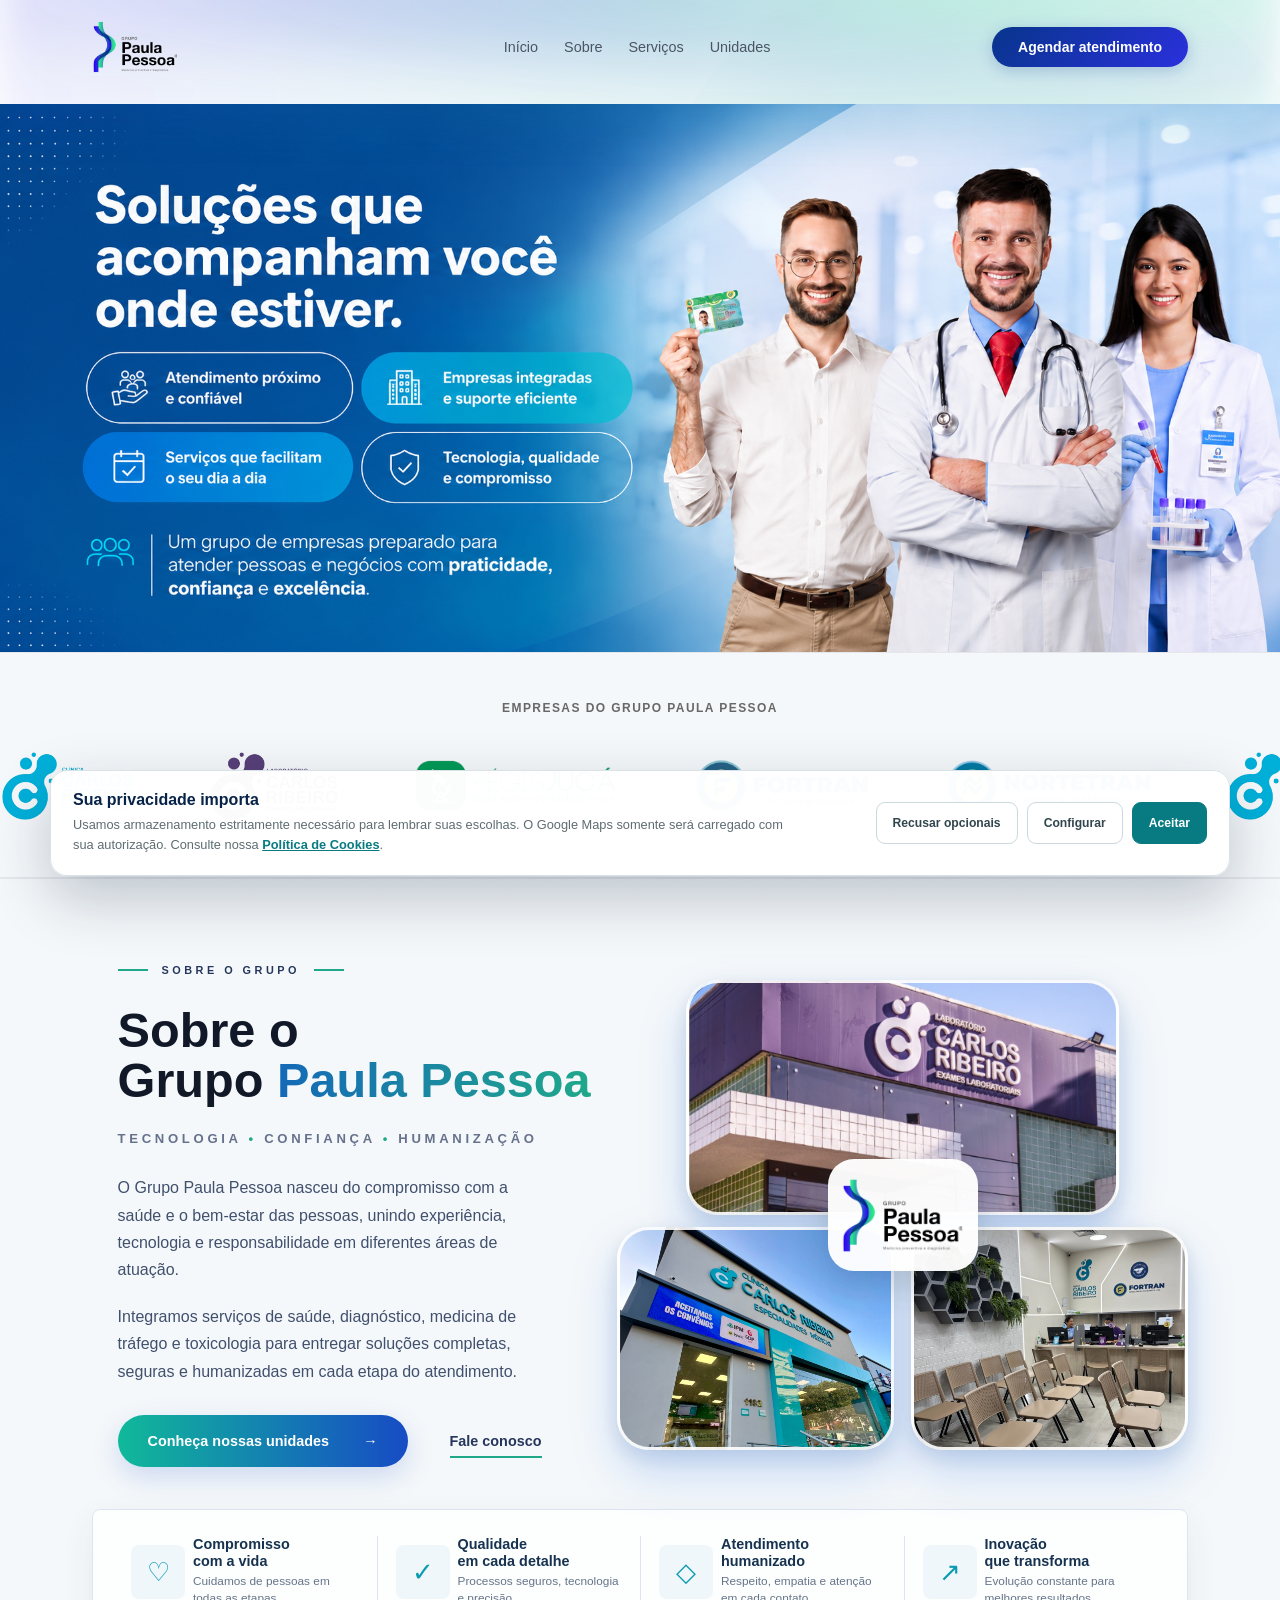
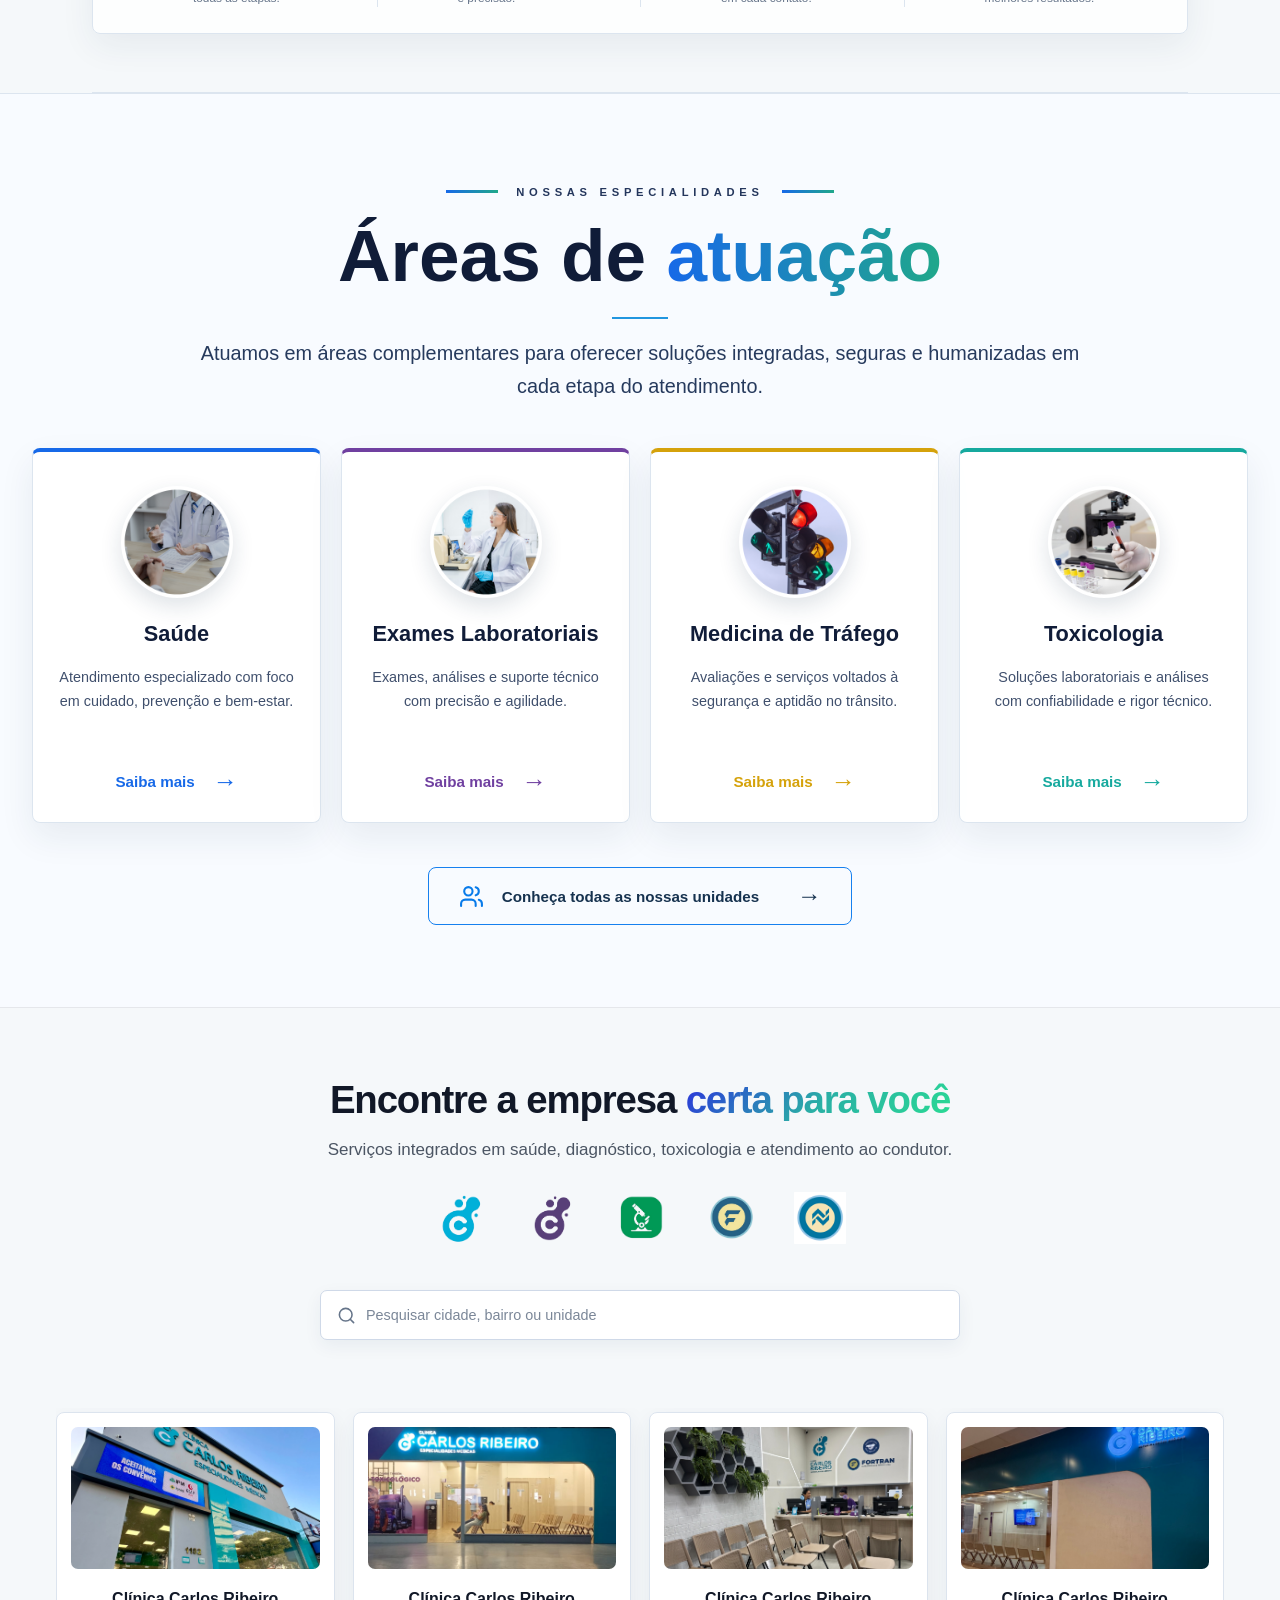
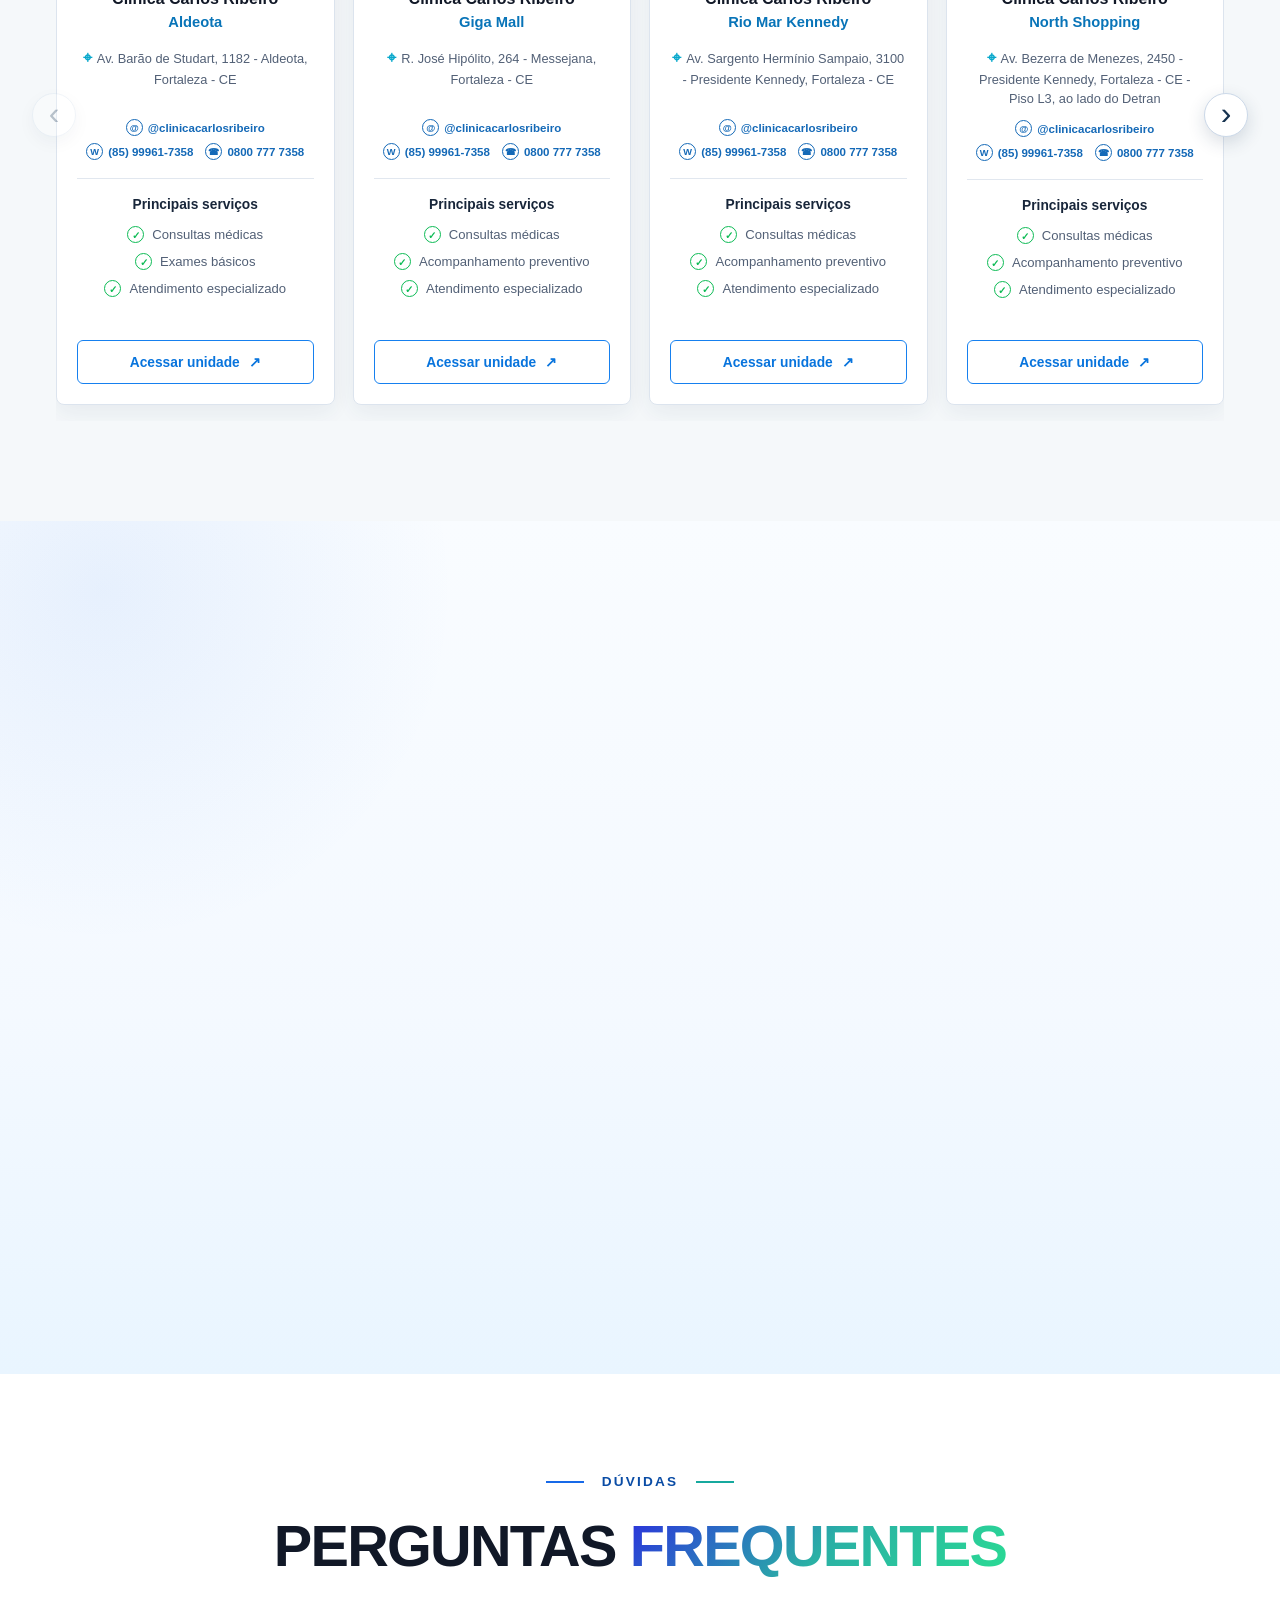
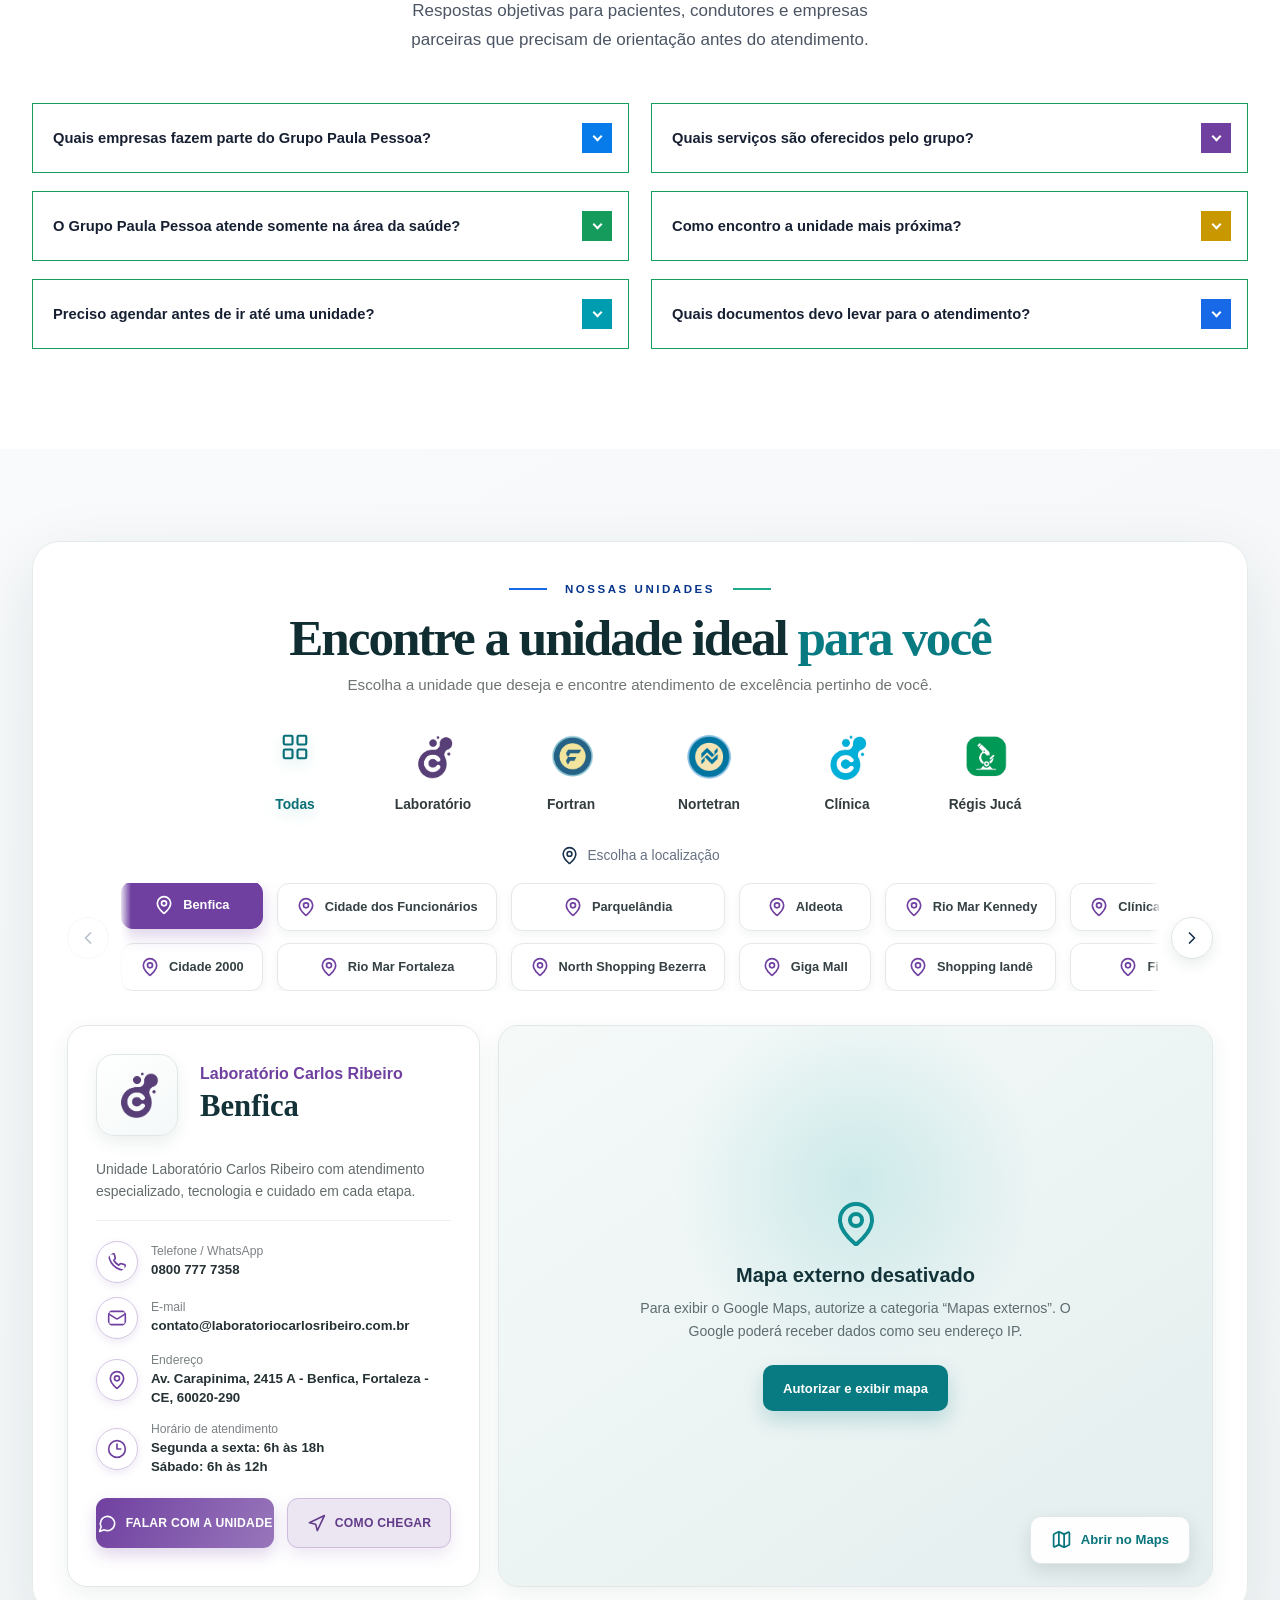
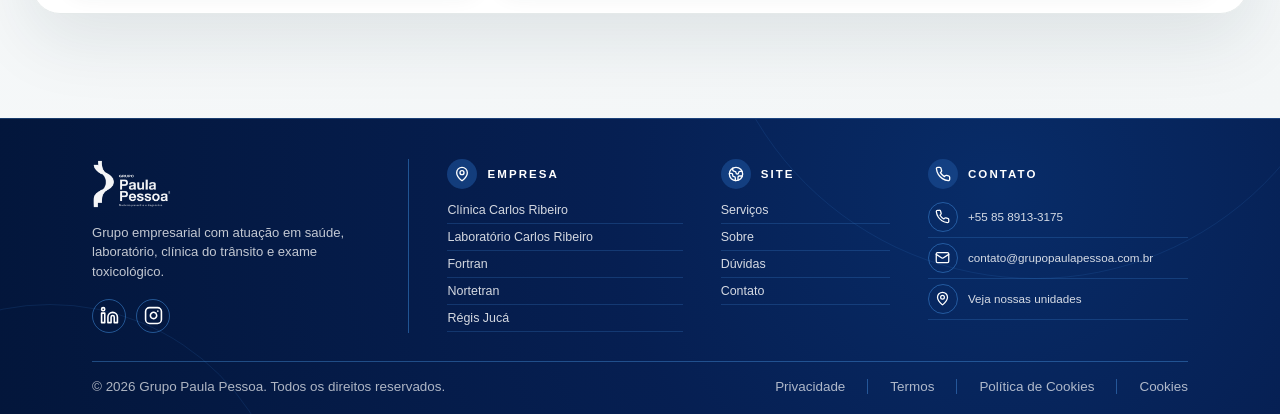
==== commit 38827536: "Atualiza carregamento da logo transparente" ====
--- a/index.html
+++ b/index.html
@@ -26,7 +26,7 @@
   <nav class="navegacao" id="mainNav" role="navigation" aria-label="Navega&ccedil;&atilde;o principal">
     <div class="interior-navegacao">
       <a href="#" class="logo-navegacao imagem-logo-navegacao" aria-label="Grupo Paula Pessoa">
-        <img src="assets/logos/grupo-paula-pessoa.png" alt="Grupo Paula Pessoa" />
+        <img src="assets/logos/grupo-paula-pessoa.png?v=20260725-02" alt="Grupo Paula Pessoa" />
       </a>
       <ul class="links-navegacao" role="list">
         <li><a href="#inicio">In&iacute;cio</a></li>
@@ -98,7 +98,7 @@
             <div class="foto-sobre foto-sobre-laboratorio" role="img" aria-label="Fachada do Laborat&oacute;rio Carlos Ribeiro Parquel&acirc;ndia"></div>
             <div class="foto-sobre foto-sobre-clinica" role="img" aria-label="Fachada da Cl&iacute;nica Carlos Ribeiro Aldeota"></div>
             <div class="foto-sobre foto-sobre-transito" role="img" aria-label="Unidade Rio Mar Kennedy com atendimento cl&iacute;nico e de tr&acirc;nsito"></div>
-            <div class="cartao-logo-sobre"><img src="assets/logos/grupo-paula-pessoa.png" alt="Grupo Paula Pessoa" /></div>
+            <div class="cartao-logo-sobre"><img src="assets/logos/grupo-paula-pessoa.png?v=20260725-02" alt="Grupo Paula Pessoa" /></div>
           </div>
         </div>
 
@@ -536,7 +536,7 @@
       <div class="grade-rodape">
         <div class="marca-rodape">
           <a href="#" class="logo-navegacao imagem-logo-navegacao logo-rodape" aria-label="Grupo Paula Pessoa">
-            <img src="assets/logos/grupo-paula-pessoa.png" alt="Grupo Paula Pessoa" />
+            <img src="assets/logos/grupo-paula-pessoa.png?v=20260725-02" alt="Grupo Paula Pessoa" />
           </a>
           <p class="descricao-marca-rodape">Grupo empresarial com atua&ccedil;&atilde;o em sa&uacute;de, laborat&oacute;rio, cl&iacute;nica do tr&acirc;nsito e exame toxicol&oacute;gico.</p>
           <div class="redes-rodape" aria-label="Redes sociais">
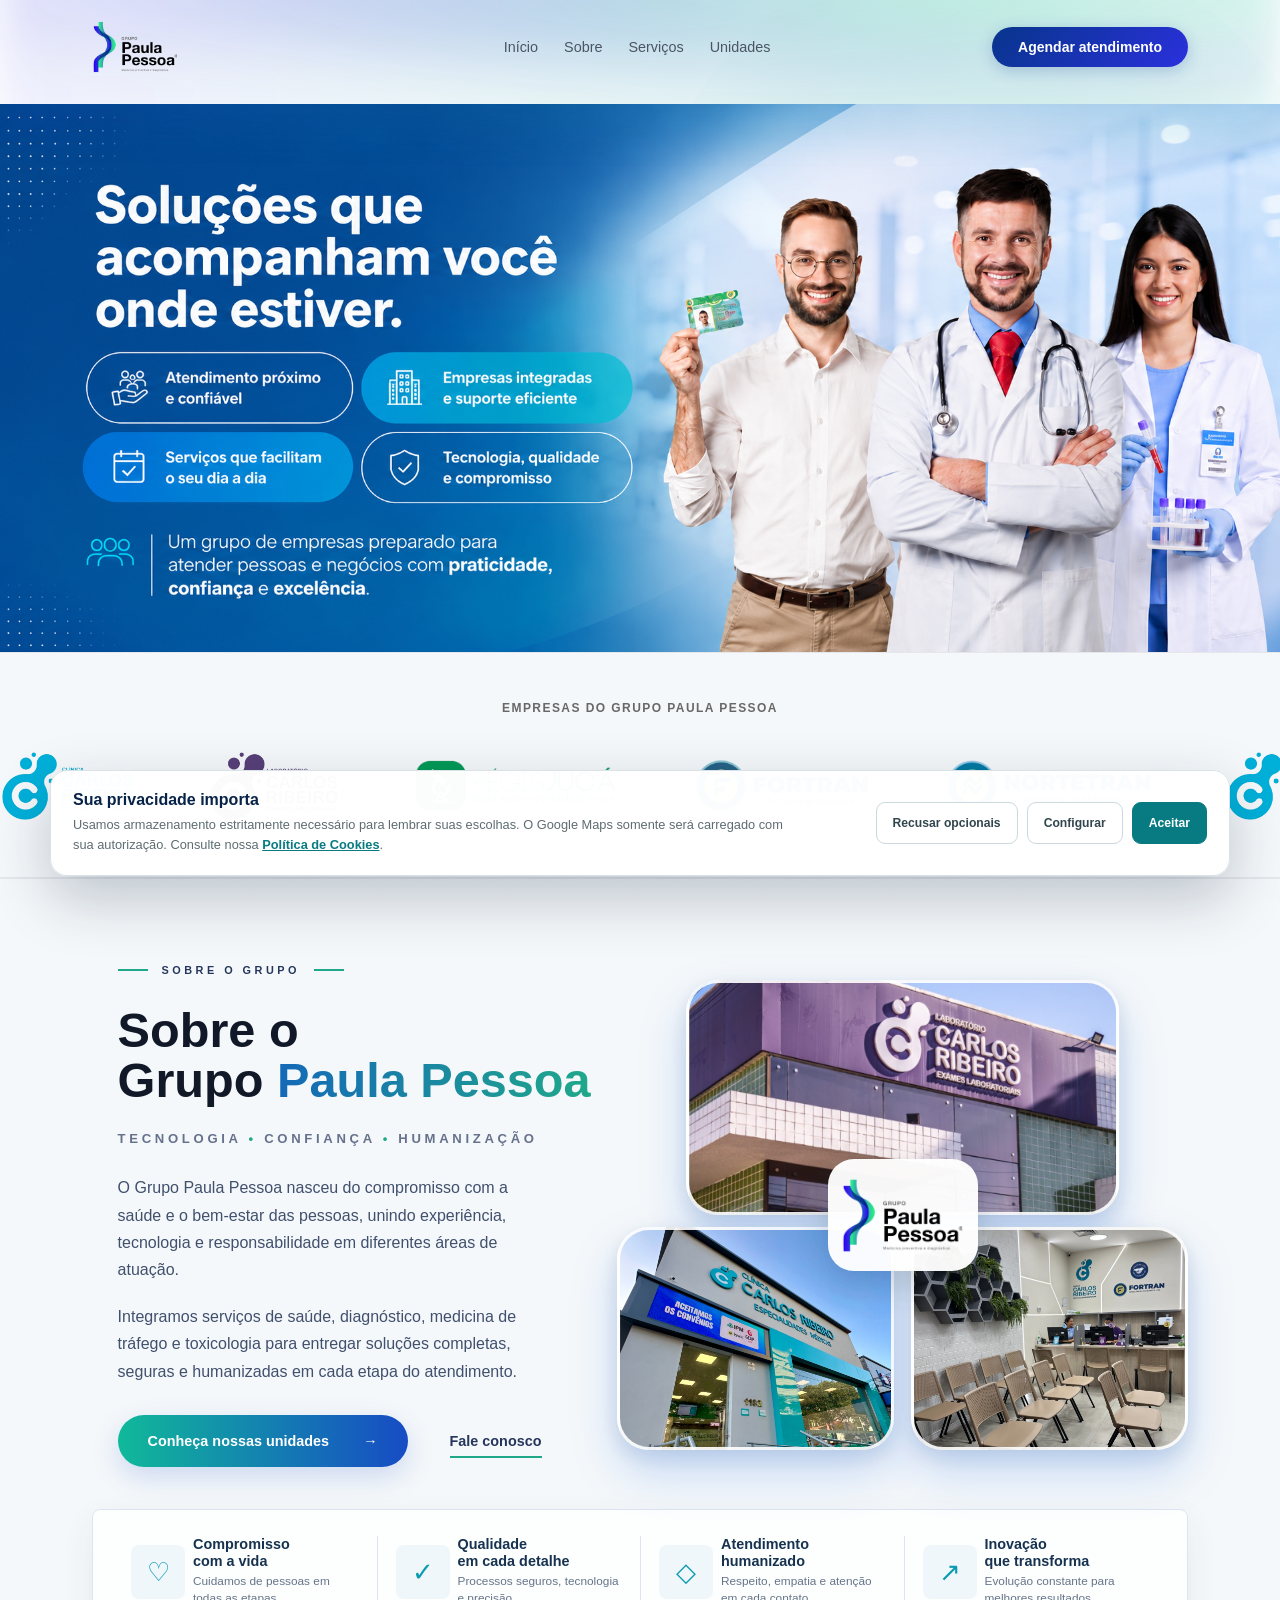
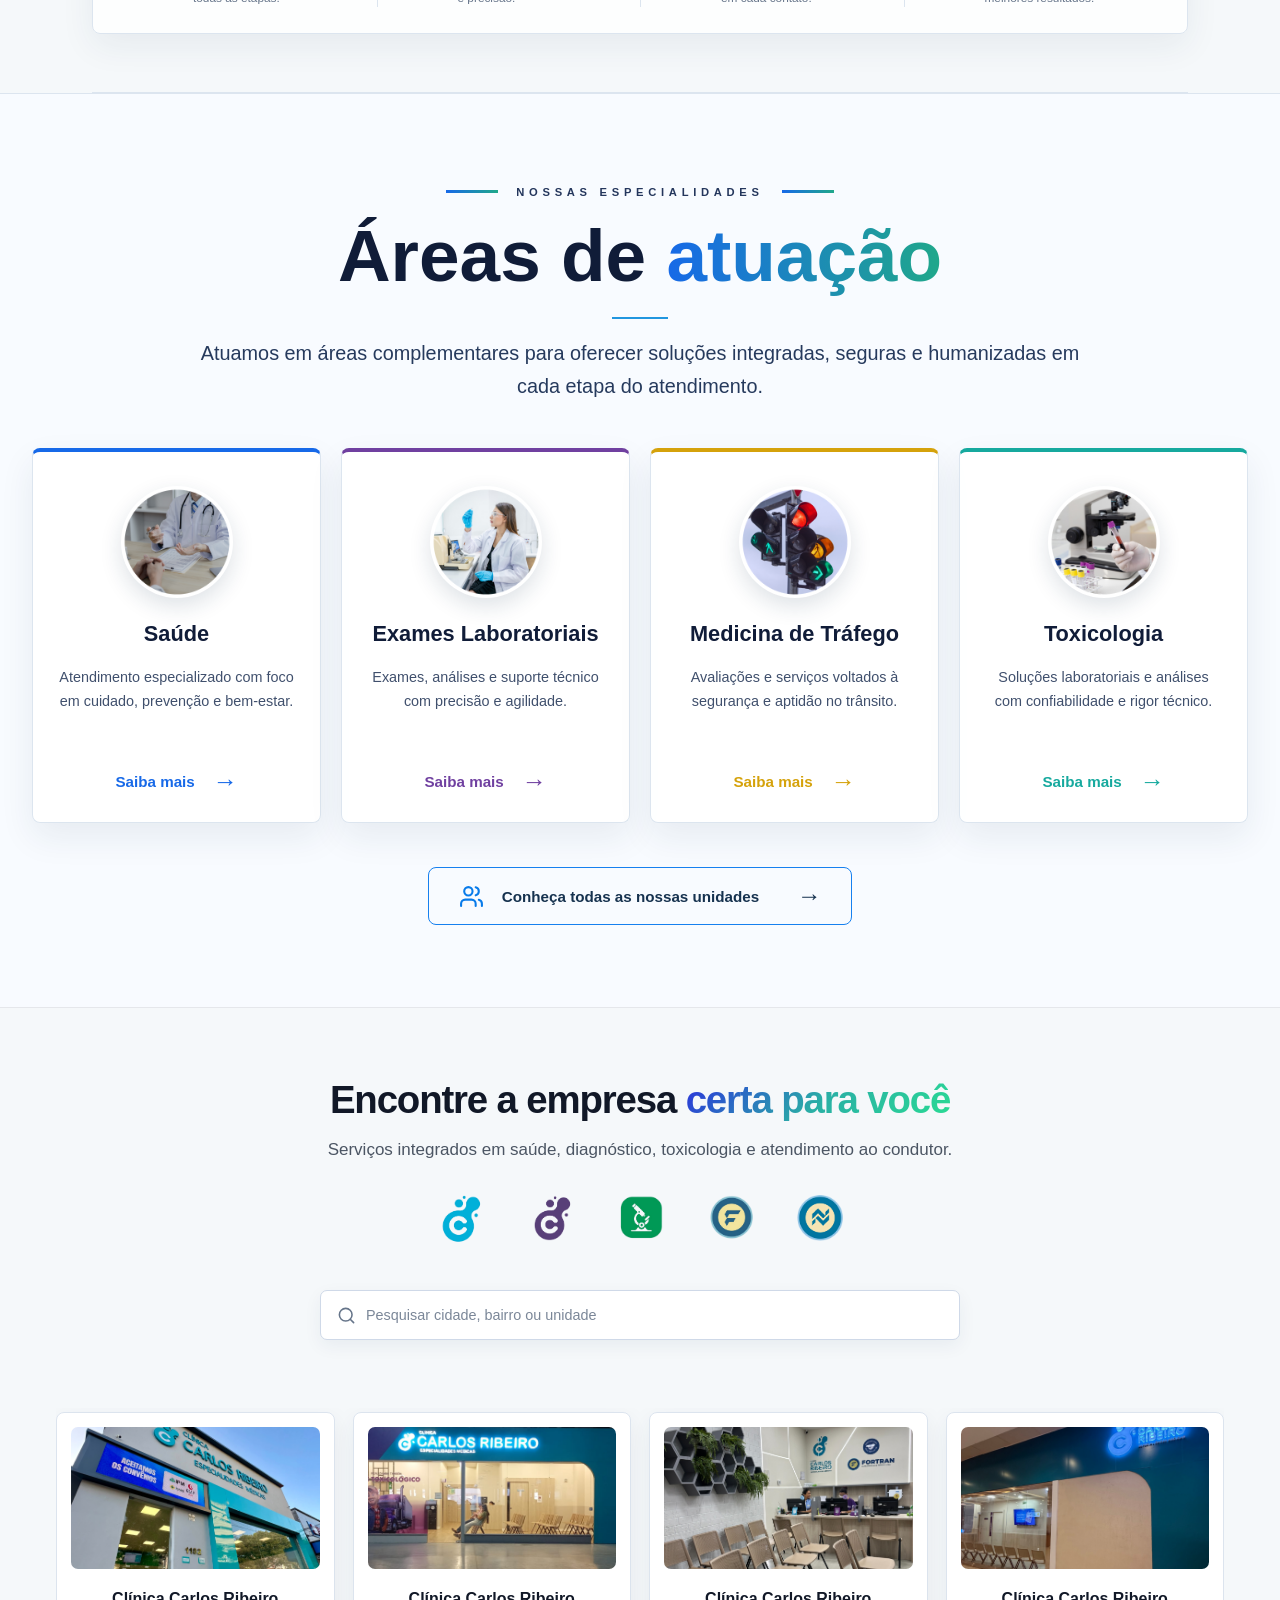
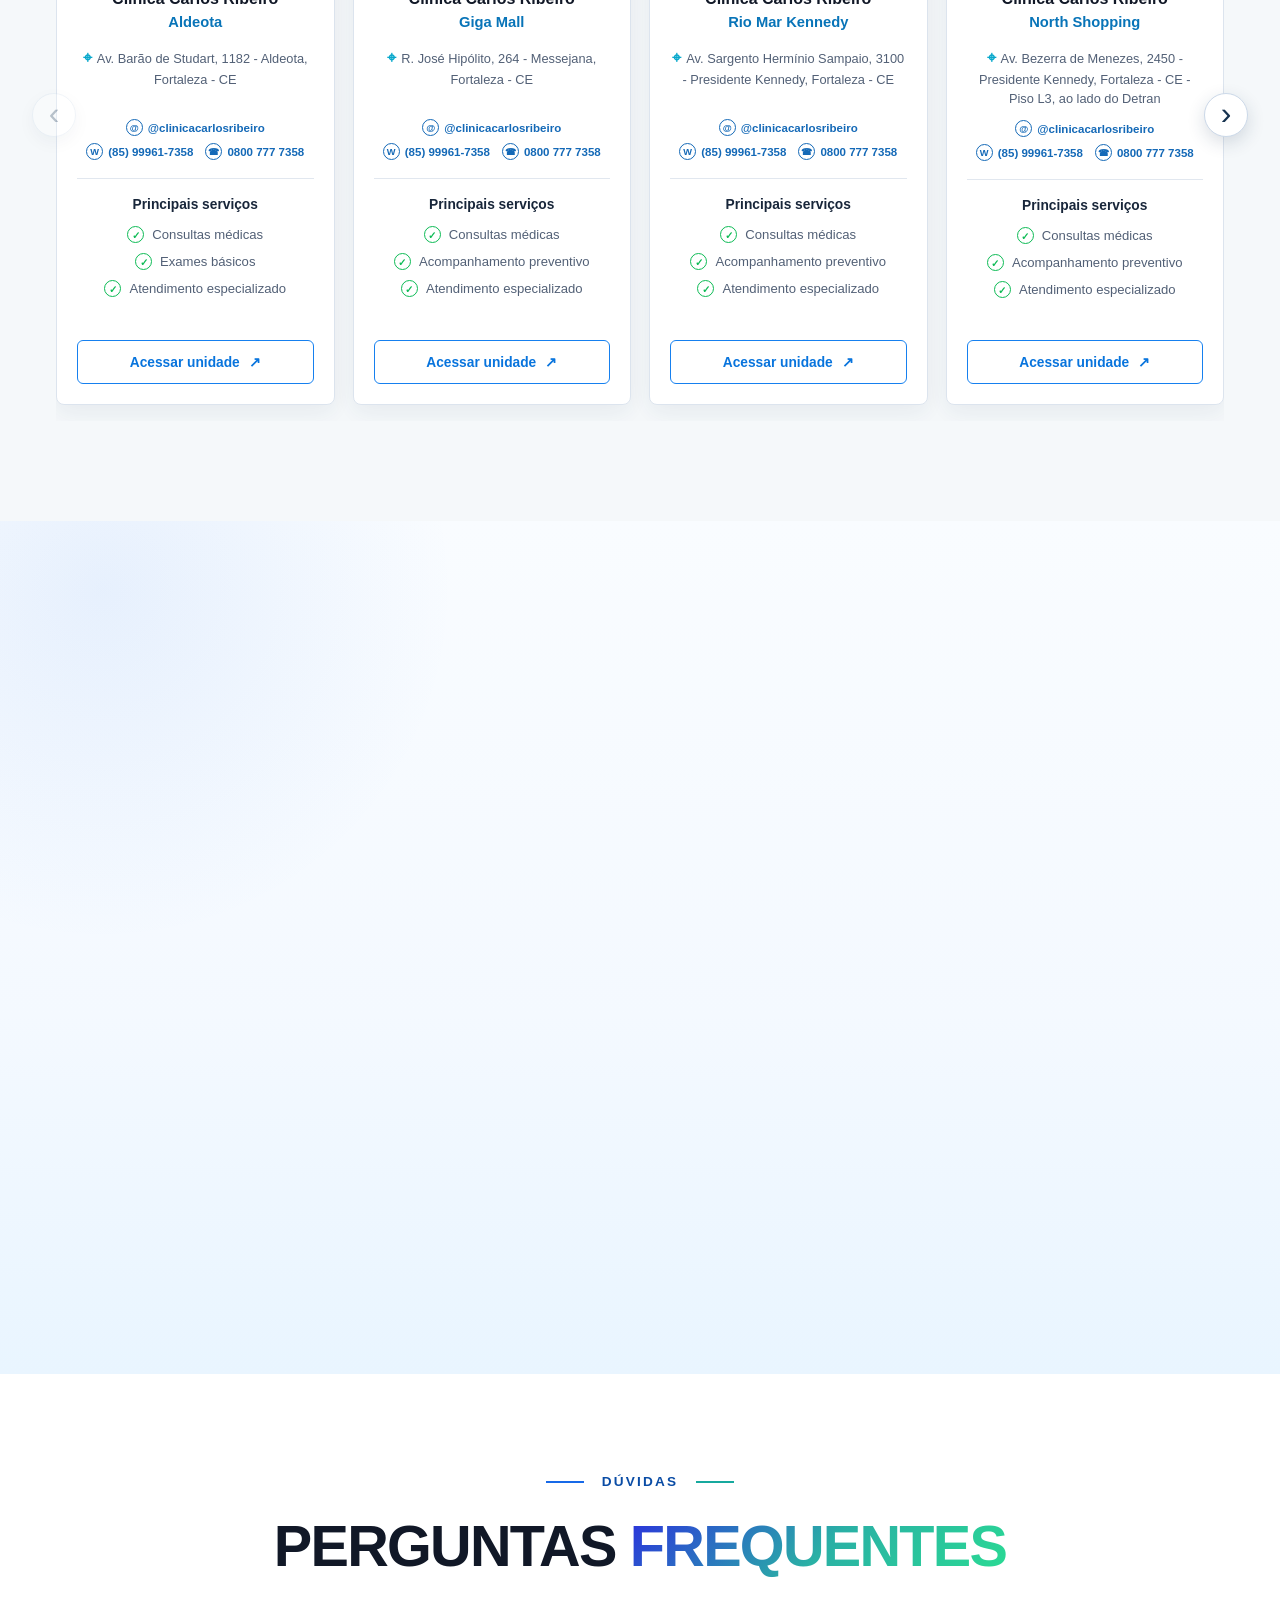
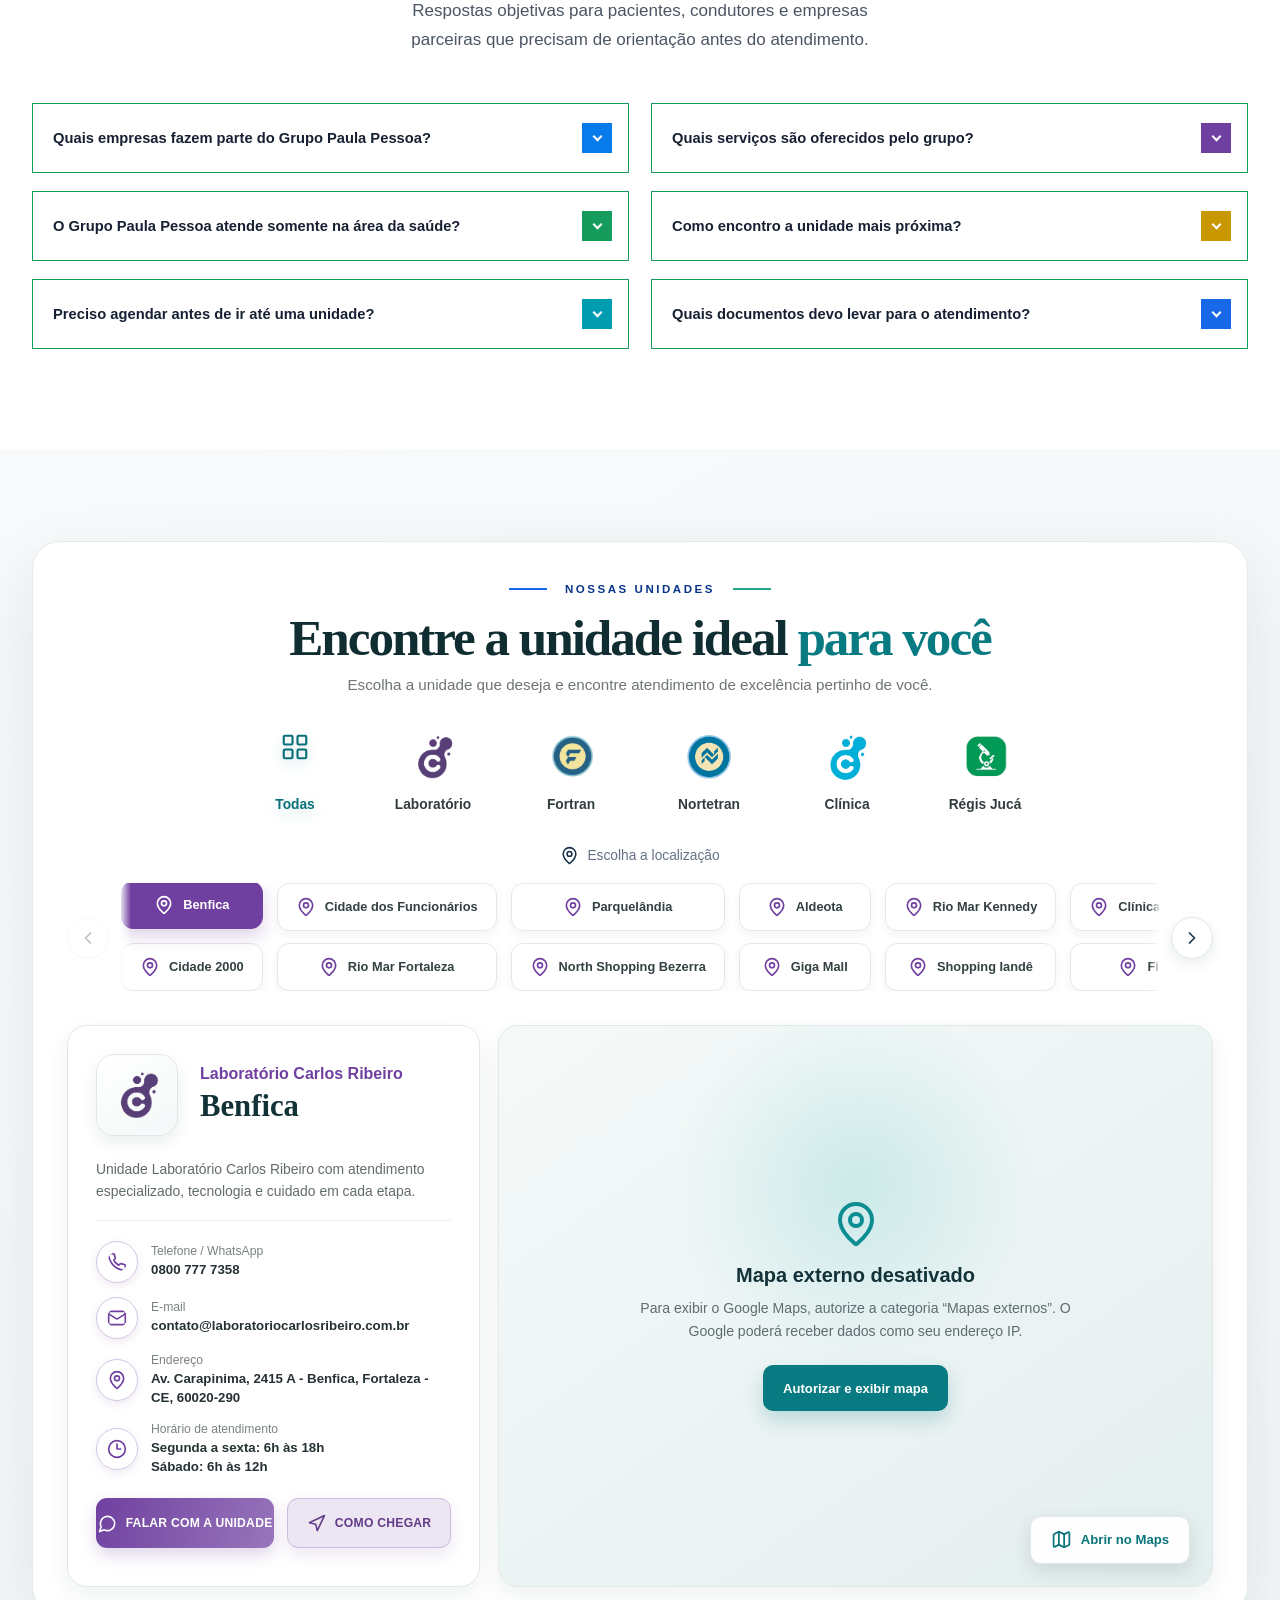
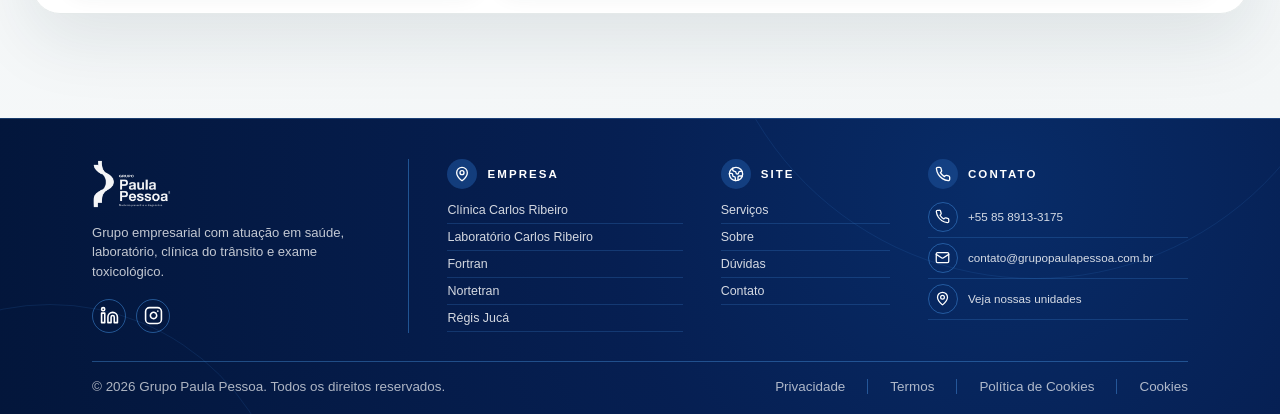
==== commit f0f312af: "Aplica logo transparente da Nortetran" ====
--- a/index.html
+++ b/index.html
@@ -179,7 +179,7 @@
               <img src="assets/icones/empresas/fortran.png" alt="" />
             </button>
             <button class="botao-filtro-unidade" type="button" data-unit-filter="nortetran" aria-label="Mostrar Nortetran Cl&iacute;nica M&eacute;dica do Tr&acirc;nsito" aria-pressed="false" title="Nortetran Cl&iacute;nica M&eacute;dica do Tr&acirc;nsito">
-              <img src="assets/icones/empresas/nortetran-nova.png?v=20260723-01" alt="" />
+              <img src="assets/icones/empresas/nortetran-sem-fundo.png?v=20260725-01" alt="" />
             </button>
           </div>
           <div class="campo-pesquisa-unidades" role="search">
@@ -469,7 +469,7 @@
               <img src="assets/icones/empresas/fortran.png" alt="" /><span>Fortran</span>
             </button>
             <button class="filtro-localizador" type="button" data-locator-brand="nortetran" aria-label="Nortetran" title="Nortetran" aria-pressed="false">
-              <img src="assets/icones/empresas/nortetran-nova.png?v=20260723-01" alt="" /><span>Nortetran</span>
+              <img src="assets/icones/empresas/nortetran-sem-fundo.png?v=20260725-01" alt="" /><span>Nortetran</span>
             </button>
             <button class="filtro-localizador" type="button" data-locator-brand="clinica" aria-label="Cl&iacute;nicas" title="Cl&iacute;nicas" aria-pressed="false">
               <img src="assets/icones/empresas/clinica-carlos-ribeiro.png" alt="" /><span>Cl&iacute;nica</span>
@@ -625,6 +625,6 @@
   </div>
 
   <script src="js/vendor/lucide.min.js?v=0.468.0"></script>
-  <script src="js/principal.js?v=20260725-01"></script>
+  <script src="js/principal.js?v=20260725-02"></script>
 </body>
 </html>
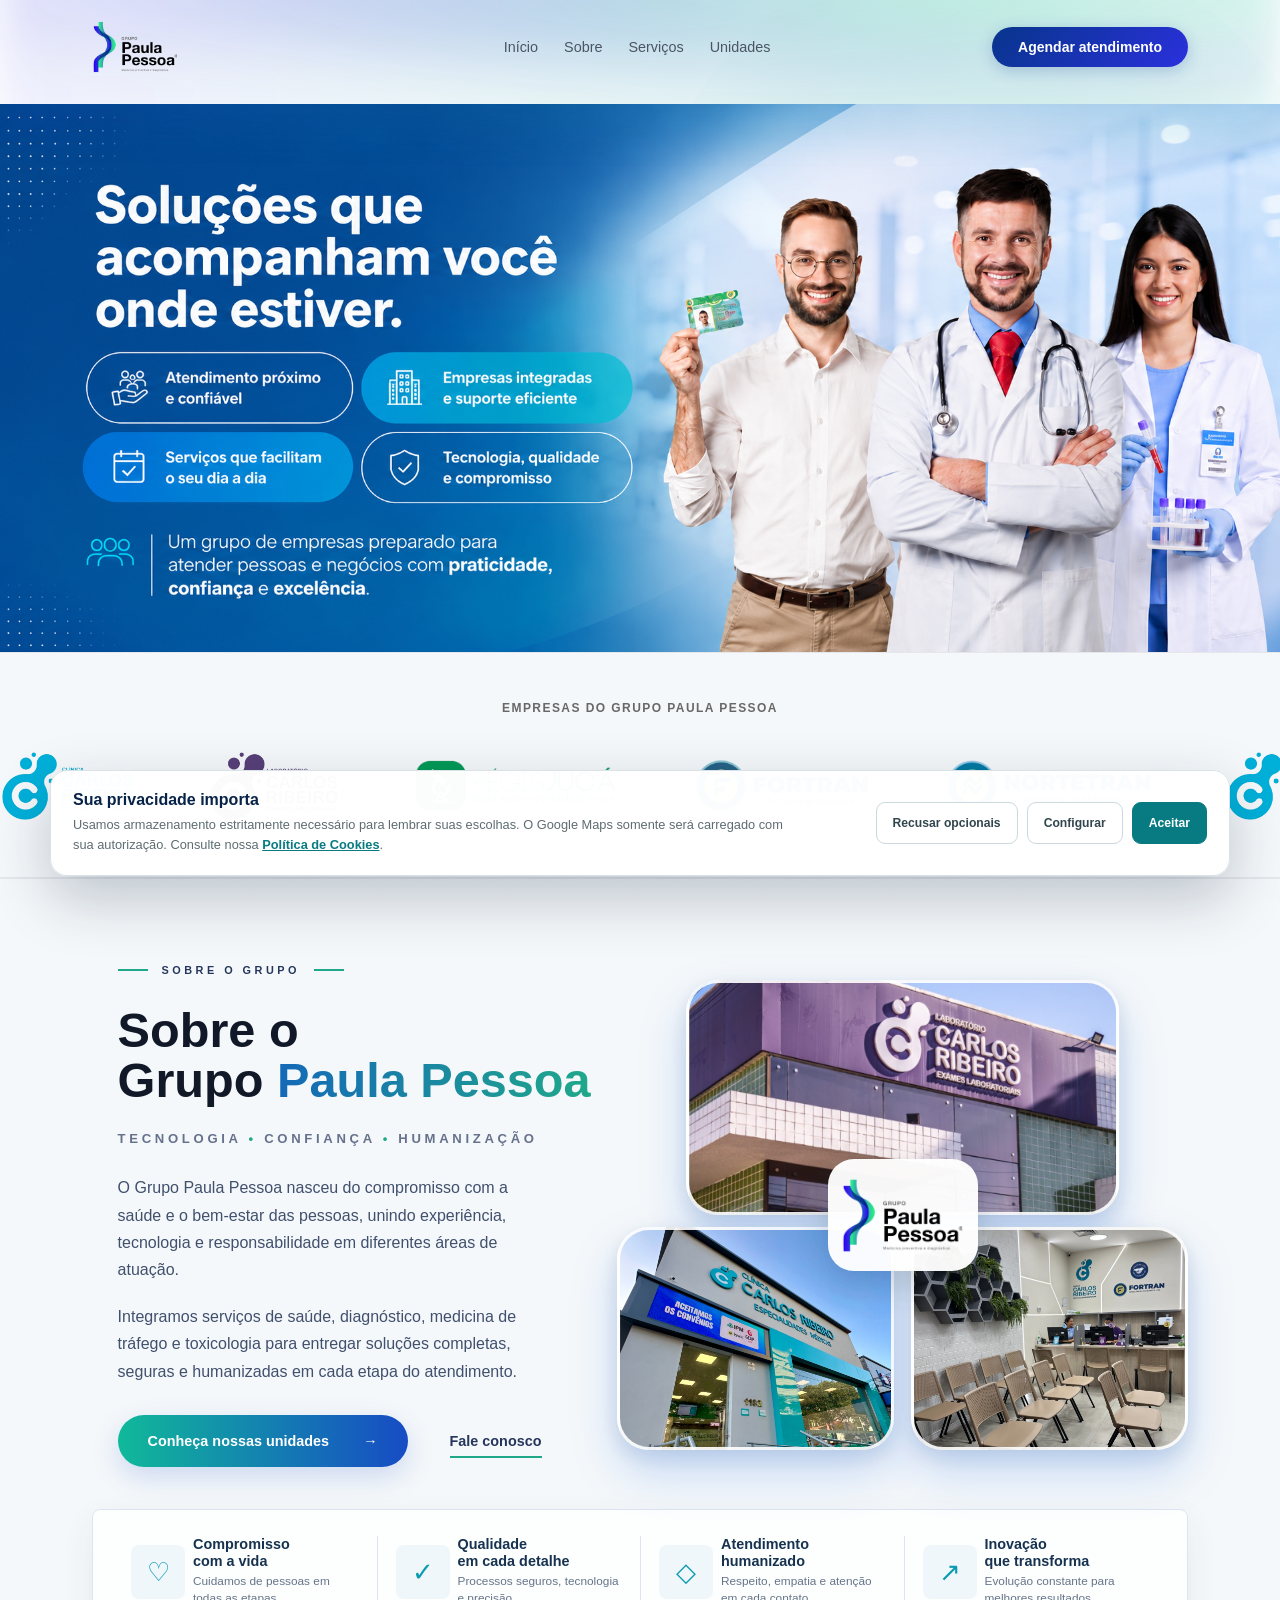
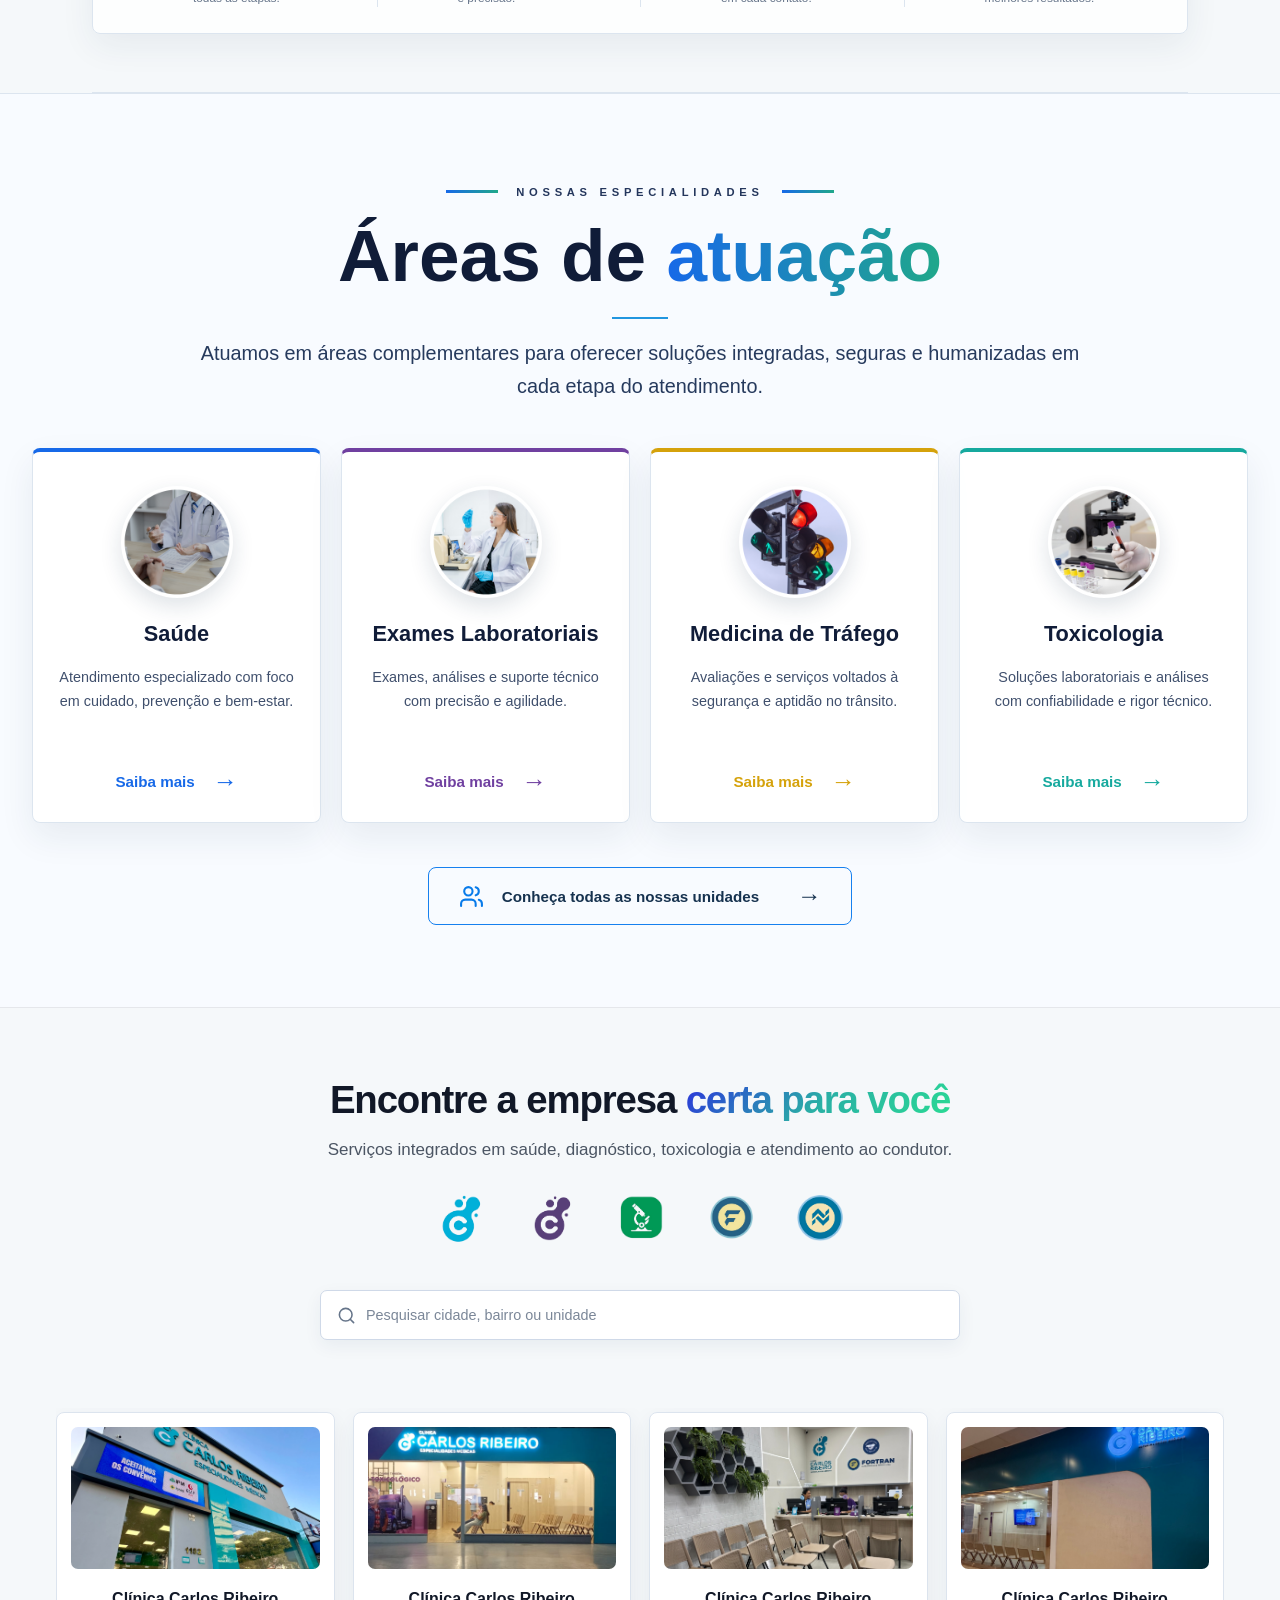
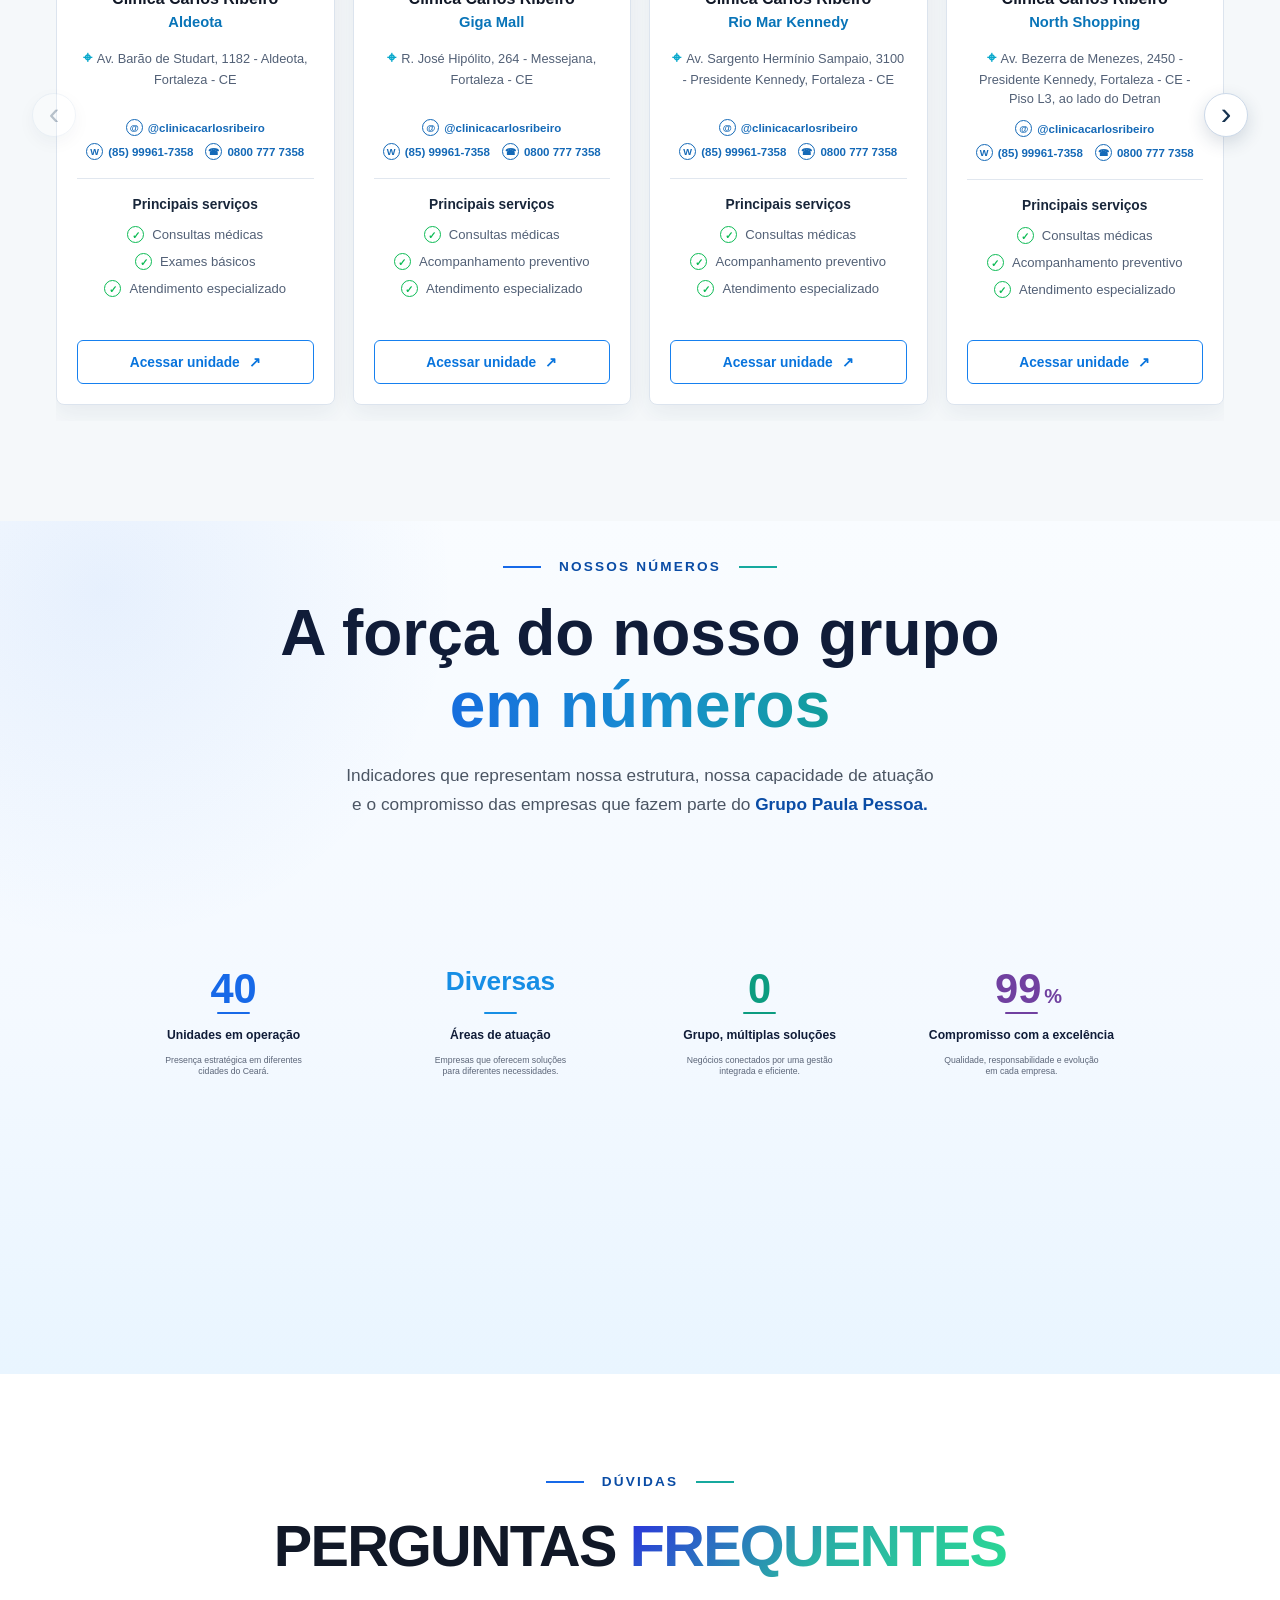
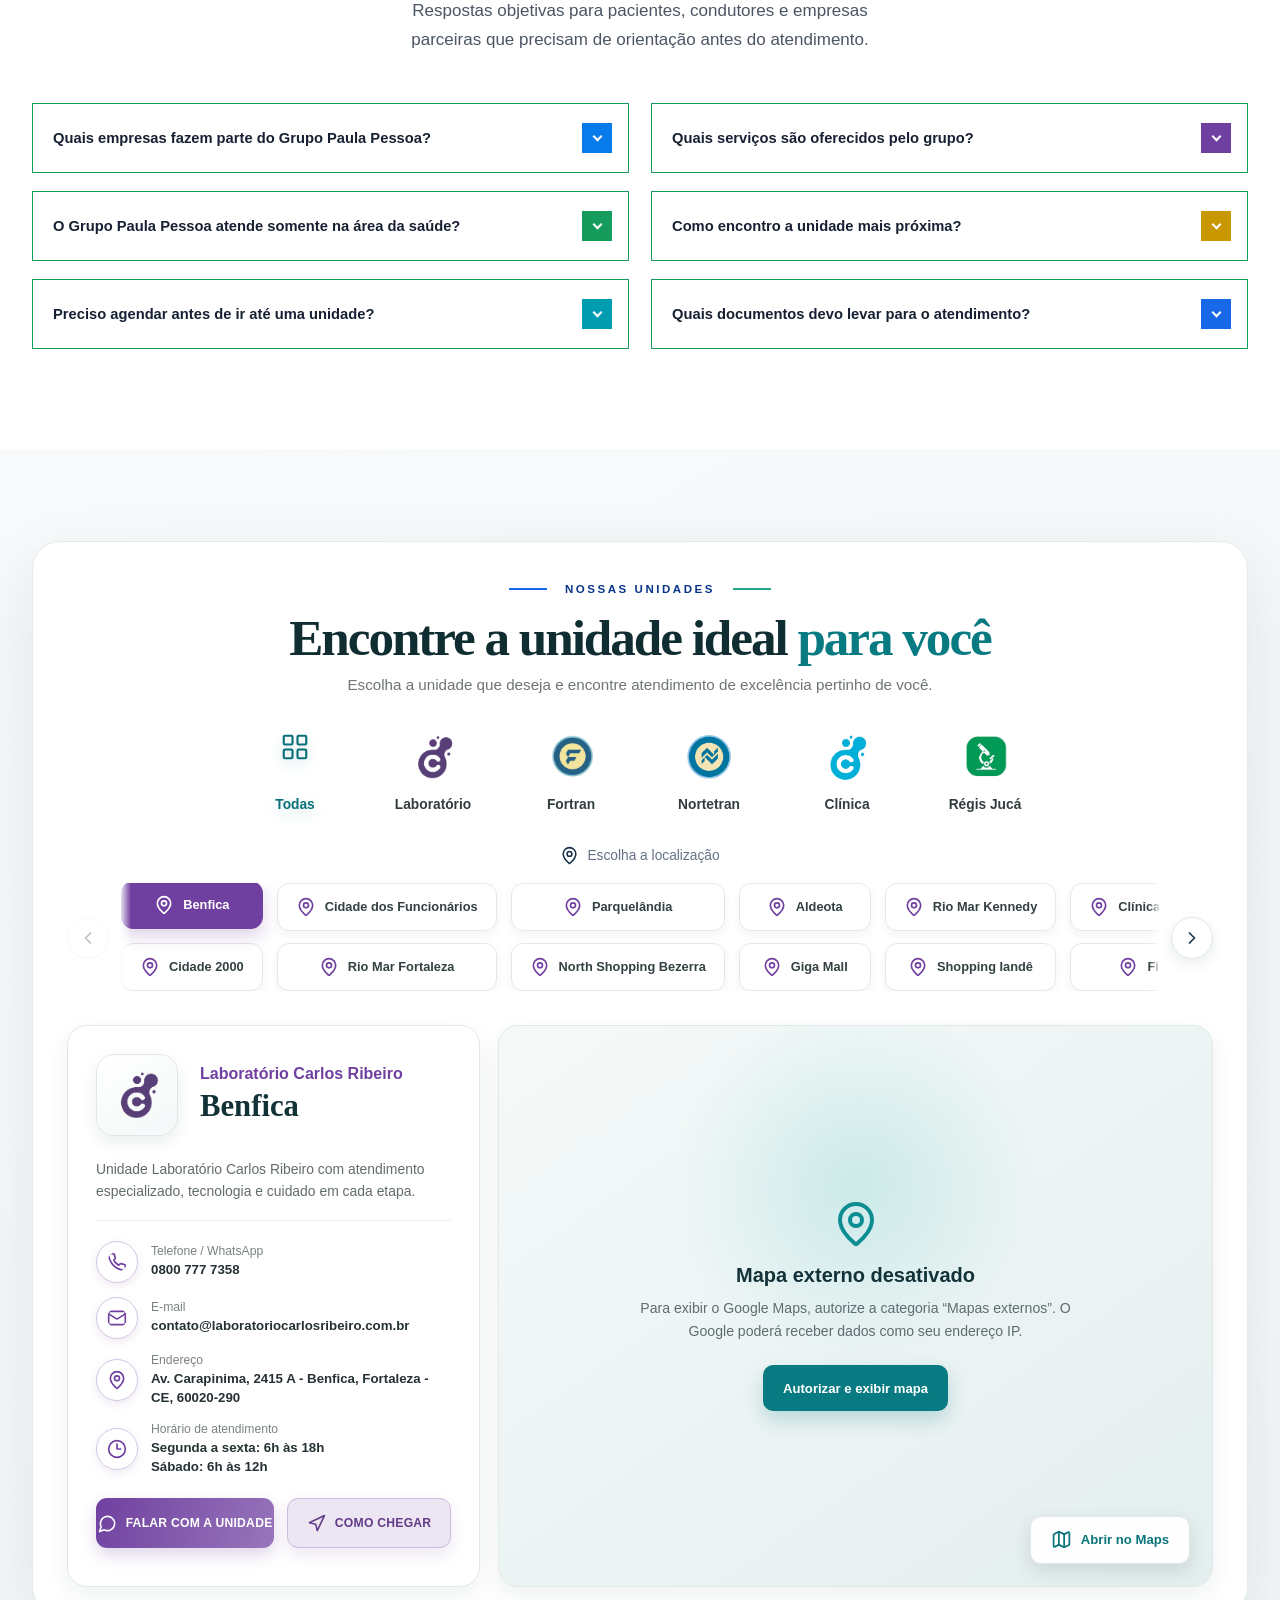
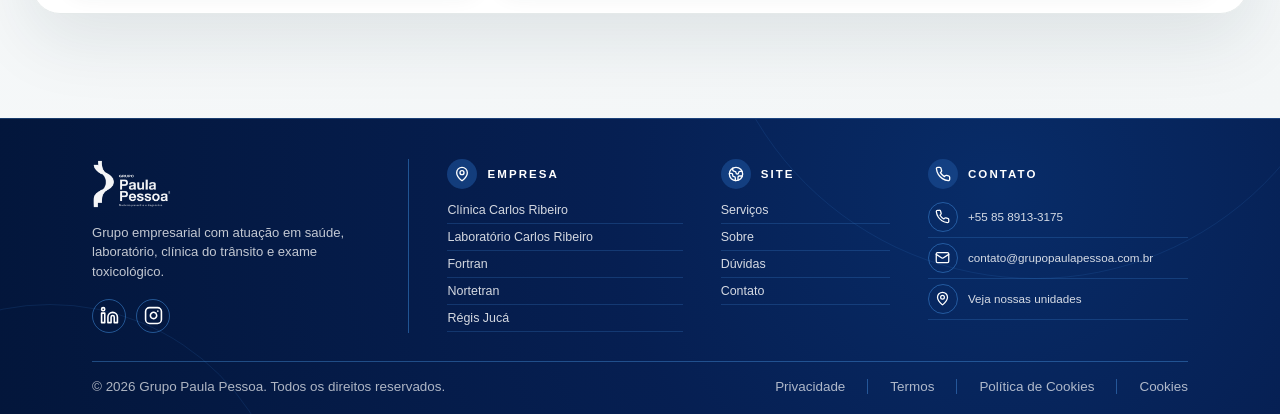
==== commit 35ae0413: "Atualiza indicadores institucionais" ====
--- a/index.html
+++ b/index.html
@@ -10,7 +10,7 @@
   https://templatemo.com/tm-622-clearwave
   Uso livre para projetos pessoais e comerciais.
   -->
-  <link rel="stylesheet" href="css/estilos.css?v=20260725-01" />
+  <link rel="stylesheet" href="css/estilos.css?v=20260725-02" />
 </head>
 <body>
   <!-- Menu exibido em celulares e tablets -->
@@ -349,8 +349,8 @@
     <div class="conteiner">
       <header class="cabecalho-numeros revelar">
         <div class="rotulo-numeros">Nossos n&uacute;meros</div>
-        <h2>Indicadores da <em>nossa atua&ccedil;&atilde;o</em></h2>
-        <p>N&uacute;meros que refletem nosso compromisso com a sa&uacute;de,<br />a excel&ecirc;ncia e a experi&ecirc;ncia de quem confia no <strong>Grupo Paula Pessoa.</strong></p>
+        <h2>A for&ccedil;a do nosso grupo <em>em n&uacute;meros</em></h2>
+        <p>Indicadores que representam nossa estrutura, nossa capacidade de atua&ccedil;&atilde;o<br />e o compromisso das empresas que fazem parte do <strong>Grupo Paula Pessoa.</strong></p>
       </header>
 
       <div class="grade-numeros">
@@ -358,29 +358,29 @@
           <div class="icone-numero"><i data-lucide="hospital" aria-hidden="true"></i></div>
           <div class="valor-numero"><span class="numero-animado" data-target="41">0</span></div>
           <div class="linha-numero"></div>
-          <div class="rotulo-numero">Unidades espalhadas</div>
-          <div class="subtitulo-numero">Presen&ccedil;a em diversas<br />cidades do Cear&aacute;</div>
+          <div class="rotulo-numero">Unidades em opera&ccedil;&atilde;o</div>
+          <div class="subtitulo-numero">Presen&ccedil;a estrat&eacute;gica em diferentes<br />cidades do Cear&aacute;.</div>
         </div>
         <div class="cartao-numero revelar atraso-revelar-1">
-          <div class="icone-numero"><i data-lucide="stethoscope" aria-hidden="true"></i></div>
-          <div class="valor-numero"><span class="numero-animado" data-target="2">0</span></div>
+          <div class="icone-numero"><i data-lucide="layout-grid" aria-hidden="true"></i></div>
+          <div class="valor-numero valor-numero-textual"><span>Diversas</span></div>
           <div class="linha-numero"></div>
-          <div class="rotulo-numero">Frentes principais</div>
-          <div class="subtitulo-numero">Medicina preventiva e<br />diagn&oacute;stico especializado</div>
+          <div class="rotulo-numero">&Aacute;reas de atua&ccedil;&atilde;o</div>
+          <div class="subtitulo-numero">Empresas que oferecem solu&ccedil;&otilde;es<br />para diferentes necessidades.</div>
         </div>
         <div class="cartao-numero revelar atraso-revelar-2">
-          <div class="icone-numero"><i data-lucide="users" aria-hidden="true"></i></div>
+          <div class="icone-numero"><i data-lucide="network" aria-hidden="true"></i></div>
           <div class="valor-numero"><span class="numero-animado" data-target="1">0</span></div>
           <div class="linha-numero"></div>
-          <div class="rotulo-numero">Grupo integrado</div>
-          <div class="subtitulo-numero">Uma marca para organizar<br />v&aacute;rias necessidades</div>
+          <div class="rotulo-numero">Grupo, m&uacute;ltiplas solu&ccedil;&otilde;es</div>
+          <div class="subtitulo-numero">Neg&oacute;cios conectados por uma gest&atilde;o<br />integrada e eficiente.</div>
         </div>
         <div class="cartao-numero revelar atraso-revelar-3">
-          <div class="icone-numero"><i data-lucide="heart" aria-hidden="true"></i></div>
+          <div class="icone-numero"><i data-lucide="badge-check" aria-hidden="true"></i></div>
           <div class="valor-numero"><span class="numero-animado" data-target="100">0</span><span class="sufixo-numero">%</span></div>
           <div class="linha-numero"></div>
-          <div class="rotulo-numero">Foco no atendimento</div>
-          <div class="subtitulo-numero">Informa&ccedil;&atilde;o clara e orienta&ccedil;&atilde;o<br />ao cliente</div>
+          <div class="rotulo-numero">Compromisso com a excel&ecirc;ncia</div>
+          <div class="subtitulo-numero">Qualidade, responsabilidade e evolu&ccedil;&atilde;o<br />em cada empresa.</div>
         </div>
       </div>
     </div>
--- a/css/estilos.css
+++ b/css/estilos.css
@@ -1155,6 +1155,7 @@
       line-height: 0.95;
       letter-spacing: 0;
     }
+    .valor-numero-textual { font-size: clamp(2rem, 3.2vw, 3.3rem); }
     .linha-numero {
       width: 40px;
       height: 2px;
@@ -1269,6 +1270,9 @@
       }
       .secao-numeros-com-imagem .cartao-numero:nth-child(4) .valor-numero {
         left: 3%;
+      }
+      .secao-numeros-com-imagem .valor-numero-textual {
+        font-size: clamp(1rem, 2.05vw, 2.1rem);
       }
       .secao-numeros-com-imagem .linha-numero {
         position: absolute;
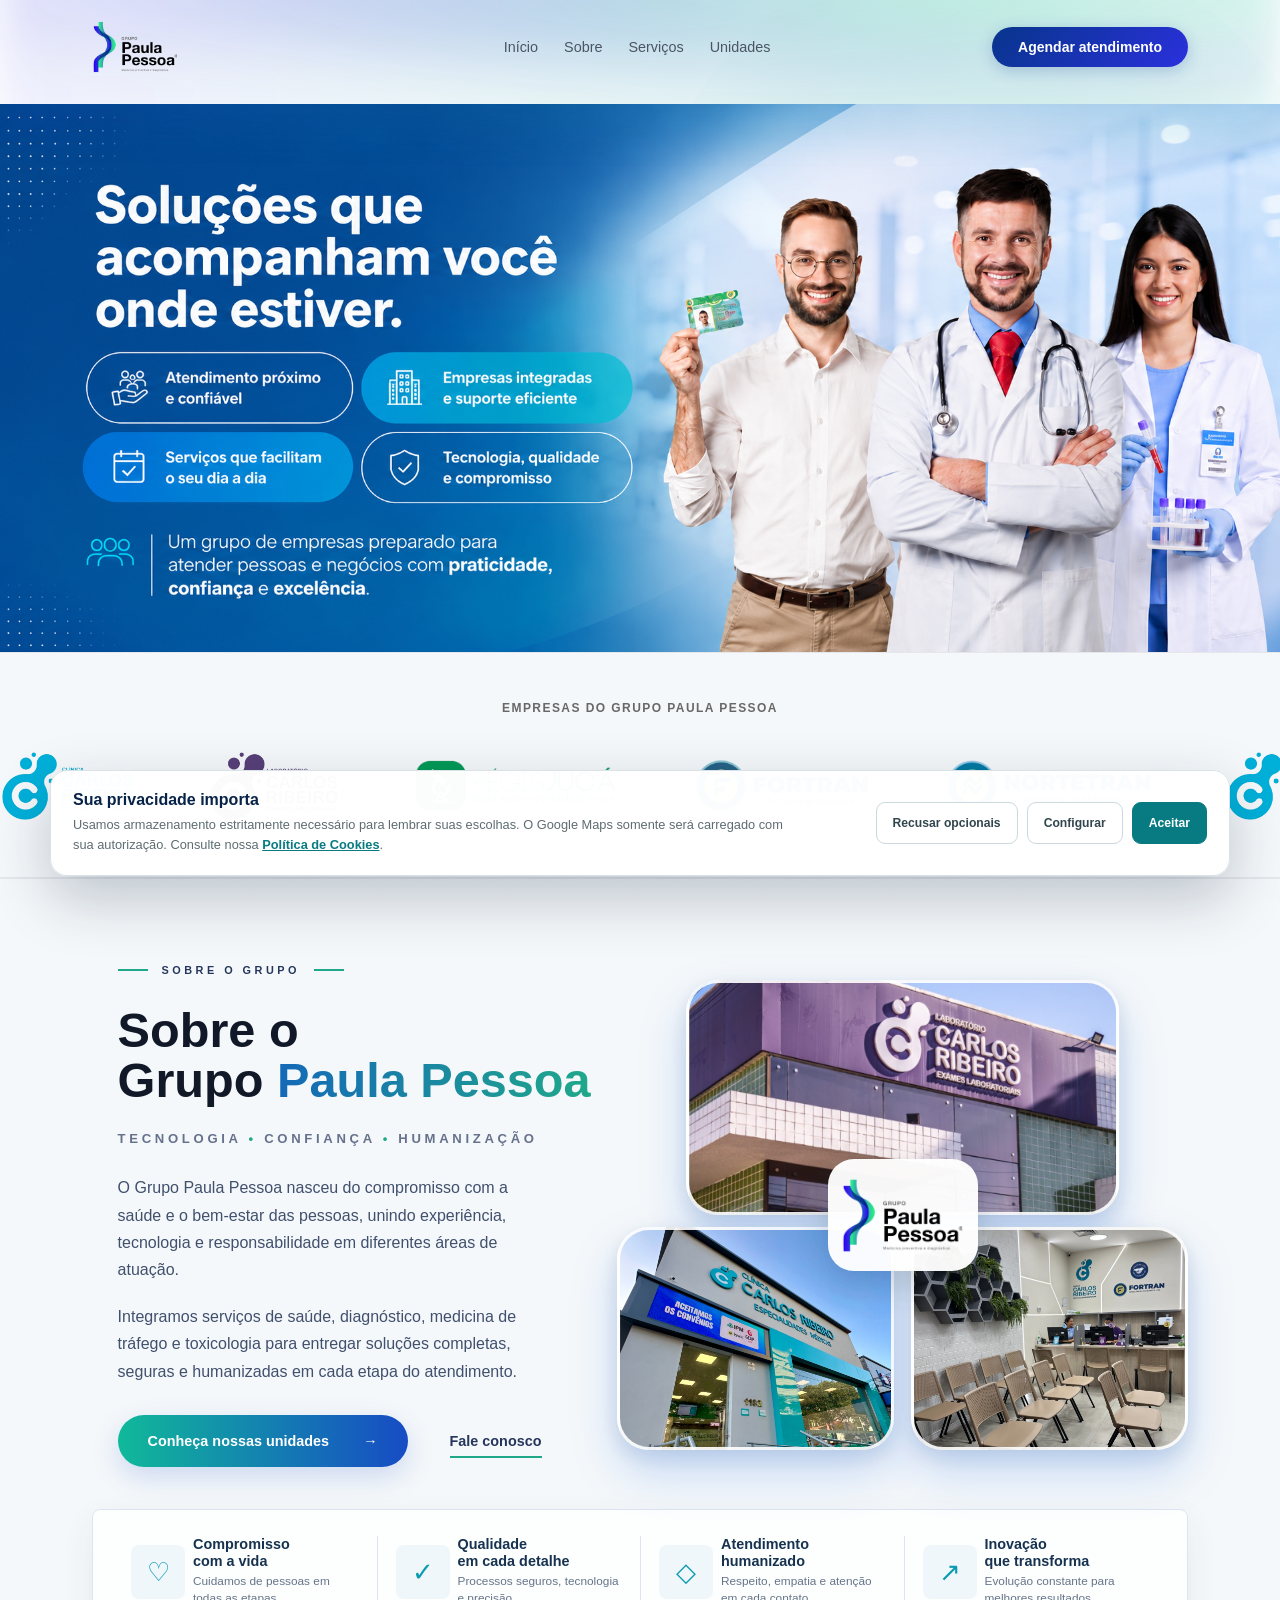
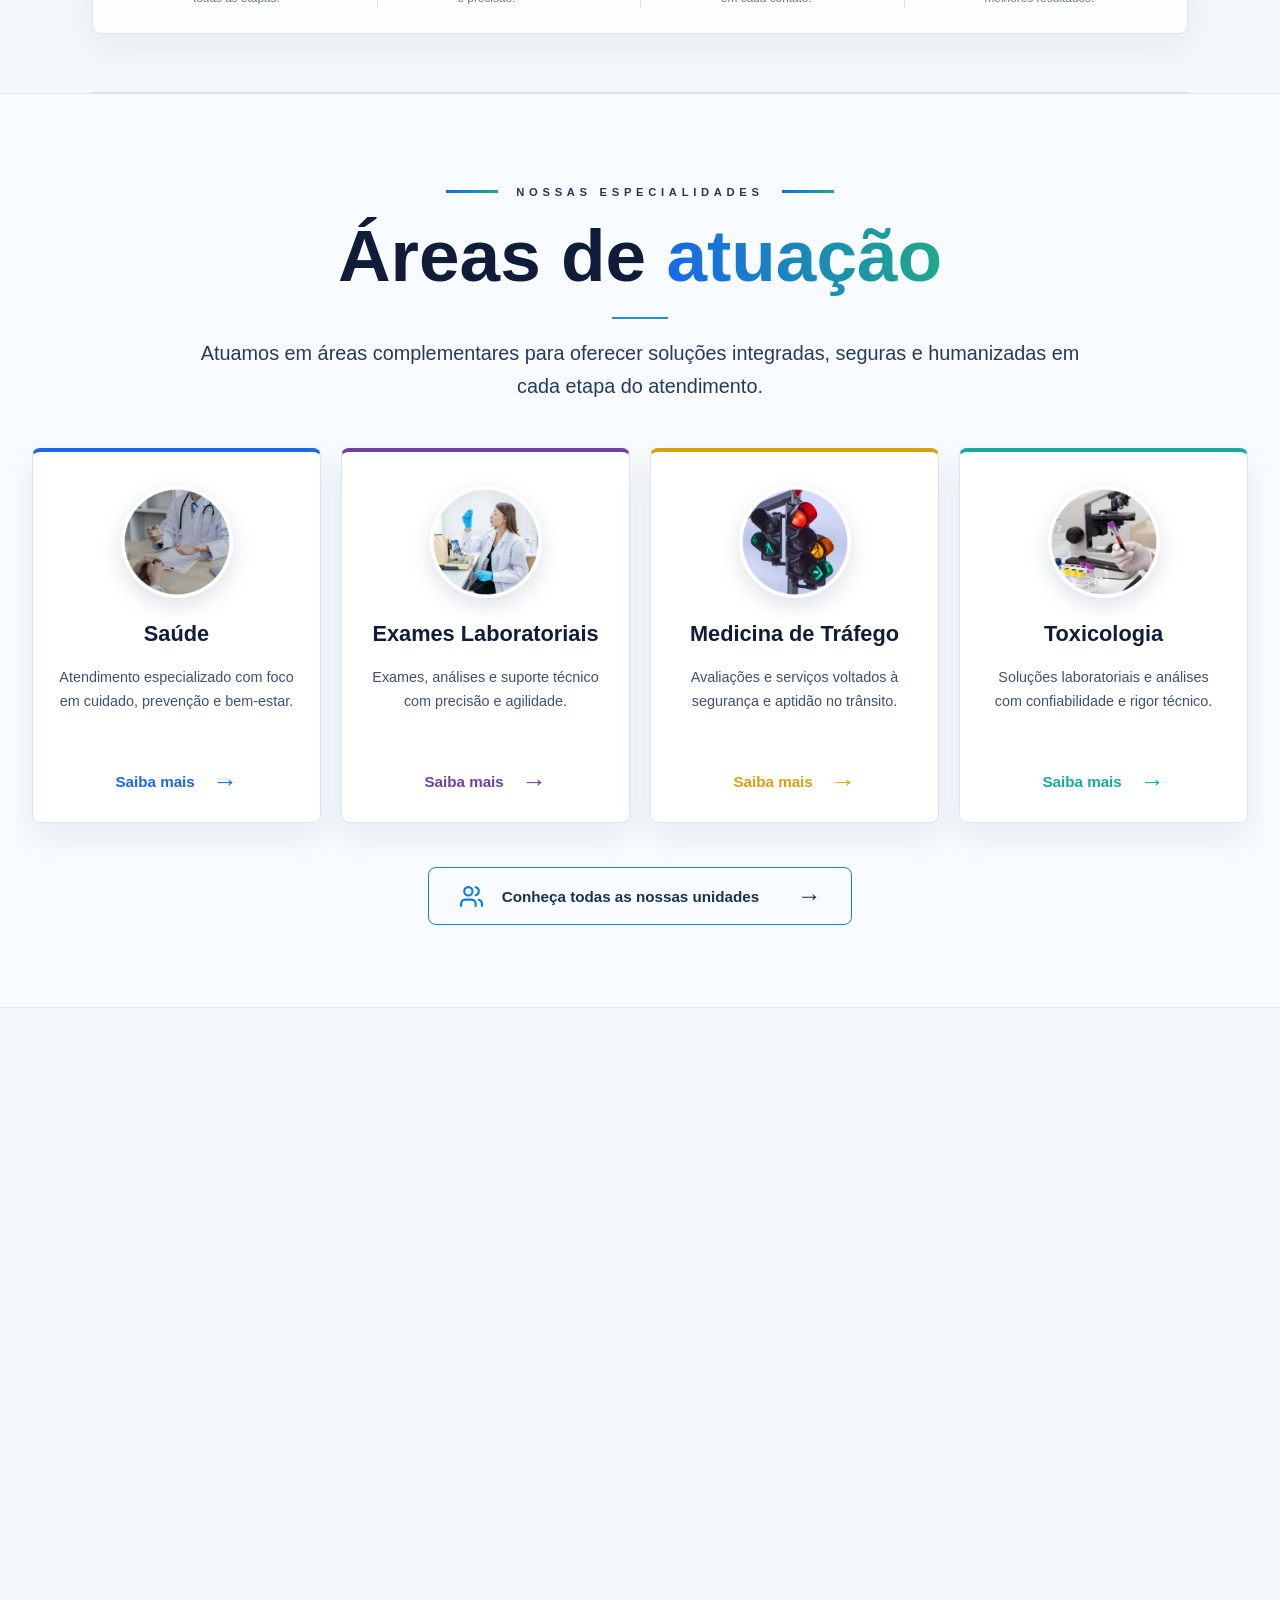
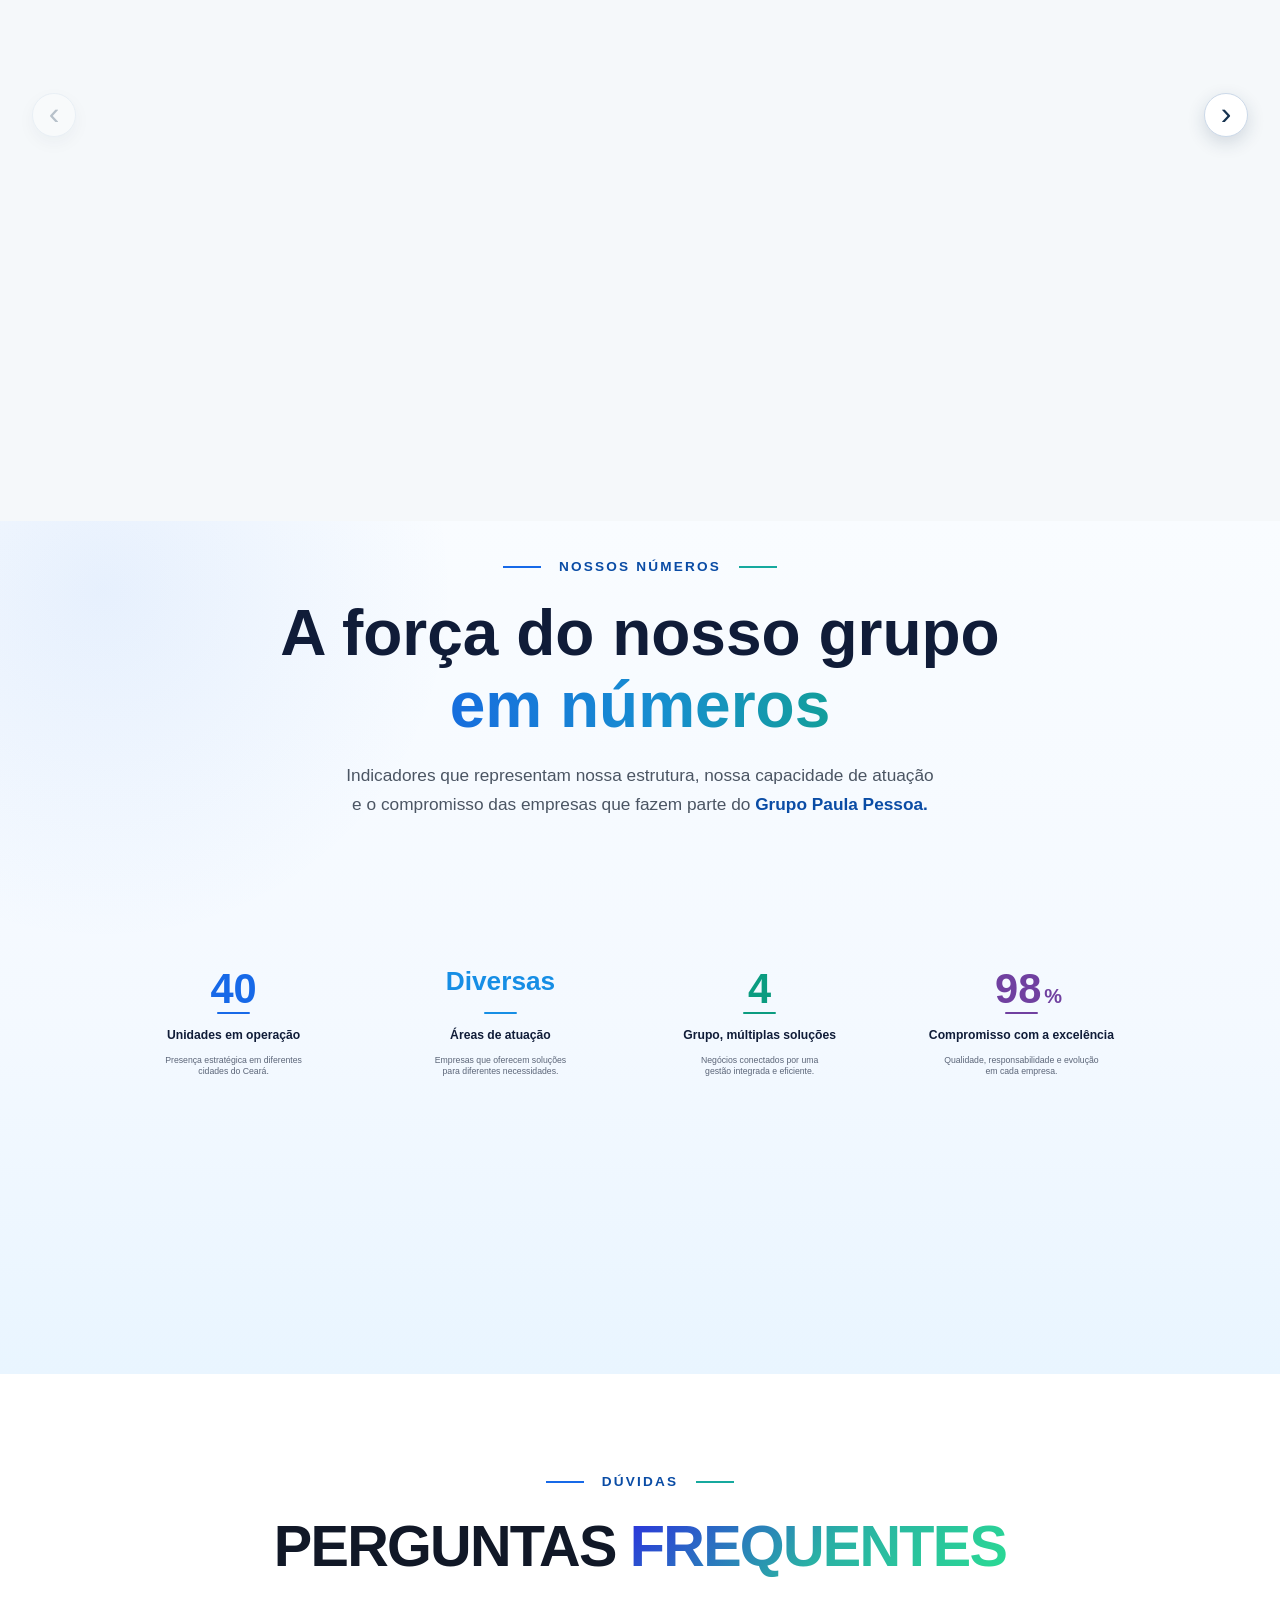
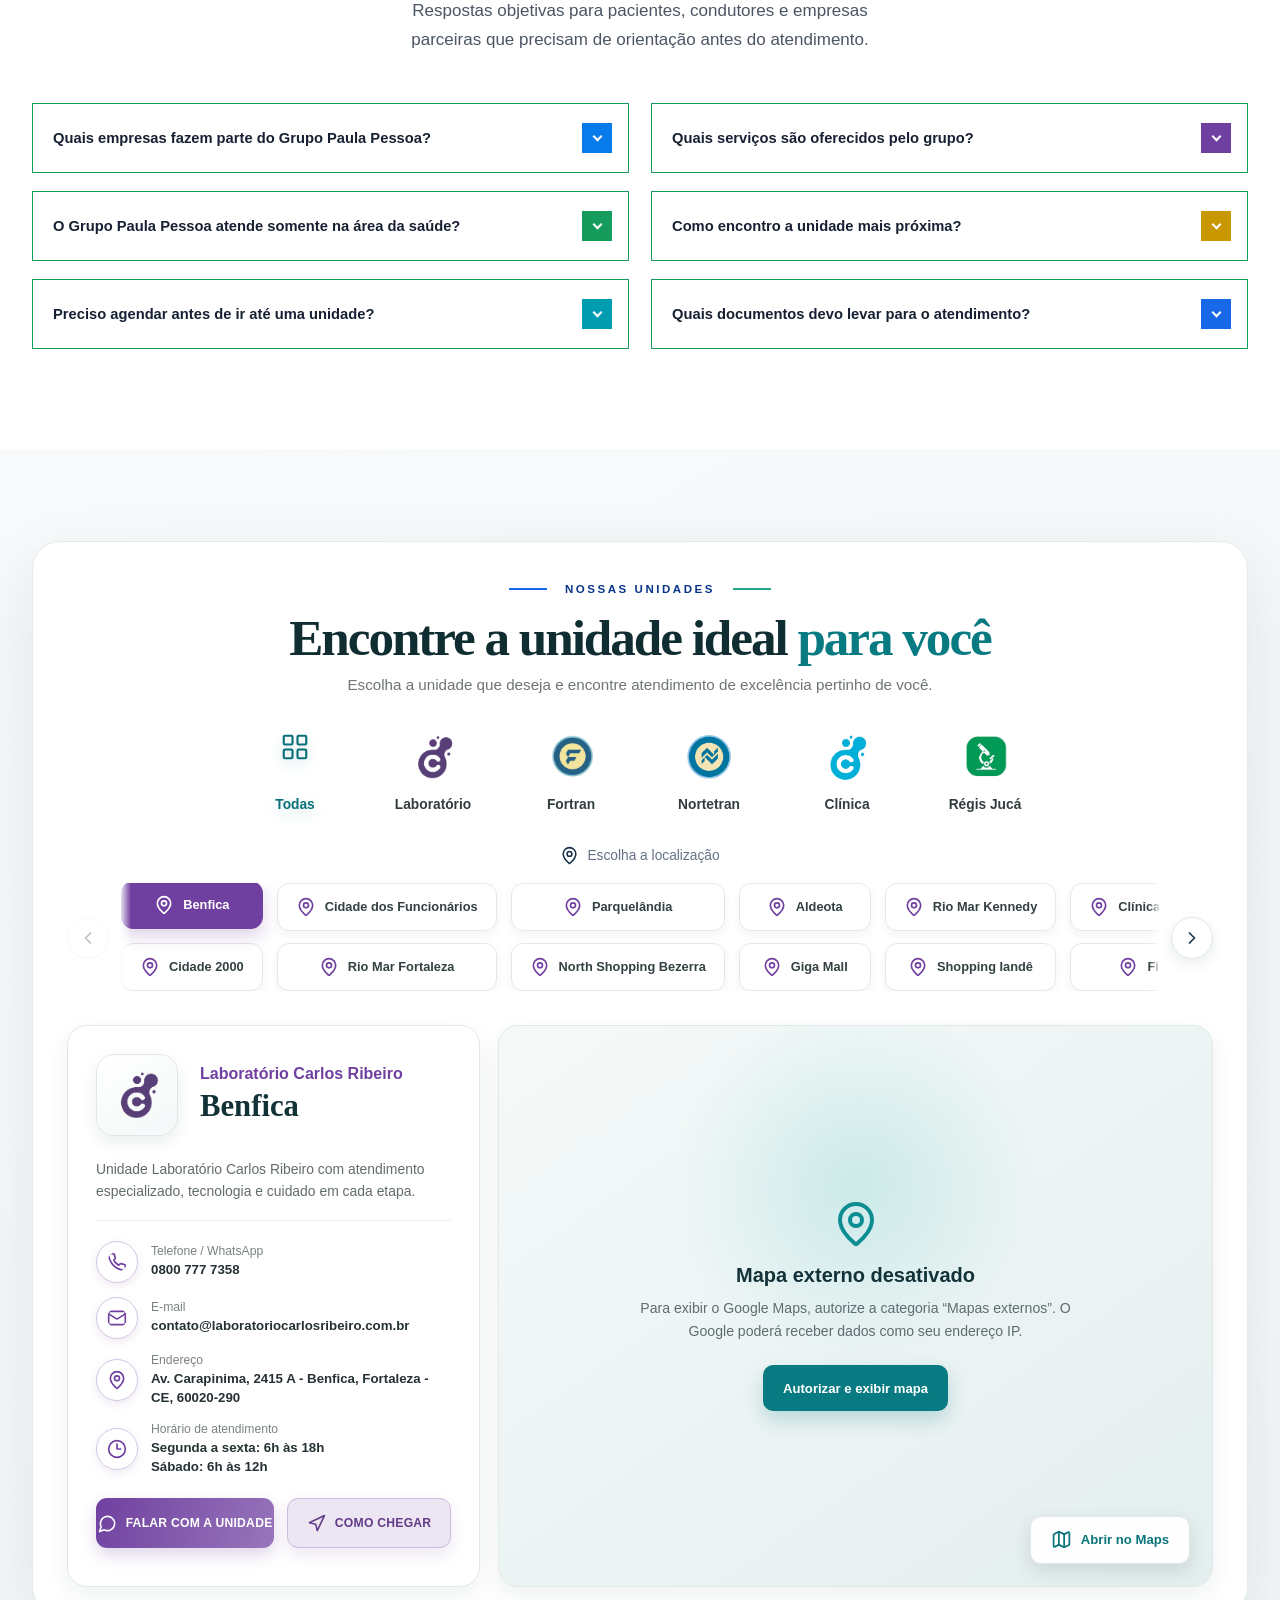
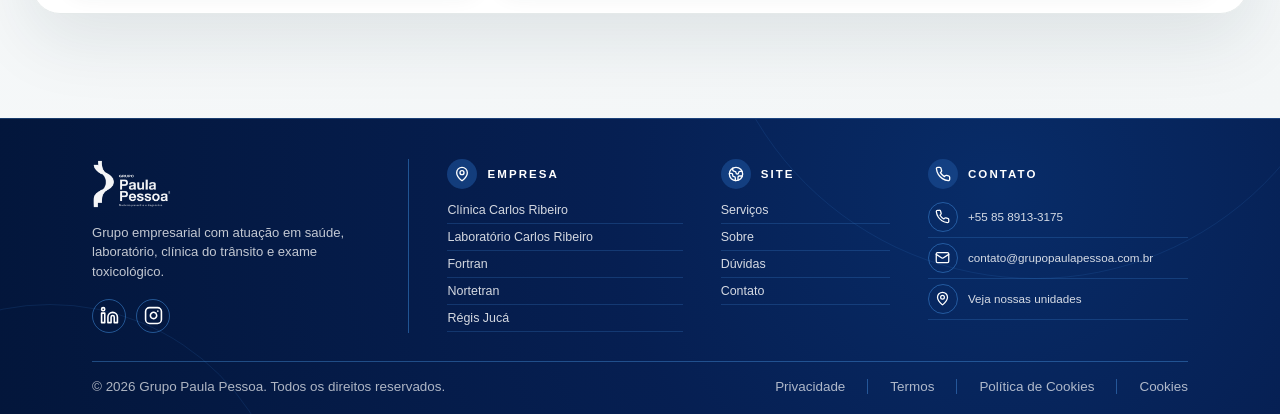
==== commit abcd44b3: "Ajusta indicador de empresas do grupo" ====
--- a/index.html
+++ b/index.html
@@ -370,10 +370,10 @@
         </div>
         <div class="cartao-numero revelar atraso-revelar-2">
           <div class="icone-numero"><i data-lucide="network" aria-hidden="true"></i></div>
-          <div class="valor-numero"><span class="numero-animado" data-target="1">0</span></div>
+          <div class="valor-numero"><span class="numero-animado" data-target="5">0</span></div>
           <div class="linha-numero"></div>
           <div class="rotulo-numero">Grupo, m&uacute;ltiplas solu&ccedil;&otilde;es</div>
-          <div class="subtitulo-numero">Neg&oacute;cios conectados por uma gest&atilde;o<br />integrada e eficiente.</div>
+          <div class="subtitulo-numero">Neg&oacute;cios conectados por uma<br />gest&atilde;o integrada e eficiente.</div>
         </div>
         <div class="cartao-numero revelar atraso-revelar-3">
           <div class="icone-numero"><i data-lucide="badge-check" aria-hidden="true"></i></div>
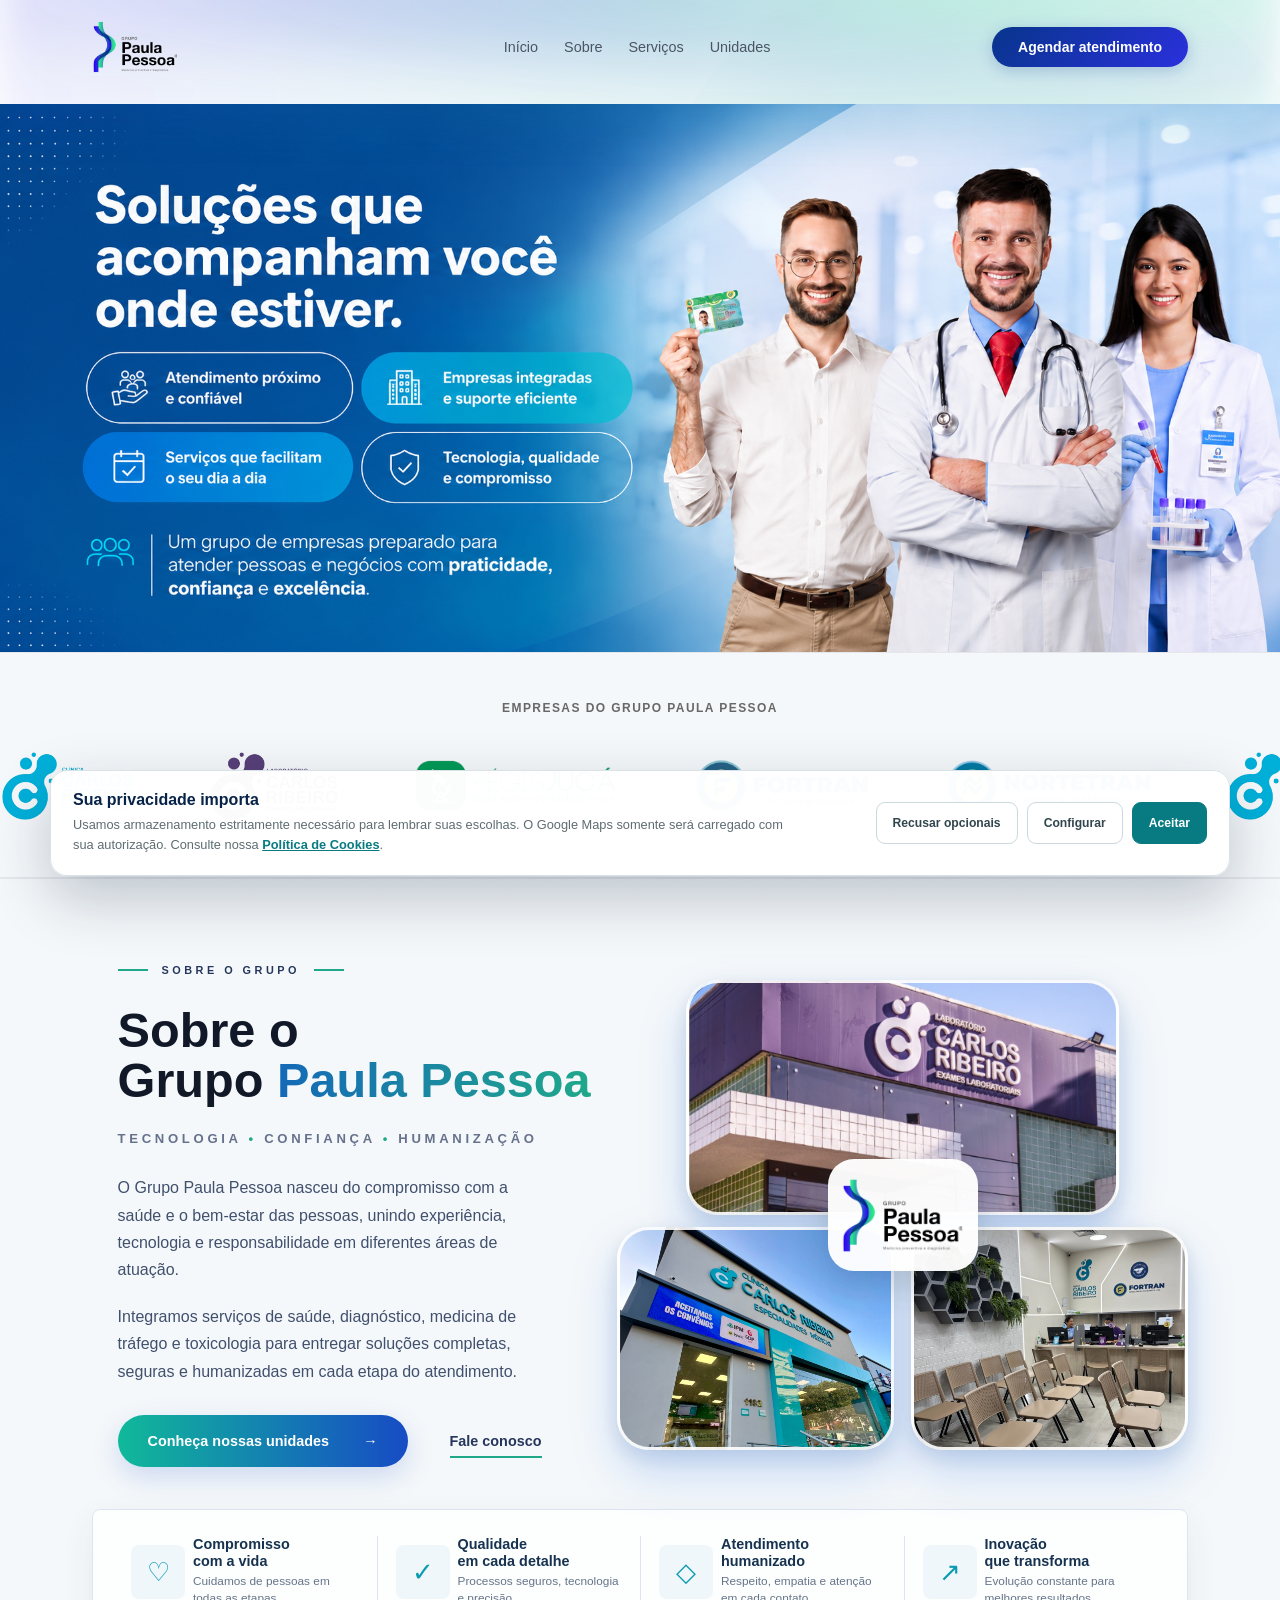
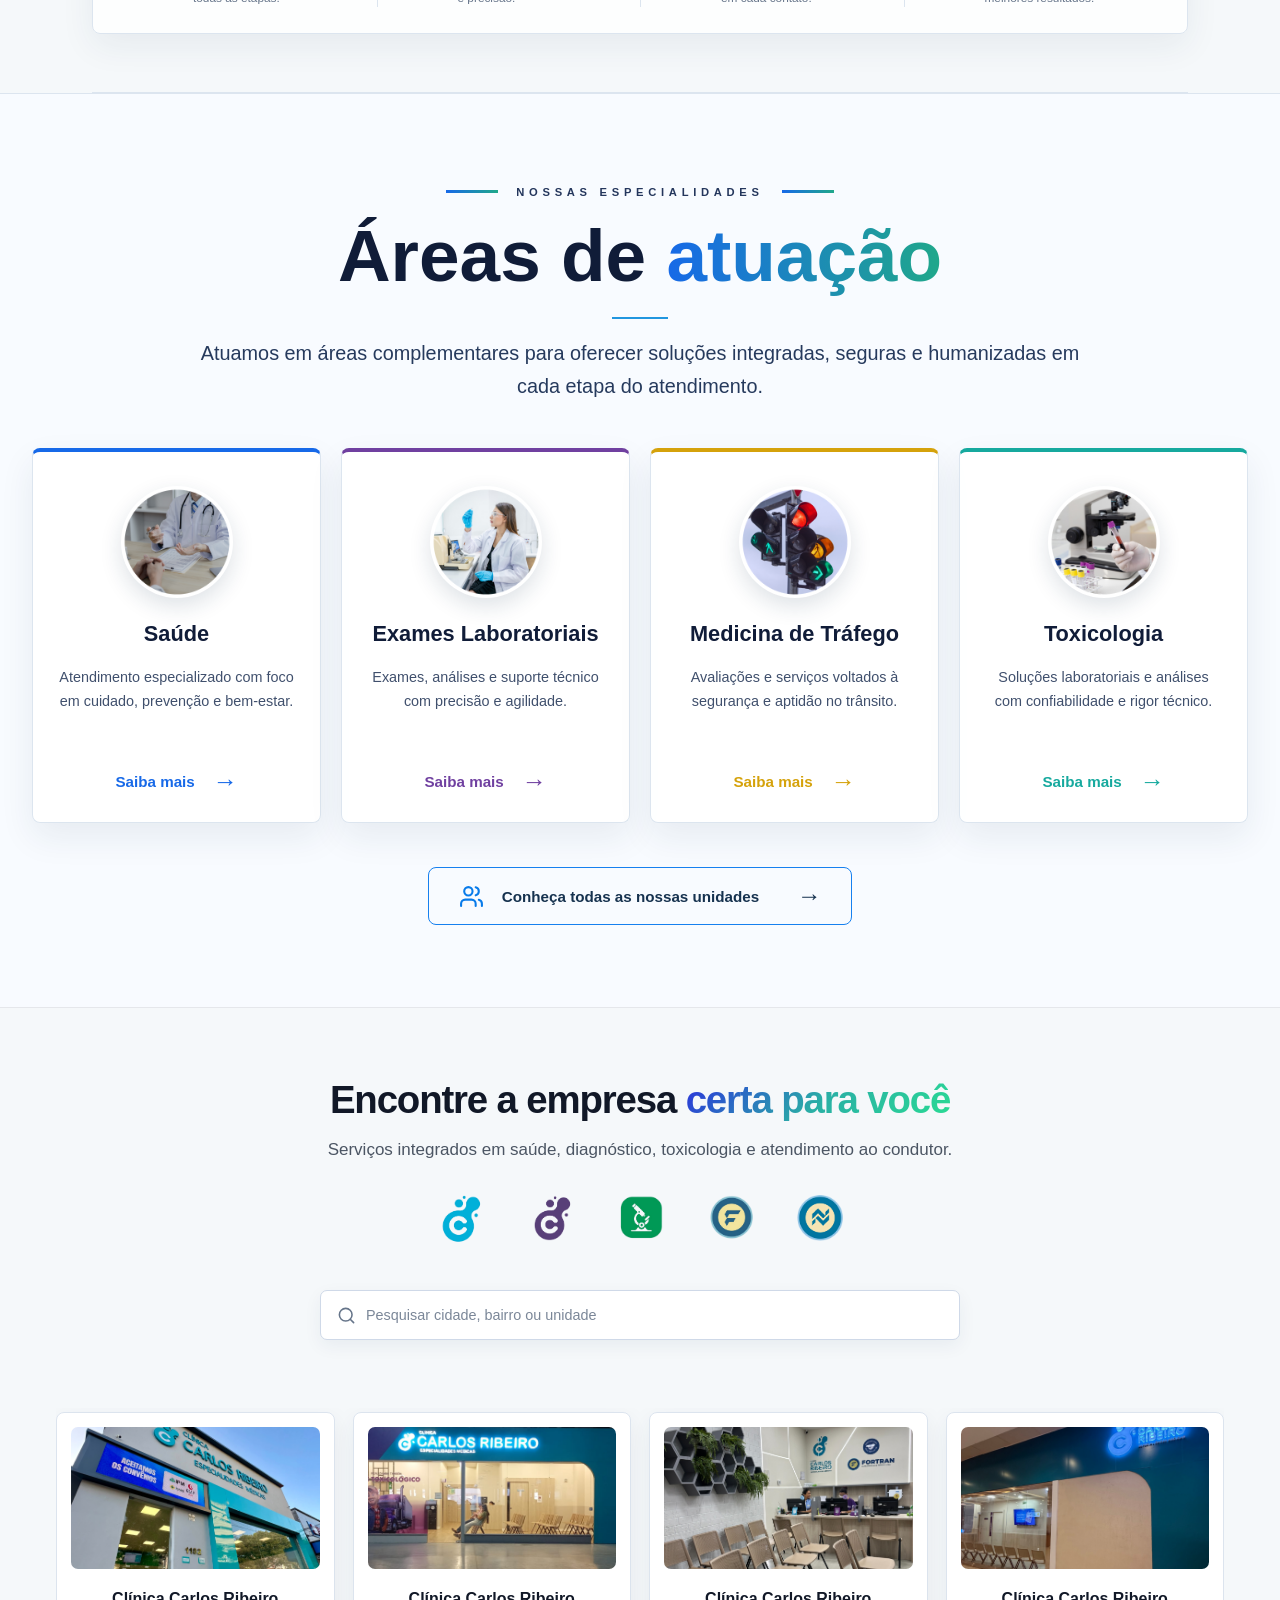
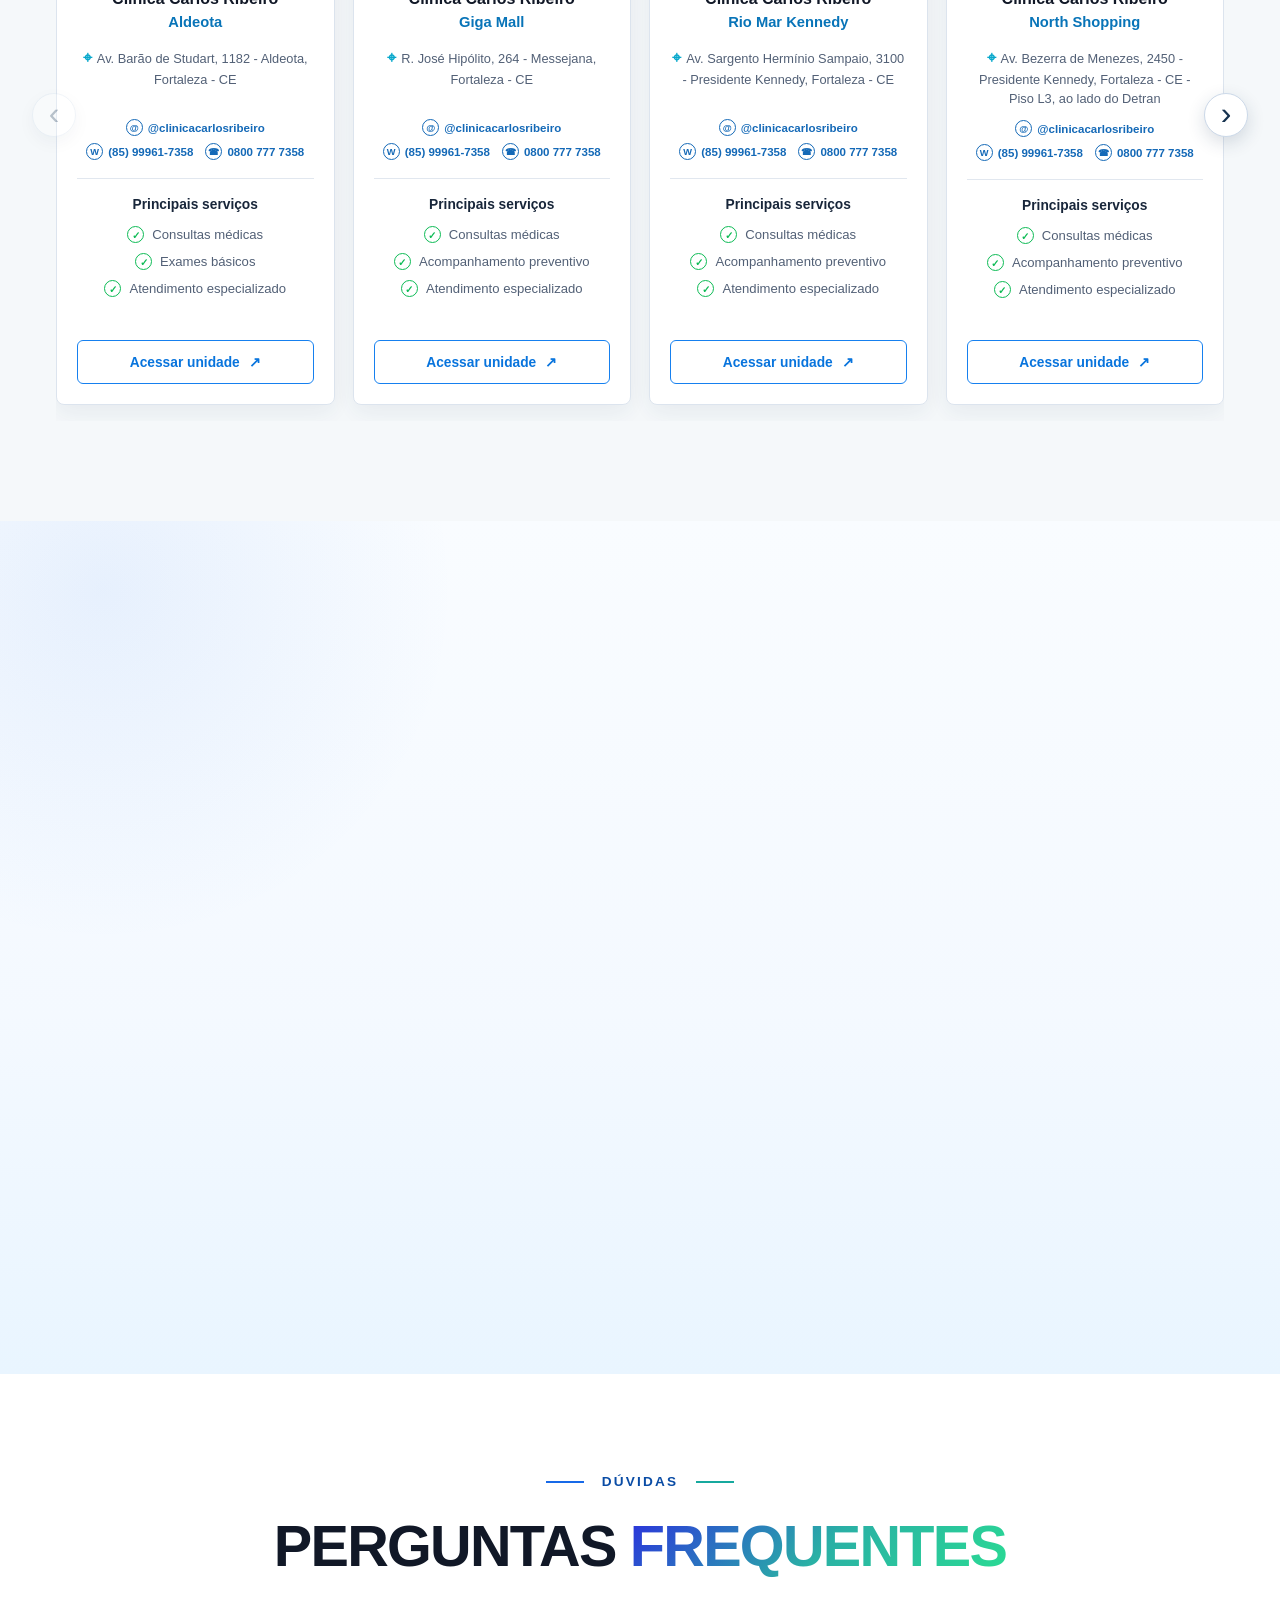
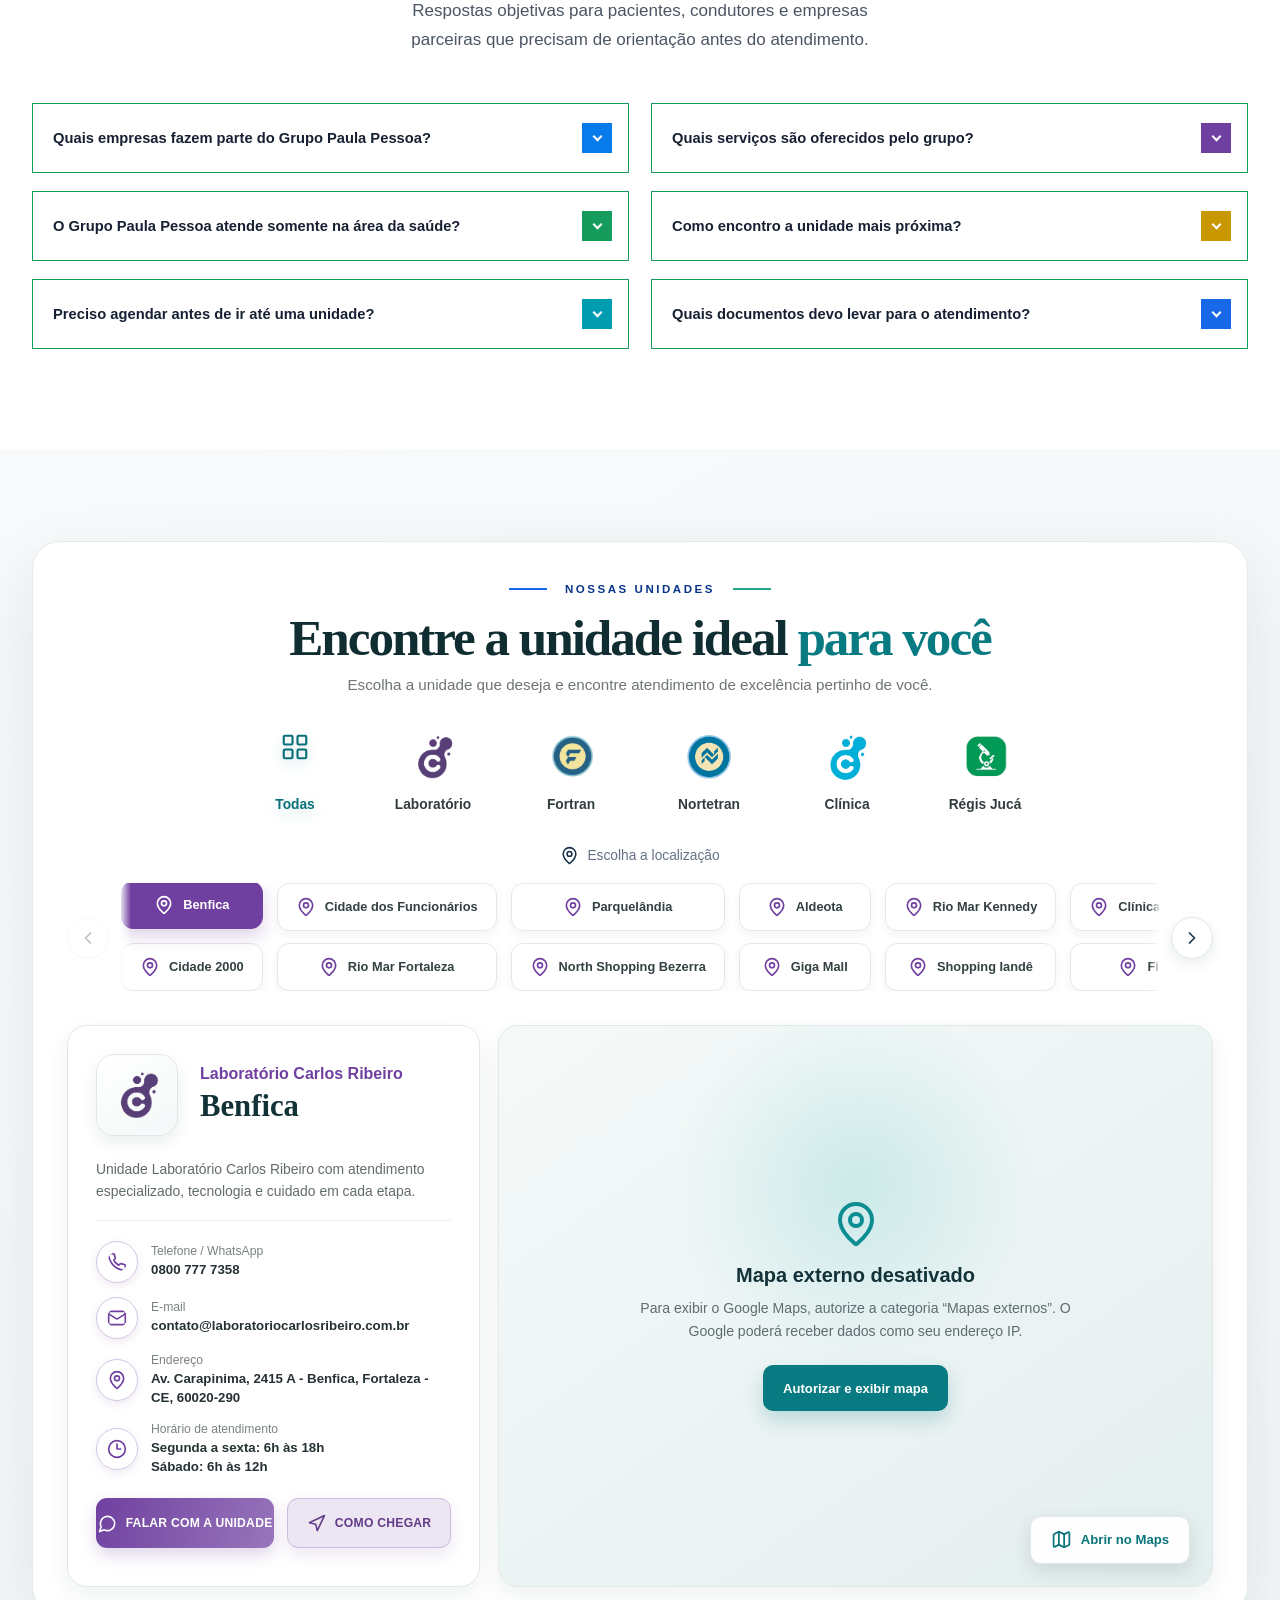
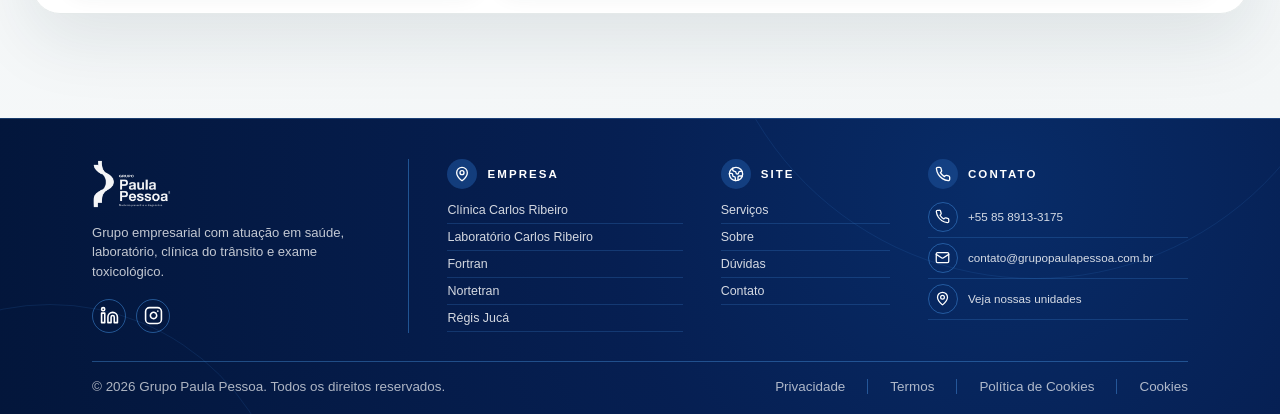
==== commit dc194e3f: "Exibe áreas de atuação nos indicadores" ====
--- a/index.html
+++ b/index.html
@@ -363,7 +363,7 @@
         </div>
         <div class="cartao-numero revelar atraso-revelar-1">
           <div class="icone-numero"><i data-lucide="layout-grid" aria-hidden="true"></i></div>
-          <div class="valor-numero valor-numero-textual"><span>Diversas</span></div>
+          <div class="valor-numero valor-numero-textual valor-numero-areas"><span>Sa&uacute;de &bull; Toxicol&oacute;gico<br />Tr&acirc;nsito &bull; Laborat&oacute;rio</span></div>
           <div class="linha-numero"></div>
           <div class="rotulo-numero">&Aacute;reas de atua&ccedil;&atilde;o</div>
           <div class="subtitulo-numero">Empresas que oferecem solu&ccedil;&otilde;es<br />para diferentes necessidades.</div>
--- a/css/estilos.css
+++ b/css/estilos.css
@@ -1273,6 +1273,10 @@
       }
       .secao-numeros-com-imagem .valor-numero-textual {
         font-size: clamp(1rem, 2.05vw, 2.1rem);
+      }
+      .secao-numeros-com-imagem .valor-numero-areas {
+        font-size: clamp(0.68rem, 1.18vw, 1.2rem);
+        line-height: 1.35;
       }
       .secao-numeros-com-imagem .linha-numero {
         position: absolute;
